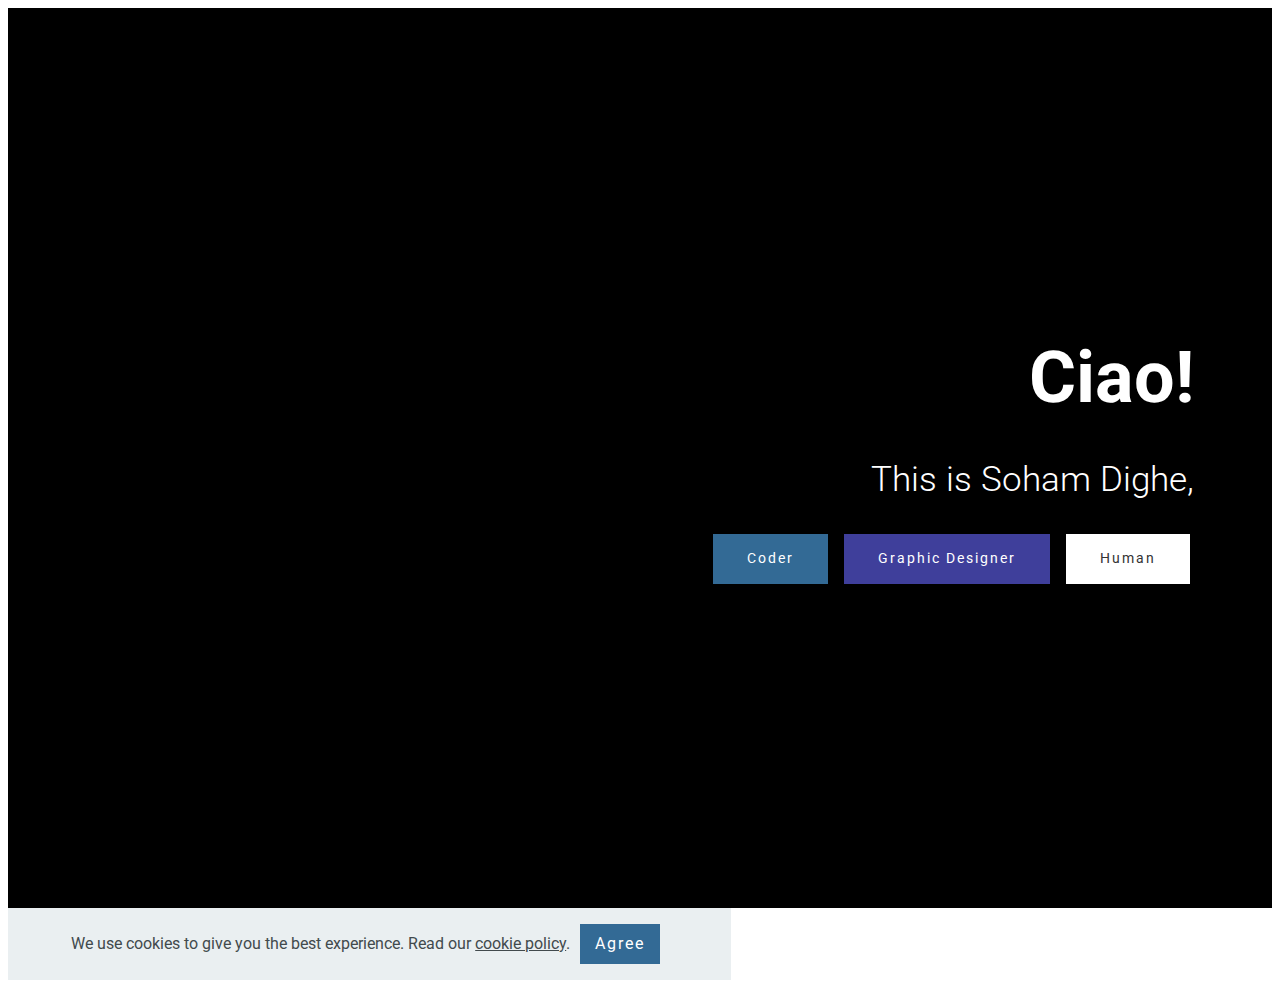
==== code.html @ 7a7db903 "added page code.html" ====
<!DOCTYPE html>
<html amp >
<head>
  <!-- Site made with Mobirise Website Builder v4.12.3, https://mobirise.com -->
  <meta charset="UTF-8">
  <meta http-equiv="X-UA-Compatible" content="IE=edge">
  <meta name="generator" content="Mobirise v4.12.3, mobirise.com">
  <meta name="twitter:card" content="summary_large_image"/>
  <meta name="twitter:image:src" content="assets/images/code-meta.png">
  <meta property="og:image" content="assets/images/code-meta.png">
  <meta name="twitter:title" content="Code ">
  <meta name="viewport" content="width=device-width, initial-scale=1, minimum-scale=1">
  <link rel="shortcut icon" href="assets/images/lightning-128x128.png" type="image/x-icon">
  <meta name="description" content="This is where I have documented  my journey as someone who codes. ">
  <meta name="amp-script-src" content="">
  
  <title>Code </title>
  
<link rel="canonical" href="code.html">
 <style amp-boilerplate>body{-webkit-animation:-amp-start 8s steps(1,end) 0s 1 normal both;-moz-animation:-amp-start 8s steps(1,end) 0s 1 normal both;-ms-animation:-amp-start 8s steps(1,end) 0s 1 normal both;animation:-amp-start 8s steps(1,end) 0s 1 normal both}@-webkit-keyframes -amp-start{from{visibility:hidden}to{visibility:visible}}@-moz-keyframes -amp-start{from{visibility:hidden}to{visibility:visible}}@-ms-keyframes -amp-start{from{visibility:hidden}to{visibility:visible}}@-o-keyframes -amp-start{from{visibility:hidden}to{visibility:visible}}@keyframes -amp-start{from{visibility:hidden}to{visibility:visible}}</style>
<noscript><style amp-boilerplate>body{-webkit-animation:none;-moz-animation:none;-ms-animation:none;animation:none}</style></noscript>
<link href="https://fonts.googleapis.com/css?family=Roboto:100,100i,300,300i,400,400i,500,500i,700,700i,900,900i&subset=cyrillic&display=swap" rel="stylesheet">
 
 <style amp-custom> 
div,span,h1,h2,h3,h4,h5,h6,p,blockquote,a,ol,ul,li,figcaption,textarea,input{font: inherit;}*{-webkit-box-sizing: border-box;box-sizing: border-box;outline: none;}*:focus{outline: none;}body{position: relative;font-style: normal;line-height: 1;color: #3f485d;}section{background-color: #eeeeee;background-position: 50% 50%;background-repeat: no-repeat;background-size: cover;overflow: hidden;padding: 30px 0;}h1,h2,h3,h4,h5,h6{margin: 0;padding: 0;}p,li,blockquote{letter-spacing: 0.5px;line-height: 1.7;}ul,ol,blockquote,p{margin-bottom: 0;margin-top: 0;}a{cursor: pointer;}a,a:hover{text-decoration: none;}a.mbr-iconfont:hover{text-decoration: none;}h1,h2,h3,h4,h5,h6,.display-1,.display-2,.display-4,.display-5,.display-7{word-break: break-word;word-wrap: break-word;}b,strong{font-weight: bold;}blockquote{padding: 10px 0 10px 20px;position: relative;border-left: 3px solid;}input:-webkit-autofill,input:-webkit-autofill:hover,input:-webkit-autofill:focus,input:-webkit-autofill:active{-webkit-transition-delay: 9999s;transition-delay: 9999s;-webkit-transition-property: background-color,color;-o-transition-property: background-color,color;transition-property: background-color,color;}html,body{height: auto;min-height: 100vh;}.mbr-section-title{margin: 0;padding: 0;font-style: normal;line-height: 1.2;width: 100%;}.mbr-section-subtitle{line-height: 1.3;width: 100%;}.mbr-text{font-style: normal;line-height: 1.6;width: 100%;}.mbr-white{color: #ffffff;}.mbr-black{color: #000000;}.align-left{text-align: left;}.align-left .list-item{justify-content: flex-start;}.align-center{text-align: center;}.align-center .list-item{justify-content: center;}.align-right{text-align: right;}.align-right .list-item{justify-content: flex-end;}@media (max-width: 767px){.align-left,.align-center,.align-right{text-align: center;}.align-left .list-item,.align-center .list-item,.align-right .list-item{justify-content: center;}}.mbr-light{font-weight: 300;}.mbr-regular{font-weight: 400;}.mbr-semibold{font-weight: 500;}.mbr-bold{font-weight: 700;}.icons-list a{margin: 0 1rem 0 0;}.icons-list a:last-child{margin: 0;}.mbr-figure{align-self: center;}.hidden{visibility: hidden;}.super-hide{display: none;}.inactive{-webkit-user-select: none;-moz-user-select: none;-ms-user-select: none;user-select: none;pointer-events: none;-webkit-user-drag: none;user-drag: none;}.mbr-overlay{position: absolute;bottom: 0;left: 0;right: 0;top: 0;z-index: 0;}.map-placeholder{display: none;}.google-map,.google-map iframe{position: relative;width: 100%;height: 400px;}amp-img{width: 100%;}amp-img img{max-height: 100%;max-width: 100%;}img.mbr-temp{width: 100%;}.rounded{border-radius: 50%;}.is-builder .nodisplay + img[async],.is-builder .nodisplay + img[decoding="async"],.is-builder amp-img > a + img[async],.is-builder amp-img > a + img[decoding="async"]{display: none;}html:not(.is-builder) amp-img > a{position: absolute;top: 0;bottom: 0;left: 0;right: 0;z-index: 1;}.is-builder .temp-amp-sizer{position: absolute;}.is-builder amp-youtube .temp-amp-sizer,.is-builder amp-vimeo .temp-amp-sizer{position: static;}.mobirise-spinner{position: absolute;top: 50%;left: 40%;margin-left: 10%;-webkit-transform: translate3d(-50%,-50%,0);z-index: 4;}.mobirise-spinner em{width: 24px;height: 24px;background: #3ac;border-radius: 100%;display: inline-block;-webkit-animation: slide 1s infinite;}.mobirise-spinner em:nth-child(1){-webkit-animation-delay: 0.1s;}.mobirise-spinner em:nth-child(2){-webkit-animation-delay: 0.2s;}.mobirise-spinner em:nth-child(3){-webkit-animation-delay: 0.3s;}@-moz-keyframes slide{0%{-webkit-transform: scale(1);}50%{opacity: 0.3;-webkit-transform: scale(2);}100%{-webkit-transform: scale(1);}}@-webkit-keyframes slide{0%{-webkit-transform: scale(1);}50%{opacity: 0.3;-webkit-transform: scale(2);}100%{-webkit-transform: scale(1);}}@-o-keyframes slide{0%{-webkit-transform: scale(1);}50%{opacity: 0.3;-webkit-transform: scale(2);}100%{-webkit-transform: scale(1);}}@keyframes slide{0%{-webkit-transform: scale(1);}50%{opacity: 0.3;-webkit-transform: scale(2);}100%{-webkit-transform: scale(1);}}.mobirise-loader .amp-active > div{display: none;}.mbr-flex{display: flex;}.flex-wrap{flex-wrap: wrap;}.mbr-jc-s{justify-content: flex-start;}.mbr-jc-c{justify-content: center;}.mbr-jc-e{justify-content: flex-end;}.mbr-row-reverse{flex-direction: row-reverse;}.mbr-column{flex-direction: column;}amp-img,img{height: 100%;width: 100%;}.hidden-slide{display: none;}.visible-slide{display: flex;}.iconfont-wrapper{display: inline-block;}section,.container,.container-fluid{position: relative;word-wrap: break-word;}.mbr-fullscreen .mbr-overlay{min-height: 100vh;}.mbr-fullscreen{display: flex;align-items: center;height: 100vh;min-height: 100vh;padding: 3rem 0;}.container{padding: 0 1rem;width: 100%;margin-right: auto;margin-left: auto;}@media (max-width: 767px){.container{max-width: 540px;}} @media (min-width: 768px){.container{max-width: 720px;}} @media (min-width: 992px){.container{max-width: 960px;}} @media (min-width: 1200px){.container{max-width: 1140px;}}.container-fluid{width: 100%;padding: 0 1rem;}.btn{position: relative;font-weight: 400;margin: 0.4rem 0.5rem;border: 2px solid;font-style: normal;white-space: normal;transition: all 0.3s ease-in-out,box-shadow 2s ease-in-out,-webkit-box-shadow 2s ease-in-out;display: inline-flex;align-items: center;justify-content: center;word-break: break-word;line-height: 1;letter-spacing: 2px;}.btn-form{padding: 1rem 2rem;}.btn-form:hover{cursor: pointer;}.btn{padding: 1rem 2rem;border-radius: 0px;}.btn-sm{padding: 0.6rem 0.8rem;border-radius: 0px;}.btn-md{padding: 1rem 2rem;border-radius: 0px;}.btn-lg{padding: 1.2rem 3.2rem;border-radius: 0px;}form .btn,form .mbr-section-btn{margin: 0;}.note-popover .btn:after{display: none;}.mbr-section-btn{margin: 0 -0.25rem;font-size: 0;}nav .mbr-section-btn{margin-left: 0rem;margin-right: 0rem;}.btn .mbr-iconfont,.btn.btn-md .mbr-iconfont{cursor: pointer;margin: 0 0.8rem 0 0;}.btn-sm .mbr-iconfont{margin: 0 0.5rem 0 0;}[type="submit"]{-webkit-appearance: none;}section.menu{min-height: 70px;}.menu-container{display: flex;-webkit-box-pack: justify;-ms-flex-pack: justify;justify-content: space-between;align-items: center;min-height: 70px;}@media (max-width: 991px){.menu-container{max-width: 100%;padding: 0.5rem 1rem;}} @media (max-width: 767px){.menu-container{padding: 0.5rem 1rem;}}.navbar{z-index: 100;width: 100%;}.navbar-fixed-top{position: fixed;top: 0;}.navbar-brand{display: flex;align-items: center;word-break: break-word;z-index: 1;}.navbar-logo{margin: 0 0.8rem 0 0;}@media (max-width: 767px){.navbar-logo amp-img{max-height: 35px;max-width: 35px;}}.navbar-caption-wrap{display: flex;}.navbar .navbar-collapse{display: flex;-ms-flex-preferred-size: auto;flex-basis: auto;align-items: center;justify-content: flex-end;}@media (max-width: 991px){.navbar .navbar-collapse{display: none;position: absolute;top: 0;right: 0;height: 100vh;padding: 70px 2rem 1rem;z-index: 1;}}@media (max-width: 991px){.navbar.opened .navbar-collapse.show,.navbar.opened .navbar-collapse.collapsing{display: block;}.is-builder .navbar-collapse{position: fixed;}}.navbar-nav{list-style-type: none;display: flex;flex-wrap: wrap;padding-left: 0;min-width: 10rem;}@media (max-width: 991px){.navbar-nav{flex-direction: column;}} .navbar-nav .mbr-iconfont{margin: 0 0.2rem 0 0;}.nav-item{word-break: break-all;}.nav-link{display: flex;align-items: center;justify-content: center;}.nav-link,.navbar-caption{transition: all 0.2s;letter-spacing: 1px;}.nav-dropdown .dropdown-menu{min-width: 10rem;position: absolute;left: 0;padding: 1.25rem 0;}.nav-dropdown .dropdown-menu .dropdown-item{line-height: 2;display: flex;justify-content: center;align-items: center;padding: 0.25rem 1.5rem;white-space: nowrap;}.nav-dropdown .dropdown-menu .dropdown{position: relative;}.dropdown-menu .dropdown:hover > .dropdown-menu{opacity: 1;pointer-events: all;}.nav-dropdown .dropdown-submenu{top: 0;left: 100%;margin: 0;}.nav-item.dropdown{position: relative;}.nav-item.dropdown .dropdown-menu{opacity: 0;pointer-events: none;}.nav-item.dropdown:hover > .dropdown-menu{opacity: 1;pointer-events: all;}.link.dropdown-toggle:after{content: "";margin-left: 0.25rem;border-top: 0.35em solid;border-right: 0.35em solid transparent;border-left: 0.35em solid transparent;border-bottom: 0;}.navbar .dropdown.open > .dropdown-menu{display: block;}@media (max-width: 991px){.is-builder .nav-dropdown .dropdown-menu{position: relative;}.nav-dropdown .dropdown-submenu{left: 0;}.nav-dropdown .dropdown-menu .dropdown-item{padding: 0.25rem 1.5rem;margin: 0;justify-content: center;}.nav-dropdown .dropdown-menu .dropdown-item:after{right: auto;}.navbar.opened .dropdown-menu{top: 0;}.dropdown-toggle[data-toggle="dropdown-submenu"]:after{content: "";margin-left: 0.25rem;border-top: 0.35em solid;border-right: 0.35em solid transparent;border-left: 0.35em solid transparent;border-bottom: 0;top: 55%;}}.navbar-buttons{display: flex;flex-wrap: wrap;align-items: center;justify-content: center;}@media (max-width: 991px){.navbar-buttons{flex-direction: column;}}.menu-social-list{display: flex;align-items: center;justify-content: center;flex-wrap: wrap;}.menu-social-list a{margin: 0 0.5rem;}.menu-social-list a span{font-size: 1.5rem;}button.navbar-toggler{position: absolute;right: 20px;top: 25px;width: 31px;height: 20px;cursor: pointer;transition: all .2s;-ms-flex-item-align: center;-ms-grid-row-align: center;align-self: center;}.hamburger span{position: absolute;right: 0;width: 30px;height: 2px;border-right: 5px;}.hamburger span:nth-child(1){top: 0;transition: all .2s;}.hamburger span:nth-child(2){top: 8px;transition: all .15s;}.hamburger span:nth-child(3){top: 8px;transition: all .15s;}.hamburger span:nth-child(4){top: 16px;transition: all .2s;}nav.opened .navbar-toggler:not(.hide) .hamburger span:nth-child(4),nav.opened .navbar-toggler:not(.hide) .hamburger span:nth-child(1){top: 8px;width: 0;opacity: 0;right: 50%;transition: all .2s;}nav.opened .navbar-toggler:not(.hide) .hamburger span:nth-child(2){transform: rotate(-45deg);transition: all .25s;}nav.opened .navbar-toggler:not(.hide) .hamburger span:nth-child(3){transform: rotate(45deg);transition: all .25s;}.ampstart-btn.hamburger{position: absolute;top: 25px;right: 20px;margin-left: auto;height: 20px;width: 30px;background: none;border: none;cursor: pointer;z-index: 1000;}@media (min-width: 992px){.ampstart-btn,amp-sidebar{display: none;}.dropdown-menu .dropdown-toggle:after{content: "";border-bottom: 0.35em solid transparent;border-left: 0.35em solid;border-right: 0;border-top: 0.35em solid transparent;margin-left: 0.3rem;margin-top: -0.3077em;position: absolute;right: 1.1538em;top: 50%;}}.close-sidebar{width: 30px;height: 30px;position: relative;cursor: pointer;background-color: transparent;border: none;}.close-sidebar span{position: absolute;left: 0;width: 30px;height: 2px;border-right: 5px;top: 14px;}.close-sidebar span:nth-child(1){transform: rotate(-45deg);}.close-sidebar span:nth-child(2){transform: rotate(45deg);}.builder-sidebar{position: relative;height: 100vh;min-width: 10rem;z-index: 1030;padding: 1rem 2rem;max-width: 20rem;}.builder-sidebar .dropdown:hover > .dropdown-menu{position: relative;text-align: center;}section.sidebar-open:before{content: '';position: fixed;top: 0;bottom: 0;right: 0;left: 0;background-color: rgba(0,0,0,0.2);z-index: 1040;}.is-builder section.horizontal-menu .ampstart-btn{display: none;}.is-builder section.horizontal-menu .dropdown-menu{z-index: auto;opacity: 1;pointer-events: auto;}.is-builder .menu{overflow: visible;}#sidebar{background-color: transparent;}.card-title{margin: 0;}.card{position: relative;background-color: transparent;border: none;border-radius: 0;width: 100%;padding: 0 1rem;}@media (max-width: 767px){.card:not(.last-child){padding-bottom: 30px;}} .card .card-img{width: auto;border-radius: 0;}.card .card-wrapper{height: 100%;}@media (max-width: 767px){.card .card-wrapper{flex-direction: column;}} .card img{height: 100%;-o-object-fit: cover;object-fit: cover;-o-object-position: center;object-position: center;}.card-inner,.items-list{display: flex;flex-direction: column;}.items-list{list-style-type: none;padding: 0;}.items-list .list-item{padding: 1rem 2rem;}.card-head{padding: 1.5rem 2rem;}.card-price-wrap{padding: 1rem 2rem;}.card-button{padding: 1rem;margin: 0;}.timeline-wrap{position: relative;}.timeline-wrap .iconBackground{position: absolute;left: 50%;width: 20px;height: 20px;line-height: 30px;text-align: center;border-radius: 50%;font-size: 30px;display: inline-block;background-color: #000000;top: 20px;margin: 0 0 0 -10px;}@media (max-width: 767px){.timeline-wrap .iconBackground{left: 0;}}.separline{position: relative;}@media (max-width: 767px){.separline:not(.last-child){padding-bottom: 2rem;}} .separline:before{position: absolute;content: "";width: 2px;background-color: #000000;left: calc(50% - 1px);height: calc(100% - 20px);top: 40px;}@media (max-width: 767px){.separline:before{left: 0;}}.gallery-img-wrap{position: relative;height: 100%;}.gallery-img-wrap:hover{cursor: pointer;}.gallery-img-wrap:hover .icon-wrap,.gallery-img-wrap:hover .caption-on-hover{opacity: 1;}.gallery-img-wrap:hover:after{opacity: .5;}.gallery-img-wrap amp-img{height: 100%;}.gallery-img-wrap:after{content: "";position: absolute;top: 0;bottom: 0;left: 0;right: 0;background: #000;opacity: 0;transition: opacity 0.2s;pointer-events: none;}.gallery-img-wrap .icon-wrap,.gallery-img-wrap .img-caption{z-index: 3;pointer-events: none;position: absolute;}.gallery-img-wrap .icon-wrap,.gallery-img-wrap .caption-on-hover{opacity: 0;transition: opacity 0.2s;}.gallery-img-wrap .icon-wrap{left: 50%;top: 50%;transform: translate(-50%,-50%);background-color: #fff;padding: .5rem;border-radius: 50%;}.gallery-img-wrap .amp-iconfont{color: #000;font-size: 1rem;width: 1rem;display: block;}.gallery-img-wrap .img-caption{left: 0;right: 0;}.gallery-img-wrap .img-caption.caption-top{top: 0;}.gallery-img-wrap .img-caption.caption-bottom{bottom: 0;}.gallery-img-wrap .img-caption:not(.caption-on-hover):after{content: "";position: absolute;top: 0;left: 0;right: 0;height: 100%;transition: opacity 0.2s;z-index: -1;pointer-events: none;}@media (max-width: 767px){.gallery-img-wrap:after,.gallery-img-wrap:hover:after,.gallery-img-wrap .icon-wrap{display: none;}.gallery-img-wrap .caption-on-hover{opacity: 1;}}.is-builder .gallery-img-wrap .icon-wrap,.is-builder .gallery-img-wrap .img-caption > *{pointer-events: all;}.amp-carousel-button,.dots-wrapper .dots span{transition: all 0.4s;cursor: pointer;outline: none;}.amp-carousel-button{width: 50px;height: 50px;border-radius: 50%;}.dots-wrapper .dots{display: inline-block;margin: 4px 8px;}.dots-wrapper .dots span{display: block;border-radius: 12px;height: 24px;width: 24px;background-color: #ffffff;border: 10px solid #cccccc;opacity: 0.5;}.dots-wrapper .dots span.current{width: 40px;}.dots-wrapper .dots span:hover,.dots-wrapper .dots span.current{opacity: 1;}.amp-carousel-button-next:after{right: 1rem;}.amp-carousel-button-prev:after{left: 1rem;}button.btn-img{cursor: pointer;}.is-builder .preview button.btn-img{opacity: 0.5;position: relative;pointer-events: none;}amp-image-lightbox,.lightbox{background: rgba(0,0,0,0.8);display: flex;flex-wrap: wrap;align-items: center;justify-content: center;width: 100%;height: 100%;overflow: auto;}amp-image-lightbox a.control,.lightbox a.control{position: absolute;cursor: default;top: 0;right: 0;}amp-image-lightbox .close,.lightbox .close{background: none;border: none;position: absolute;top: 16px;right: 16px;height: 32px;width: 32px;cursor: pointer;z-index: 1000;}amp-image-lightbox .close:before,amp-image-lightbox .close:after,.lightbox .close:before,.lightbox .close:after{position: absolute;top: 0;right: 16px;content: ' ';height: 32px;width: 2px;background-color: #fff;}amp-image-lightbox .close:before,.lightbox .close:before{transform: rotate(45deg);}amp-image-lightbox .close:after,.lightbox .close:after{transform: rotate(-45deg);}amp-image-lightbox .video-block,.lightbox .video-block{width: 100%;}div[submit-success] > *,div[submit-error] > *{padding: 15px;margin-bottom: 1rem;}.form-block{z-index: 1;background-color: transparent;padding: 30px;position: relative;overflow: hidden;}.form-block .mbr-overlay{z-index: -1;}@media (max-width: 991px){.form-block{padding: 15px;}}form input,form textarea,form select{padding: 15px 0.5rem;line-height: 1.45;width: 100%;background: #ffffff;border-width: 1px;border-style: solid;border-color: #767676;border-radius: 0;color: #000000;}form input[type="checkbox"],form input[type="radio"]{border: none;background: none;width: auto;}form .field{padding-bottom: 0.5rem;padding-top: 0.5rem;}form textarea.field-input{height: 200px;}form .fieldset{display: flex;justify-content: center;flex-wrap: wrap;align-items: center;}textarea[type="hidden"]{display: none;}.form-check{margin-bottom: 0;}.form-check-label{padding-left: 0;}.form-check-input{position: relative;margin: 4px;}.form-check-inline{display: inline-flex;align-items: center;padding-left: 0;margin-right: .75rem;}.mbr-row,.mbr-form-row{display: -webkit-box;display: -ms-flexbox;display: flex;-ms-flex-wrap: wrap;flex-wrap: wrap;margin-left: -1rem;margin-right: -1rem;}.mbr-form-row{margin-left: -0.5rem;margin-right: -0.5rem;}.mbr-form-row > [class*="mbr-col"]{padding-left: 0.5rem;padding-right: 0.5rem;}@media (max-width: 767px){.mbr-col,.mbr-col-auto{padding-right: 1rem;padding-left: 1rem;}.mbr-col-sm-12{-ms-flex: 0 0 100%;-webkit-box-flex: 0;flex: 0 0 100%;max-width: 100%;padding-right: 1rem;padding-left: 1rem;}}@media (min-width: 768px){.mbr-col,.mbr-col-auto{padding-right: 1rem;padding-left: 1rem;}.mbr-col-md-2{-ms-flex: 0 0 16.6666666667%;-webkit-box-flex: 0;flex: 0 0 16.6666666667%;max-width: 16.6666666667%;padding-right: 1rem;padding-left: 1rem;}.mbr-col-md-3{-ms-flex: 0 0 25%;-webkit-box-flex: 0;flex: 0 0 25%;max-width: 25%;padding-right: 1rem;padding-left: 1rem;}.mbr-col-md-4{-ms-flex: 0 0 33.3333333333%;-webkit-box-flex: 0;flex: 0 0 33.3333333333%;max-width: 33.3333333333%;padding-right: 1rem;padding-left: 1rem;}.mbr-col-md-5{-ms-flex: 0 0 41.6666666667%;-webkit-box-flex: 0;flex: 0 0 41.6666666667%;max-width: 41.6666666667%;padding-right: 1rem;padding-left: 1rem;}.mbr-col-md-6{-ms-flex: 0 0 50%;-webkit-box-flex: 0;flex: 0 0 50%;max-width: 50%;padding-right: 1rem;padding-left: 1rem;}.mbr-col-md-7{-ms-flex: 0 0 58.3333333333%;-webkit-box-flex: 0;flex: 0 0 58.3333333333%;max-width: 58.3333333333%;padding-right: 1rem;padding-left: 1rem;}.mbr-col-md-8{-ms-flex: 0 0 66.6666666667%;-webkit-box-flex: 0;flex: 0 0 66.6666666667%;max-width: 66.6666666667%;padding-right: 1rem;padding-left: 1rem;}.mbr-col-md-10{-ms-flex: 0 0 83.3333333333%;-webkit-box-flex: 0;flex: 0 0 83.3333333333%;max-width: 83.3333333333%;padding-right: 1rem;padding-left: 1rem;}.mbr-col-md-12{-ms-flex: 0 0 100%;-webkit-box-flex: 0;flex: 0 0 100%;max-width: 100%;padding-right: 1rem;padding-left: 1rem;}}.mbr-col{-ms-flex: 1 1 auto;-webkit-box-flex: 1;flex: 1 1 auto;max-width: 100%;}.mbr-col-auto{-ms-flex: 0 0 auto;flex: 0 0 auto;width: auto;}@media (min-width: 992px){.mbr-col,.mbr-col-auto{padding-right: 1rem;padding-left: 1rem;}.mbr-col-lg-2{-ms-flex: 0 0 16.6666666667%;-webkit-box-flex: 0;flex: 0 0 16.6666666667%;max-width: 16.6666666667%;padding-right: 1rem;padding-left: 1rem;}.mbr-col-lg-3{-ms-flex: 0 0 25%;-webkit-box-flex: 0;flex: 0 0 25%;max-width: 25%;padding-right: 1rem;padding-left: 1rem;}.mbr-col-lg-4{-ms-flex: 0 0 33.3333333333%;-webkit-box-flex: 0;flex: 0 0 33.3333333333%;max-width: 33.3333333333%;padding-right: 1rem;padding-left: 1rem;}.mbr-col-lg-5{-ms-flex: 0 0 41.6666666667%;-webkit-box-flex: 0;flex: 0 0 41.6666666667%;max-width: 41.6666666667%;padding-right: 1rem;padding-left: 1rem;}.mbr-col-lg-6{-ms-flex: 0 0 50%;-webkit-box-flex: 0;flex: 0 0 50%;max-width: 50%;padding-right: 1rem;padding-left: 1rem;}.mbr-col-lg-7{-ms-flex: 0 0 58.3333333333%;-webkit-box-flex: 0;flex: 0 0 58.3333333333%;max-width: 58.3333333333%;padding-right: 1rem;padding-left: 1rem;}.mbr-col-lg-8{-ms-flex: 0 0 66.6666666667%;-webkit-box-flex: 0;flex: 0 0 66.6666666667%;max-width: 66.6666666667%;padding-right: 1rem;padding-left: 1rem;}.mbr-col-lg-9{-ms-flex: 0 0 75%;-webkit-box-flex: 0;flex: 0 0 75%;max-width: 75%;padding-right: 1rem;padding-left: 1rem;}.mbr-col-lg-10{-ms-flex: 0 0 83.3333333333%;-webkit-box-flex: 0;flex: 0 0 83.3333333333%;max-width: 83.3333333333%;padding-right: 1rem;padding-left: 1rem;}.mbr-col-lg-12{-ms-flex: 0 0 100%;-webkit-box-flex: 0;flex: 0 0 100%;max-width: 100%;padding-right: 1rem;padding-left: 1rem;}}@media (min-width: 992px){.lg-pb{padding-bottom: 3rem;}}@media (max-width: 991px){.md-pb{padding-bottom: 3rem;}}.mbr-pt-1,.mbr-py-1{padding-top: 10px;}.mbr-pb-1,.mbr-py-1{padding-bottom: 10px;}.mbr-px-1{padding-left: 10px;padding-right: 10px;}.mbr-p-1{padding: 10px;}.mbr-pt-2,.mbr-py-2{padding-top: 1rem;}.mbr-pb-2,.mbr-py-2{padding-bottom: 1rem;}.mbr-px-2{padding-left: 1rem;padding-right: 1rem;}.mbr-p-2{padding: 1rem;}.mbr-pt-3,.mbr-py-3{padding-top: 25px;}.mbr-pb-3,.mbr-py-3{padding-bottom: 25px;}.mbr-px-3{padding-left: 25px;padding-right: 25px;}.mbr-p-3{padding: 25px;}.mbr-pt-4,.mbr-py-4{padding-top: 2rem;}.mbr-pb-4,.mbr-py-4{padding-bottom: 2rem;}.mbr-px-4{padding-left: 2rem;padding-right: 2rem;}.mbr-p-4{padding: 2rem;}.mbr-pt-5,.mbr-py-5{padding-top: 3rem;}.mbr-pb-5,.mbr-py-5{padding-bottom: 3rem;}.mbr-px-5{padding-left: 3rem;padding-right: 3rem;}.mbr-p-5{padding: 3rem;}@media (max-width: 991px){.mbr-py-4,.mbr-py-5{padding-top: 1rem;padding-bottom: 1rem;}.mbr-px-4,.mbr-px-5{padding-left: 1rem;padding-right: 1rem;}.mbr-p-3,.mbr-p-4,.mbr-p-5{padding: 1rem;}}.mbr-ml-auto{margin-left: auto;}.mbr-mr-auto{margin-right: auto;}.mbr-m-auto{margin: auto;}#scrollToTopMarker{position: absolute;width: 0px;height: 0px;top: 300px;}#scrollToTopButton{position: fixed;bottom: 25px;right: 25px;opacity: .4;z-index: 5000;font-size: 32px;height: 60px;width: 60px;border: none;border-radius: 3px;cursor: pointer;}#scrollToTopButton:focus{outline: none;}#scrollToTopButton a:before{content: '';position: absolute;height: 40%;top: 36%;width: 2px;left: calc(50% - 1px);}#scrollToTopButton a:after{content: '';position: absolute;border-top: 2px solid;border-right: 2px solid;width: 40%;height: 40%;left: calc(30% - 1px);bottom: 30%;transform: rotate(-45deg);}.is-builder #scrollToTopButton a:after{left: 30%;}a{font-style: normal;font-weight: 400;}@media (max-width: 767px){.mbr-section-btn,.mbr-section-title{text-align: center;}}
body{font-family: Roboto;}blockquote{border-color: #336a95;}div[submit-success] > *{background: #0dcd7b;color: #000000;}div[submit-error] > *{background: #a0a0a0;color: #ffffff;}.display-1{font-family: 'Roboto',sans-serif;font-size: 4.5rem;}.display-2{font-family: 'Roboto',sans-serif;font-size: 2.2rem;}.display-4{font-family: 'Roboto',sans-serif;font-size: 0.9rem;}.display-5{font-family: 'Roboto',sans-serif;font-size: 1.8rem;}.display-7{font-family: 'Roboto',sans-serif;font-size: 1.1rem;}.display-1 .mbr-iconfont-btn{font-size: 4.5rem;width: 4.5rem;}.display-2 .mbr-iconfont-btn{font-size: 2.2rem;width: 2.2rem;}.display-4 .mbr-iconfont-btn{font-size: 0.9rem;width: 0.9rem;}.display-5 .mbr-iconfont-btn{font-size: 1.8rem;width: 1.8rem;}.display-7 .mbr-iconfont-btn{font-size: 1.1rem;width: 1.1rem;}@media (max-width: 768px){.display-1{font-size: 3.6rem;font-size: calc( 2.225rem + (4.5 - 2.225) * ((100vw - 20rem) / (48 - 20)));line-height: calc( 1.4 * (2.225rem + (4.5 - 2.225) * ((100vw - 20rem) / (48 - 20))));}.display-2{font-size: 1.76rem;font-size: calc( 1.42rem + (2.2 - 1.42) * ((100vw - 20rem) / (48 - 20)));line-height: calc( 1.4 * (1.42rem + (2.2 - 1.42) * ((100vw - 20rem) / (48 - 20))));}.display-4{font-size: 0.72rem;font-size: calc( 0.965rem + (0.9 - 0.965) * ((100vw - 20rem) / (48 - 20)));line-height: calc( 1.4 * (0.965rem + (0.9 - 0.965) * ((100vw - 20rem) / (48 - 20))));}.display-5{font-size: 1.44rem;font-size: calc( 1.28rem + (1.8 - 1.28) * ((100vw - 20rem) / (48 - 20)));line-height: calc( 1.4 * (1.28rem + (1.8 - 1.28) * ((100vw - 20rem) / (48 - 20))));}}.bg-primary{background-color: #336a95;}.bg-success{background-color: #0dcd7b;}.bg-info{background-color: #3f3f9b;}.bg-warning{background-color: #767676;}.bg-danger{background-color: #a0a0a0;}.btn-primary,.btn-primary:active,.btn-primary.active{background-color: #336a95;border-color: #336a95;color: #ffffff;}.btn-primary:hover,.btn-primary:focus,.btn-primary.focus{color: #ffffff;background-color: #1f415c;border-color: #1f415c;}.btn-primary.disabled,.btn-primary:disabled{color: #ffffff;background-color: #1f415c;border-color: #1f415c;}.btn-secondary,.btn-secondary:active,.btn-secondary.active{background-color: #4addff;border-color: #4addff;color: #003c4a;}.btn-secondary:hover,.btn-secondary:focus,.btn-secondary.focus{color: #003c4a;background-color: #00cdfd;border-color: #00cdfd;}.btn-secondary.disabled,.btn-secondary:disabled{color: #003c4a;background-color: #00cdfd;border-color: #00cdfd;}.btn-info,.btn-info:active,.btn-info.active{background-color: #3f3f9b;border-color: #3f3f9b;color: #ffffff;}.btn-info:hover,.btn-info:focus,.btn-info.focus{color: #ffffff;background-color: #292965;border-color: #292965;}.btn-info.disabled,.btn-info:disabled{color: #ffffff;background-color: #292965;border-color: #292965;}.btn-success,.btn-success:active,.btn-success.active{background-color: #0dcd7b;border-color: #0dcd7b;color: #ffffff;}.btn-success:hover,.btn-success:focus,.btn-success.focus{color: #ffffff;background-color: #088550;border-color: #088550;}.btn-success.disabled,.btn-success:disabled{color: #ffffff;background-color: #088550;border-color: #088550;}.btn-warning,.btn-warning:active,.btn-warning.active{background-color: #767676;border-color: #767676;color: #ffffff;}.btn-warning:hover,.btn-warning:focus,.btn-warning.focus{color: #ffffff;background-color: #505050;border-color: #505050;}.btn-warning.disabled,.btn-warning:disabled{color: #ffffff;background-color: #505050;border-color: #505050;}.btn-danger,.btn-danger:active,.btn-danger.active{background-color: #a0a0a0;border-color: #a0a0a0;color: #ffffff;}.btn-danger:hover,.btn-danger:focus,.btn-danger.focus{color: #ffffff;background-color: #7a7a7a;border-color: #7a7a7a;}.btn-danger.disabled,.btn-danger:disabled{color: #ffffff;background-color: #7a7a7a;border-color: #7a7a7a;}.btn-black,.btn-black:active,.btn-black.active{background-color: #333333;border-color: #333333;color: #ffffff;}.btn-black:hover,.btn-black:focus,.btn-black.focus{color: #ffffff;background-color: #0d0d0d;border-color: #0d0d0d;}.btn-black.disabled,.btn-black:disabled{color: #ffffff;background-color: #0d0d0d;border-color: #0d0d0d;}.btn-white,.btn-white:active,.btn-white.active{background-color: #ffffff;border-color: #ffffff;color: #808080;}.btn-white:hover,.btn-white:focus,.btn-white.focus{color: #808080;background-color: #d9d9d9;border-color: #d9d9d9;}.btn-white.disabled,.btn-white:disabled{color: #808080;background-color: #d9d9d9;border-color: #d9d9d9;}.btn-white,.btn-white:active,.btn-white.active{color: #333333;}.btn-white:hover,.btn-white:focus,.btn-white.focus{color: #333333;}.btn-white.disabled,.btn-white:disabled{color: #333333;}.btn-primary-outline,.btn-primary-outline:active,.btn-primary-outline.active{background: none;border-color: #193449;color: #193449;}.btn-primary-outline:hover,.btn-primary-outline:focus,.btn-primary-outline.focus{color: #ffffff;background-color: #336a95;border-color: #336a95;}.btn-primary-outline.disabled,.btn-primary-outline:disabled{color: #ffffff;background-color: #336a95;border-color: #336a95;}.btn-secondary-outline,.btn-secondary-outline:active,.btn-secondary-outline.active{background: none;border-color: #00b8e3;color: #00b8e3;}.btn-secondary-outline:hover,.btn-secondary-outline:focus,.btn-secondary-outline.focus{color: #003c4a;background-color: #4addff;border-color: #4addff;}.btn-secondary-outline.disabled,.btn-secondary-outline:disabled{color: #003c4a;background-color: #4addff;border-color: #4addff;}.btn-info-outline,.btn-info-outline:active,.btn-info-outline.active{background: none;border-color: #222252;color: #222252;}.btn-info-outline:hover,.btn-info-outline:focus,.btn-info-outline.focus{color: #ffffff;background-color: #3f3f9b;border-color: #3f3f9b;}.btn-info-outline.disabled,.btn-info-outline:disabled{color: #ffffff;background-color: #3f3f9b;border-color: #3f3f9b;}.btn-success-outline,.btn-success-outline:active,.btn-success-outline.active{background: none;border-color: #076d41;color: #076d41;}.btn-success-outline:hover,.btn-success-outline:focus,.btn-success-outline.focus{color: #ffffff;background-color: #0dcd7b;border-color: #0dcd7b;}.btn-success-outline.disabled,.btn-success-outline:disabled{color: #ffffff;background-color: #0dcd7b;border-color: #0dcd7b;}.btn-warning-outline,.btn-warning-outline:active,.btn-warning-outline.active{background: none;border-color: #434343;color: #434343;}.btn-warning-outline:hover,.btn-warning-outline:focus,.btn-warning-outline.focus{color: #ffffff;background-color: #767676;border-color: #767676;}.btn-warning-outline.disabled,.btn-warning-outline:disabled{color: #ffffff;background-color: #767676;border-color: #767676;}.btn-danger-outline,.btn-danger-outline:active,.btn-danger-outline.active{background: none;border-color: #6d6d6d;color: #6d6d6d;}.btn-danger-outline:hover,.btn-danger-outline:focus,.btn-danger-outline.focus{color: #ffffff;background-color: #a0a0a0;border-color: #a0a0a0;}.btn-danger-outline.disabled,.btn-danger-outline:disabled{color: #ffffff;background-color: #a0a0a0;border-color: #a0a0a0;}.btn-black-outline,.btn-black-outline:active,.btn-black-outline.active{background: none;border-color: #000000;color: #000000;}.btn-black-outline:hover,.btn-black-outline:focus,.btn-black-outline.focus{color: #ffffff;background-color: #333333;border-color: #333333;}.btn-black-outline.disabled,.btn-black-outline:disabled{color: #ffffff;background-color: #333333;border-color: #333333;}.btn-white-outline,.btn-white-outline:active,.btn-white-outline.active{background: none;border-color: #ffffff;color: #ffffff;}.btn-white-outline:hover,.btn-white-outline:focus,.btn-white-outline.focus{color: #333333;background-color: #ffffff;border-color: #ffffff;}.text-primary{color: #336a95;}.text-secondary{color: #4addff;}.text-success{color: #0dcd7b;}.text-info{color: #3f3f9b;}.text-warning{color: #767676;}.text-danger{color: #a0a0a0;}.text-white{color: #ffffff;}.text-black{color: #000000;}a.text-primary:hover,a.text-primary:focus{color: #193449;}a.text-secondary:hover,a.text-secondary:focus{color: #00b8e3;}a.text-success:hover,a.text-success:focus{color: #076d41;}a.text-info:hover,a.text-info:focus{color: #222252;}a.text-warning:hover,a.text-warning:focus{color: #434343;}a.text-danger:hover,a.text-danger:focus{color: #6d6d6d;}a.text-white:hover,a.text-white:focus{color: #b3b3b3;}a.text-black:hover,a.text-black:focus{color: #4d4d4d;}.alert-success{background-color: #0dcd7b;}.alert-info{background-color: #3f3f9b;}.alert-warning{background-color: #767676;}.alert-danger{background-color: #a0a0a0;}a,a:hover{color: #336a95;}.mbr-plan-header.bg-primary .mbr-plan-subtitle,.mbr-plan-header.bg-primary .mbr-plan-price-desc{color: #77a9d0;}.mbr-plan-header.bg-success .mbr-plan-subtitle,.mbr-plan-header.bg-success .mbr-plan-price-desc{color: #acfad9;}.mbr-plan-header.bg-info .mbr-plan-subtitle,.mbr-plan-header.bg-info .mbr-plan-price-desc{color: #8a8acf;}.mbr-plan-header.bg-warning .mbr-plan-subtitle,.mbr-plan-header.bg-warning .mbr-plan-price-desc{color: #b6b6b6;}.mbr-plan-header.bg-danger .mbr-plan-subtitle,.mbr-plan-header.bg-danger .mbr-plan-price-desc{color: #e0e0e0;}.mobirise-spinner em:nth-child(1){background: #336a95;}.mobirise-spinner em:nth-child(2){background: #4addff;}.mobirise-spinner em:nth-child(3){background: #0dcd7b;}#scrollToTopMarker{display: none;}#scrollToTopButton{background-color: #4ea2e3;}#scrollToTopButton a:before{background: #ffffff;}#scrollToTopButton a:after{border-top-color: #ffffff;border-right-color: #ffffff;}.cid-rWJ1pus4PV{background-color: #000000;}.cid-rWJ1pus4PV .mbr-section-title{text-align: right;}.cid-rWJ1pus4PV .mbr-section-subtitle{text-align: right;}
.engine{position: absolute;text-indent: -2400px;text-align: center;padding: 0;top: 0;left: -2400px;}[class*="-iconfont"]{display: inline-flex;}</style>
 
  <script async  src="https://cdn.ampproject.org/v0.js"></script>
  <script async custom-element="amp-analytics" src="https://cdn.ampproject.org/v0/amp-analytics-0.1.js"></script>
  
  
  <script async custom-element="amp-user-notification" src="https://cdn.ampproject.org/v0/amp-user-notification-0.1.js"></script>
  </head>
<body>
  <section class="header1 cid-rWJ1pus4PV mbr-fullscreen" id="header1-1">

    

    <div class="container">
        <h1 class="mbr-section-title mbr-fonts-style align-right mbr-bold mbr-white mbr-pt-1 mbr-pb-3 display-1">
            <strong>Ciao!</strong></h1>
        <h3 class="mbr-section-subtitle mbr-fonts-style align-right mbr-white mbr-light mbr-pt-1 mbr-pb-3 display-2">This is Soham Dighe,</h3>
        
        <div class="mbr-section-btn align-right"><a class="btn btn-md btn-primary display-4" href="index.html">
                Coder</a> <a class="btn btn-md btn-info display-4" href="index.html">
                Graphic Designer</a> <a class="btn btn-md btn-white display-4" href="index.html">Human</a></div>
    </div>

</section>


  
  
<section class="engine"><a href="https://mobirise.info/r">bootstrap templates</a></section><amp-user-notification class="display-7" id="amp-cookies-notification" style="color:#424a4d; background:rgba(234, 239, 241, 0.99); padding: 10px 5%; display:inline-block; font-size:inherit; text-align: center;" layout="nodisplay">We use cookies to give you the best experience. Read our <a style="color: #424a4d; text-decoration: underline;" href="privacy.html">cookie policy</a>.<button class="btn btn-sm btn-primary display-7" on="tap:amp-cookies-notification.dismiss,amp-cookies-notification.hide" style="display: inline-block; cursor: pointer; margin-left: 10px; font-size:inherit;">Agree</button></amp-user-notification>
 </body>
</html>
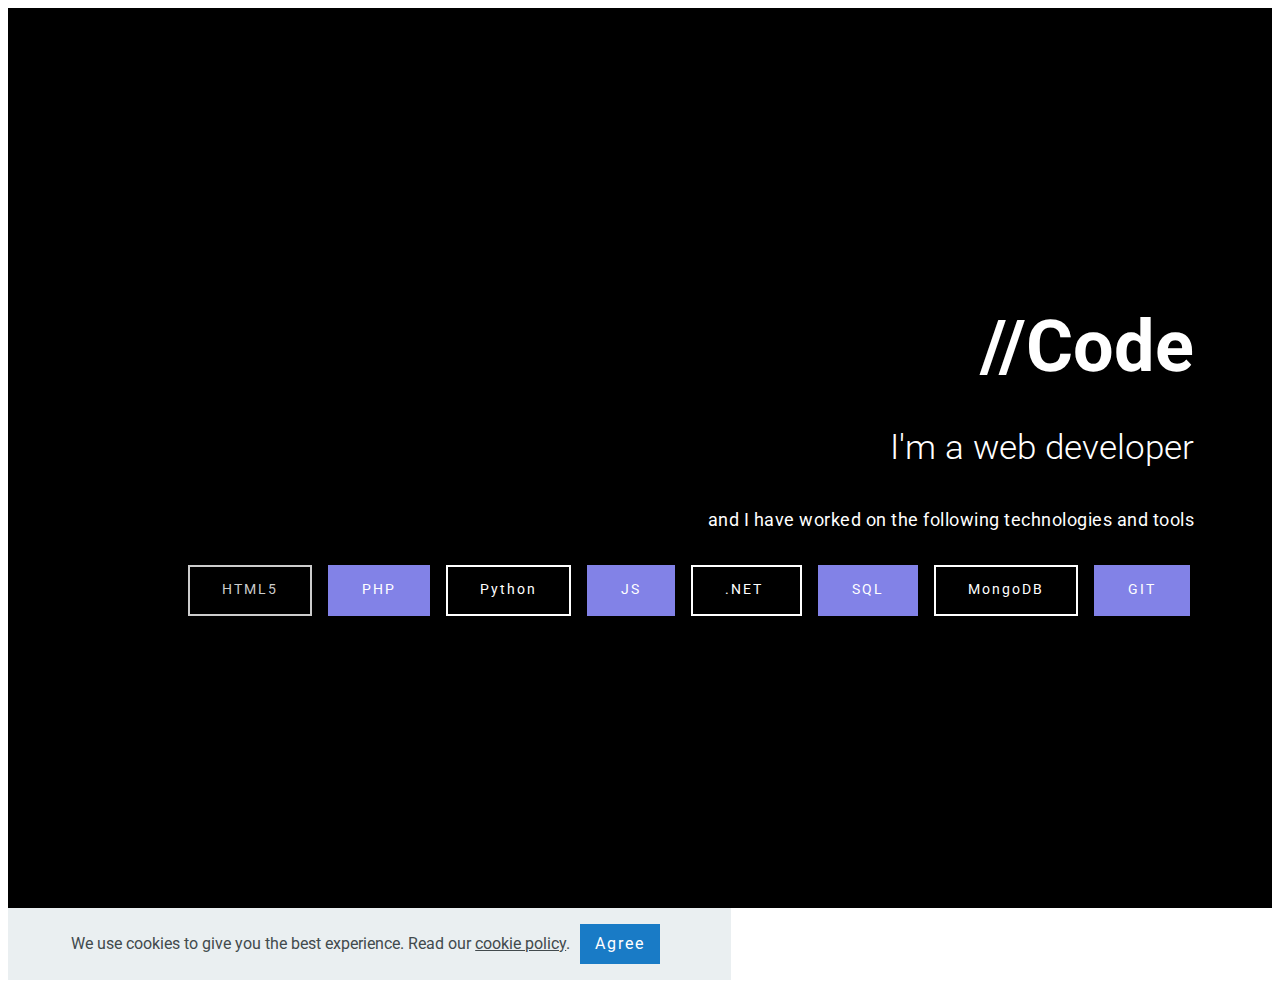
==== commit feb91a2f: "code page updated with technologies" ====
--- a/code.html
+++ b/code.html
@@ -23,7 +23,7 @@
  
  <style amp-custom> 
 div,span,h1,h2,h3,h4,h5,h6,p,blockquote,a,ol,ul,li,figcaption,textarea,input{font: inherit;}*{-webkit-box-sizing: border-box;box-sizing: border-box;outline: none;}*:focus{outline: none;}body{position: relative;font-style: normal;line-height: 1;color: #3f485d;}section{background-color: #eeeeee;background-position: 50% 50%;background-repeat: no-repeat;background-size: cover;overflow: hidden;padding: 30px 0;}h1,h2,h3,h4,h5,h6{margin: 0;padding: 0;}p,li,blockquote{letter-spacing: 0.5px;line-height: 1.7;}ul,ol,blockquote,p{margin-bottom: 0;margin-top: 0;}a{cursor: pointer;}a,a:hover{text-decoration: none;}a.mbr-iconfont:hover{text-decoration: none;}h1,h2,h3,h4,h5,h6,.display-1,.display-2,.display-4,.display-5,.display-7{word-break: break-word;word-wrap: break-word;}b,strong{font-weight: bold;}blockquote{padding: 10px 0 10px 20px;position: relative;border-left: 3px solid;}input:-webkit-autofill,input:-webkit-autofill:hover,input:-webkit-autofill:focus,input:-webkit-autofill:active{-webkit-transition-delay: 9999s;transition-delay: 9999s;-webkit-transition-property: background-color,color;-o-transition-property: background-color,color;transition-property: background-color,color;}html,body{height: auto;min-height: 100vh;}.mbr-section-title{margin: 0;padding: 0;font-style: normal;line-height: 1.2;width: 100%;}.mbr-section-subtitle{line-height: 1.3;width: 100%;}.mbr-text{font-style: normal;line-height: 1.6;width: 100%;}.mbr-white{color: #ffffff;}.mbr-black{color: #000000;}.align-left{text-align: left;}.align-left .list-item{justify-content: flex-start;}.align-center{text-align: center;}.align-center .list-item{justify-content: center;}.align-right{text-align: right;}.align-right .list-item{justify-content: flex-end;}@media (max-width: 767px){.align-left,.align-center,.align-right{text-align: center;}.align-left .list-item,.align-center .list-item,.align-right .list-item{justify-content: center;}}.mbr-light{font-weight: 300;}.mbr-regular{font-weight: 400;}.mbr-semibold{font-weight: 500;}.mbr-bold{font-weight: 700;}.icons-list a{margin: 0 1rem 0 0;}.icons-list a:last-child{margin: 0;}.mbr-figure{align-self: center;}.hidden{visibility: hidden;}.super-hide{display: none;}.inactive{-webkit-user-select: none;-moz-user-select: none;-ms-user-select: none;user-select: none;pointer-events: none;-webkit-user-drag: none;user-drag: none;}.mbr-overlay{position: absolute;bottom: 0;left: 0;right: 0;top: 0;z-index: 0;}.map-placeholder{display: none;}.google-map,.google-map iframe{position: relative;width: 100%;height: 400px;}amp-img{width: 100%;}amp-img img{max-height: 100%;max-width: 100%;}img.mbr-temp{width: 100%;}.rounded{border-radius: 50%;}.is-builder .nodisplay + img[async],.is-builder .nodisplay + img[decoding="async"],.is-builder amp-img > a + img[async],.is-builder amp-img > a + img[decoding="async"]{display: none;}html:not(.is-builder) amp-img > a{position: absolute;top: 0;bottom: 0;left: 0;right: 0;z-index: 1;}.is-builder .temp-amp-sizer{position: absolute;}.is-builder amp-youtube .temp-amp-sizer,.is-builder amp-vimeo .temp-amp-sizer{position: static;}.mobirise-spinner{position: absolute;top: 50%;left: 40%;margin-left: 10%;-webkit-transform: translate3d(-50%,-50%,0);z-index: 4;}.mobirise-spinner em{width: 24px;height: 24px;background: #3ac;border-radius: 100%;display: inline-block;-webkit-animation: slide 1s infinite;}.mobirise-spinner em:nth-child(1){-webkit-animation-delay: 0.1s;}.mobirise-spinner em:nth-child(2){-webkit-animation-delay: 0.2s;}.mobirise-spinner em:nth-child(3){-webkit-animation-delay: 0.3s;}@-moz-keyframes slide{0%{-webkit-transform: scale(1);}50%{opacity: 0.3;-webkit-transform: scale(2);}100%{-webkit-transform: scale(1);}}@-webkit-keyframes slide{0%{-webkit-transform: scale(1);}50%{opacity: 0.3;-webkit-transform: scale(2);}100%{-webkit-transform: scale(1);}}@-o-keyframes slide{0%{-webkit-transform: scale(1);}50%{opacity: 0.3;-webkit-transform: scale(2);}100%{-webkit-transform: scale(1);}}@keyframes slide{0%{-webkit-transform: scale(1);}50%{opacity: 0.3;-webkit-transform: scale(2);}100%{-webkit-transform: scale(1);}}.mobirise-loader .amp-active > div{display: none;}.mbr-flex{display: flex;}.flex-wrap{flex-wrap: wrap;}.mbr-jc-s{justify-content: flex-start;}.mbr-jc-c{justify-content: center;}.mbr-jc-e{justify-content: flex-end;}.mbr-row-reverse{flex-direction: row-reverse;}.mbr-column{flex-direction: column;}amp-img,img{height: 100%;width: 100%;}.hidden-slide{display: none;}.visible-slide{display: flex;}.iconfont-wrapper{display: inline-block;}section,.container,.container-fluid{position: relative;word-wrap: break-word;}.mbr-fullscreen .mbr-overlay{min-height: 100vh;}.mbr-fullscreen{display: flex;align-items: center;height: 100vh;min-height: 100vh;padding: 3rem 0;}.container{padding: 0 1rem;width: 100%;margin-right: auto;margin-left: auto;}@media (max-width: 767px){.container{max-width: 540px;}} @media (min-width: 768px){.container{max-width: 720px;}} @media (min-width: 992px){.container{max-width: 960px;}} @media (min-width: 1200px){.container{max-width: 1140px;}}.container-fluid{width: 100%;padding: 0 1rem;}.btn{position: relative;font-weight: 400;margin: 0.4rem 0.5rem;border: 2px solid;font-style: normal;white-space: normal;transition: all 0.3s ease-in-out,box-shadow 2s ease-in-out,-webkit-box-shadow 2s ease-in-out;display: inline-flex;align-items: center;justify-content: center;word-break: break-word;line-height: 1;letter-spacing: 2px;}.btn-form{padding: 1rem 2rem;}.btn-form:hover{cursor: pointer;}.btn{padding: 1rem 2rem;border-radius: 0px;}.btn-sm{padding: 0.6rem 0.8rem;border-radius: 0px;}.btn-md{padding: 1rem 2rem;border-radius: 0px;}.btn-lg{padding: 1.2rem 3.2rem;border-radius: 0px;}form .btn,form .mbr-section-btn{margin: 0;}.note-popover .btn:after{display: none;}.mbr-section-btn{margin: 0 -0.25rem;font-size: 0;}nav .mbr-section-btn{margin-left: 0rem;margin-right: 0rem;}.btn .mbr-iconfont,.btn.btn-md .mbr-iconfont{cursor: pointer;margin: 0 0.8rem 0 0;}.btn-sm .mbr-iconfont{margin: 0 0.5rem 0 0;}[type="submit"]{-webkit-appearance: none;}section.menu{min-height: 70px;}.menu-container{display: flex;-webkit-box-pack: justify;-ms-flex-pack: justify;justify-content: space-between;align-items: center;min-height: 70px;}@media (max-width: 991px){.menu-container{max-width: 100%;padding: 0.5rem 1rem;}} @media (max-width: 767px){.menu-container{padding: 0.5rem 1rem;}}.navbar{z-index: 100;width: 100%;}.navbar-fixed-top{position: fixed;top: 0;}.navbar-brand{display: flex;align-items: center;word-break: break-word;z-index: 1;}.navbar-logo{margin: 0 0.8rem 0 0;}@media (max-width: 767px){.navbar-logo amp-img{max-height: 35px;max-width: 35px;}}.navbar-caption-wrap{display: flex;}.navbar .navbar-collapse{display: flex;-ms-flex-preferred-size: auto;flex-basis: auto;align-items: center;justify-content: flex-end;}@media (max-width: 991px){.navbar .navbar-collapse{display: none;position: absolute;top: 0;right: 0;height: 100vh;padding: 70px 2rem 1rem;z-index: 1;}}@media (max-width: 991px){.navbar.opened .navbar-collapse.show,.navbar.opened .navbar-collapse.collapsing{display: block;}.is-builder .navbar-collapse{position: fixed;}}.navbar-nav{list-style-type: none;display: flex;flex-wrap: wrap;padding-left: 0;min-width: 10rem;}@media (max-width: 991px){.navbar-nav{flex-direction: column;}} .navbar-nav .mbr-iconfont{margin: 0 0.2rem 0 0;}.nav-item{word-break: break-all;}.nav-link{display: flex;align-items: center;justify-content: center;}.nav-link,.navbar-caption{transition: all 0.2s;letter-spacing: 1px;}.nav-dropdown .dropdown-menu{min-width: 10rem;position: absolute;left: 0;padding: 1.25rem 0;}.nav-dropdown .dropdown-menu .dropdown-item{line-height: 2;display: flex;justify-content: center;align-items: center;padding: 0.25rem 1.5rem;white-space: nowrap;}.nav-dropdown .dropdown-menu .dropdown{position: relative;}.dropdown-menu .dropdown:hover > .dropdown-menu{opacity: 1;pointer-events: all;}.nav-dropdown .dropdown-submenu{top: 0;left: 100%;margin: 0;}.nav-item.dropdown{position: relative;}.nav-item.dropdown .dropdown-menu{opacity: 0;pointer-events: none;}.nav-item.dropdown:hover > .dropdown-menu{opacity: 1;pointer-events: all;}.link.dropdown-toggle:after{content: "";margin-left: 0.25rem;border-top: 0.35em solid;border-right: 0.35em solid transparent;border-left: 0.35em solid transparent;border-bottom: 0;}.navbar .dropdown.open > .dropdown-menu{display: block;}@media (max-width: 991px){.is-builder .nav-dropdown .dropdown-menu{position: relative;}.nav-dropdown .dropdown-submenu{left: 0;}.nav-dropdown .dropdown-menu .dropdown-item{padding: 0.25rem 1.5rem;margin: 0;justify-content: center;}.nav-dropdown .dropdown-menu .dropdown-item:after{right: auto;}.navbar.opened .dropdown-menu{top: 0;}.dropdown-toggle[data-toggle="dropdown-submenu"]:after{content: "";margin-left: 0.25rem;border-top: 0.35em solid;border-right: 0.35em solid transparent;border-left: 0.35em solid transparent;border-bottom: 0;top: 55%;}}.navbar-buttons{display: flex;flex-wrap: wrap;align-items: center;justify-content: center;}@media (max-width: 991px){.navbar-buttons{flex-direction: column;}}.menu-social-list{display: flex;align-items: center;justify-content: center;flex-wrap: wrap;}.menu-social-list a{margin: 0 0.5rem;}.menu-social-list a span{font-size: 1.5rem;}button.navbar-toggler{position: absolute;right: 20px;top: 25px;width: 31px;height: 20px;cursor: pointer;transition: all .2s;-ms-flex-item-align: center;-ms-grid-row-align: center;align-self: center;}.hamburger span{position: absolute;right: 0;width: 30px;height: 2px;border-right: 5px;}.hamburger span:nth-child(1){top: 0;transition: all .2s;}.hamburger span:nth-child(2){top: 8px;transition: all .15s;}.hamburger span:nth-child(3){top: 8px;transition: all .15s;}.hamburger span:nth-child(4){top: 16px;transition: all .2s;}nav.opened .navbar-toggler:not(.hide) .hamburger span:nth-child(4),nav.opened .navbar-toggler:not(.hide) .hamburger span:nth-child(1){top: 8px;width: 0;opacity: 0;right: 50%;transition: all .2s;}nav.opened .navbar-toggler:not(.hide) .hamburger span:nth-child(2){transform: rotate(-45deg);transition: all .25s;}nav.opened .navbar-toggler:not(.hide) .hamburger span:nth-child(3){transform: rotate(45deg);transition: all .25s;}.ampstart-btn.hamburger{position: absolute;top: 25px;right: 20px;margin-left: auto;height: 20px;width: 30px;background: none;border: none;cursor: pointer;z-index: 1000;}@media (min-width: 992px){.ampstart-btn,amp-sidebar{display: none;}.dropdown-menu .dropdown-toggle:after{content: "";border-bottom: 0.35em solid transparent;border-left: 0.35em solid;border-right: 0;border-top: 0.35em solid transparent;margin-left: 0.3rem;margin-top: -0.3077em;position: absolute;right: 1.1538em;top: 50%;}}.close-sidebar{width: 30px;height: 30px;position: relative;cursor: pointer;background-color: transparent;border: none;}.close-sidebar span{position: absolute;left: 0;width: 30px;height: 2px;border-right: 5px;top: 14px;}.close-sidebar span:nth-child(1){transform: rotate(-45deg);}.close-sidebar span:nth-child(2){transform: rotate(45deg);}.builder-sidebar{position: relative;height: 100vh;min-width: 10rem;z-index: 1030;padding: 1rem 2rem;max-width: 20rem;}.builder-sidebar .dropdown:hover > .dropdown-menu{position: relative;text-align: center;}section.sidebar-open:before{content: '';position: fixed;top: 0;bottom: 0;right: 0;left: 0;background-color: rgba(0,0,0,0.2);z-index: 1040;}.is-builder section.horizontal-menu .ampstart-btn{display: none;}.is-builder section.horizontal-menu .dropdown-menu{z-index: auto;opacity: 1;pointer-events: auto;}.is-builder .menu{overflow: visible;}#sidebar{background-color: transparent;}.card-title{margin: 0;}.card{position: relative;background-color: transparent;border: none;border-radius: 0;width: 100%;padding: 0 1rem;}@media (max-width: 767px){.card:not(.last-child){padding-bottom: 30px;}} .card .card-img{width: auto;border-radius: 0;}.card .card-wrapper{height: 100%;}@media (max-width: 767px){.card .card-wrapper{flex-direction: column;}} .card img{height: 100%;-o-object-fit: cover;object-fit: cover;-o-object-position: center;object-position: center;}.card-inner,.items-list{display: flex;flex-direction: column;}.items-list{list-style-type: none;padding: 0;}.items-list .list-item{padding: 1rem 2rem;}.card-head{padding: 1.5rem 2rem;}.card-price-wrap{padding: 1rem 2rem;}.card-button{padding: 1rem;margin: 0;}.timeline-wrap{position: relative;}.timeline-wrap .iconBackground{position: absolute;left: 50%;width: 20px;height: 20px;line-height: 30px;text-align: center;border-radius: 50%;font-size: 30px;display: inline-block;background-color: #000000;top: 20px;margin: 0 0 0 -10px;}@media (max-width: 767px){.timeline-wrap .iconBackground{left: 0;}}.separline{position: relative;}@media (max-width: 767px){.separline:not(.last-child){padding-bottom: 2rem;}} .separline:before{position: absolute;content: "";width: 2px;background-color: #000000;left: calc(50% - 1px);height: calc(100% - 20px);top: 40px;}@media (max-width: 767px){.separline:before{left: 0;}}.gallery-img-wrap{position: relative;height: 100%;}.gallery-img-wrap:hover{cursor: pointer;}.gallery-img-wrap:hover .icon-wrap,.gallery-img-wrap:hover .caption-on-hover{opacity: 1;}.gallery-img-wrap:hover:after{opacity: .5;}.gallery-img-wrap amp-img{height: 100%;}.gallery-img-wrap:after{content: "";position: absolute;top: 0;bottom: 0;left: 0;right: 0;background: #000;opacity: 0;transition: opacity 0.2s;pointer-events: none;}.gallery-img-wrap .icon-wrap,.gallery-img-wrap .img-caption{z-index: 3;pointer-events: none;position: absolute;}.gallery-img-wrap .icon-wrap,.gallery-img-wrap .caption-on-hover{opacity: 0;transition: opacity 0.2s;}.gallery-img-wrap .icon-wrap{left: 50%;top: 50%;transform: translate(-50%,-50%);background-color: #fff;padding: .5rem;border-radius: 50%;}.gallery-img-wrap .amp-iconfont{color: #000;font-size: 1rem;width: 1rem;display: block;}.gallery-img-wrap .img-caption{left: 0;right: 0;}.gallery-img-wrap .img-caption.caption-top{top: 0;}.gallery-img-wrap .img-caption.caption-bottom{bottom: 0;}.gallery-img-wrap .img-caption:not(.caption-on-hover):after{content: "";position: absolute;top: 0;left: 0;right: 0;height: 100%;transition: opacity 0.2s;z-index: -1;pointer-events: none;}@media (max-width: 767px){.gallery-img-wrap:after,.gallery-img-wrap:hover:after,.gallery-img-wrap .icon-wrap{display: none;}.gallery-img-wrap .caption-on-hover{opacity: 1;}}.is-builder .gallery-img-wrap .icon-wrap,.is-builder .gallery-img-wrap .img-caption > *{pointer-events: all;}.amp-carousel-button,.dots-wrapper .dots span{transition: all 0.4s;cursor: pointer;outline: none;}.amp-carousel-button{width: 50px;height: 50px;border-radius: 50%;}.dots-wrapper .dots{display: inline-block;margin: 4px 8px;}.dots-wrapper .dots span{display: block;border-radius: 12px;height: 24px;width: 24px;background-color: #ffffff;border: 10px solid #cccccc;opacity: 0.5;}.dots-wrapper .dots span.current{width: 40px;}.dots-wrapper .dots span:hover,.dots-wrapper .dots span.current{opacity: 1;}.amp-carousel-button-next:after{right: 1rem;}.amp-carousel-button-prev:after{left: 1rem;}button.btn-img{cursor: pointer;}.is-builder .preview button.btn-img{opacity: 0.5;position: relative;pointer-events: none;}amp-image-lightbox,.lightbox{background: rgba(0,0,0,0.8);display: flex;flex-wrap: wrap;align-items: center;justify-content: center;width: 100%;height: 100%;overflow: auto;}amp-image-lightbox a.control,.lightbox a.control{position: absolute;cursor: default;top: 0;right: 0;}amp-image-lightbox .close,.lightbox .close{background: none;border: none;position: absolute;top: 16px;right: 16px;height: 32px;width: 32px;cursor: pointer;z-index: 1000;}amp-image-lightbox .close:before,amp-image-lightbox .close:after,.lightbox .close:before,.lightbox .close:after{position: absolute;top: 0;right: 16px;content: ' ';height: 32px;width: 2px;background-color: #fff;}amp-image-lightbox .close:before,.lightbox .close:before{transform: rotate(45deg);}amp-image-lightbox .close:after,.lightbox .close:after{transform: rotate(-45deg);}amp-image-lightbox .video-block,.lightbox .video-block{width: 100%;}div[submit-success] > *,div[submit-error] > *{padding: 15px;margin-bottom: 1rem;}.form-block{z-index: 1;background-color: transparent;padding: 30px;position: relative;overflow: hidden;}.form-block .mbr-overlay{z-index: -1;}@media (max-width: 991px){.form-block{padding: 15px;}}form input,form textarea,form select{padding: 15px 0.5rem;line-height: 1.45;width: 100%;background: #ffffff;border-width: 1px;border-style: solid;border-color: #767676;border-radius: 0;color: #000000;}form input[type="checkbox"],form input[type="radio"]{border: none;background: none;width: auto;}form .field{padding-bottom: 0.5rem;padding-top: 0.5rem;}form textarea.field-input{height: 200px;}form .fieldset{display: flex;justify-content: center;flex-wrap: wrap;align-items: center;}textarea[type="hidden"]{display: none;}.form-check{margin-bottom: 0;}.form-check-label{padding-left: 0;}.form-check-input{position: relative;margin: 4px;}.form-check-inline{display: inline-flex;align-items: center;padding-left: 0;margin-right: .75rem;}.mbr-row,.mbr-form-row{display: -webkit-box;display: -ms-flexbox;display: flex;-ms-flex-wrap: wrap;flex-wrap: wrap;margin-left: -1rem;margin-right: -1rem;}.mbr-form-row{margin-left: -0.5rem;margin-right: -0.5rem;}.mbr-form-row > [class*="mbr-col"]{padding-left: 0.5rem;padding-right: 0.5rem;}@media (max-width: 767px){.mbr-col,.mbr-col-auto{padding-right: 1rem;padding-left: 1rem;}.mbr-col-sm-12{-ms-flex: 0 0 100%;-webkit-box-flex: 0;flex: 0 0 100%;max-width: 100%;padding-right: 1rem;padding-left: 1rem;}}@media (min-width: 768px){.mbr-col,.mbr-col-auto{padding-right: 1rem;padding-left: 1rem;}.mbr-col-md-2{-ms-flex: 0 0 16.6666666667%;-webkit-box-flex: 0;flex: 0 0 16.6666666667%;max-width: 16.6666666667%;padding-right: 1rem;padding-left: 1rem;}.mbr-col-md-3{-ms-flex: 0 0 25%;-webkit-box-flex: 0;flex: 0 0 25%;max-width: 25%;padding-right: 1rem;padding-left: 1rem;}.mbr-col-md-4{-ms-flex: 0 0 33.3333333333%;-webkit-box-flex: 0;flex: 0 0 33.3333333333%;max-width: 33.3333333333%;padding-right: 1rem;padding-left: 1rem;}.mbr-col-md-5{-ms-flex: 0 0 41.6666666667%;-webkit-box-flex: 0;flex: 0 0 41.6666666667%;max-width: 41.6666666667%;padding-right: 1rem;padding-left: 1rem;}.mbr-col-md-6{-ms-flex: 0 0 50%;-webkit-box-flex: 0;flex: 0 0 50%;max-width: 50%;padding-right: 1rem;padding-left: 1rem;}.mbr-col-md-7{-ms-flex: 0 0 58.3333333333%;-webkit-box-flex: 0;flex: 0 0 58.3333333333%;max-width: 58.3333333333%;padding-right: 1rem;padding-left: 1rem;}.mbr-col-md-8{-ms-flex: 0 0 66.6666666667%;-webkit-box-flex: 0;flex: 0 0 66.6666666667%;max-width: 66.6666666667%;padding-right: 1rem;padding-left: 1rem;}.mbr-col-md-10{-ms-flex: 0 0 83.3333333333%;-webkit-box-flex: 0;flex: 0 0 83.3333333333%;max-width: 83.3333333333%;padding-right: 1rem;padding-left: 1rem;}.mbr-col-md-12{-ms-flex: 0 0 100%;-webkit-box-flex: 0;flex: 0 0 100%;max-width: 100%;padding-right: 1rem;padding-left: 1rem;}}.mbr-col{-ms-flex: 1 1 auto;-webkit-box-flex: 1;flex: 1 1 auto;max-width: 100%;}.mbr-col-auto{-ms-flex: 0 0 auto;flex: 0 0 auto;width: auto;}@media (min-width: 992px){.mbr-col,.mbr-col-auto{padding-right: 1rem;padding-left: 1rem;}.mbr-col-lg-2{-ms-flex: 0 0 16.6666666667%;-webkit-box-flex: 0;flex: 0 0 16.6666666667%;max-width: 16.6666666667%;padding-right: 1rem;padding-left: 1rem;}.mbr-col-lg-3{-ms-flex: 0 0 25%;-webkit-box-flex: 0;flex: 0 0 25%;max-width: 25%;padding-right: 1rem;padding-left: 1rem;}.mbr-col-lg-4{-ms-flex: 0 0 33.3333333333%;-webkit-box-flex: 0;flex: 0 0 33.3333333333%;max-width: 33.3333333333%;padding-right: 1rem;padding-left: 1rem;}.mbr-col-lg-5{-ms-flex: 0 0 41.6666666667%;-webkit-box-flex: 0;flex: 0 0 41.6666666667%;max-width: 41.6666666667%;padding-right: 1rem;padding-left: 1rem;}.mbr-col-lg-6{-ms-flex: 0 0 50%;-webkit-box-flex: 0;flex: 0 0 50%;max-width: 50%;padding-right: 1rem;padding-left: 1rem;}.mbr-col-lg-7{-ms-flex: 0 0 58.3333333333%;-webkit-box-flex: 0;flex: 0 0 58.3333333333%;max-width: 58.3333333333%;padding-right: 1rem;padding-left: 1rem;}.mbr-col-lg-8{-ms-flex: 0 0 66.6666666667%;-webkit-box-flex: 0;flex: 0 0 66.6666666667%;max-width: 66.6666666667%;padding-right: 1rem;padding-left: 1rem;}.mbr-col-lg-9{-ms-flex: 0 0 75%;-webkit-box-flex: 0;flex: 0 0 75%;max-width: 75%;padding-right: 1rem;padding-left: 1rem;}.mbr-col-lg-10{-ms-flex: 0 0 83.3333333333%;-webkit-box-flex: 0;flex: 0 0 83.3333333333%;max-width: 83.3333333333%;padding-right: 1rem;padding-left: 1rem;}.mbr-col-lg-12{-ms-flex: 0 0 100%;-webkit-box-flex: 0;flex: 0 0 100%;max-width: 100%;padding-right: 1rem;padding-left: 1rem;}}@media (min-width: 992px){.lg-pb{padding-bottom: 3rem;}}@media (max-width: 991px){.md-pb{padding-bottom: 3rem;}}.mbr-pt-1,.mbr-py-1{padding-top: 10px;}.mbr-pb-1,.mbr-py-1{padding-bottom: 10px;}.mbr-px-1{padding-left: 10px;padding-right: 10px;}.mbr-p-1{padding: 10px;}.mbr-pt-2,.mbr-py-2{padding-top: 1rem;}.mbr-pb-2,.mbr-py-2{padding-bottom: 1rem;}.mbr-px-2{padding-left: 1rem;padding-right: 1rem;}.mbr-p-2{padding: 1rem;}.mbr-pt-3,.mbr-py-3{padding-top: 25px;}.mbr-pb-3,.mbr-py-3{padding-bottom: 25px;}.mbr-px-3{padding-left: 25px;padding-right: 25px;}.mbr-p-3{padding: 25px;}.mbr-pt-4,.mbr-py-4{padding-top: 2rem;}.mbr-pb-4,.mbr-py-4{padding-bottom: 2rem;}.mbr-px-4{padding-left: 2rem;padding-right: 2rem;}.mbr-p-4{padding: 2rem;}.mbr-pt-5,.mbr-py-5{padding-top: 3rem;}.mbr-pb-5,.mbr-py-5{padding-bottom: 3rem;}.mbr-px-5{padding-left: 3rem;padding-right: 3rem;}.mbr-p-5{padding: 3rem;}@media (max-width: 991px){.mbr-py-4,.mbr-py-5{padding-top: 1rem;padding-bottom: 1rem;}.mbr-px-4,.mbr-px-5{padding-left: 1rem;padding-right: 1rem;}.mbr-p-3,.mbr-p-4,.mbr-p-5{padding: 1rem;}}.mbr-ml-auto{margin-left: auto;}.mbr-mr-auto{margin-right: auto;}.mbr-m-auto{margin: auto;}#scrollToTopMarker{position: absolute;width: 0px;height: 0px;top: 300px;}#scrollToTopButton{position: fixed;bottom: 25px;right: 25px;opacity: .4;z-index: 5000;font-size: 32px;height: 60px;width: 60px;border: none;border-radius: 3px;cursor: pointer;}#scrollToTopButton:focus{outline: none;}#scrollToTopButton a:before{content: '';position: absolute;height: 40%;top: 36%;width: 2px;left: calc(50% - 1px);}#scrollToTopButton a:after{content: '';position: absolute;border-top: 2px solid;border-right: 2px solid;width: 40%;height: 40%;left: calc(30% - 1px);bottom: 30%;transform: rotate(-45deg);}.is-builder #scrollToTopButton a:after{left: 30%;}a{font-style: normal;font-weight: 400;}@media (max-width: 767px){.mbr-section-btn,.mbr-section-title{text-align: center;}}
-body{font-family: Roboto;}blockquote{border-color: #336a95;}div[submit-success] > *{background: #0dcd7b;color: #000000;}div[submit-error] > *{background: #a0a0a0;color: #ffffff;}.display-1{font-family: 'Roboto',sans-serif;font-size: 4.5rem;}.display-2{font-family: 'Roboto',sans-serif;font-size: 2.2rem;}.display-4{font-family: 'Roboto',sans-serif;font-size: 0.9rem;}.display-5{font-family: 'Roboto',sans-serif;font-size: 1.8rem;}.display-7{font-family: 'Roboto',sans-serif;font-size: 1.1rem;}.display-1 .mbr-iconfont-btn{font-size: 4.5rem;width: 4.5rem;}.display-2 .mbr-iconfont-btn{font-size: 2.2rem;width: 2.2rem;}.display-4 .mbr-iconfont-btn{font-size: 0.9rem;width: 0.9rem;}.display-5 .mbr-iconfont-btn{font-size: 1.8rem;width: 1.8rem;}.display-7 .mbr-iconfont-btn{font-size: 1.1rem;width: 1.1rem;}@media (max-width: 768px){.display-1{font-size: 3.6rem;font-size: calc( 2.225rem + (4.5 - 2.225) * ((100vw - 20rem) / (48 - 20)));line-height: calc( 1.4 * (2.225rem + (4.5 - 2.225) * ((100vw - 20rem) / (48 - 20))));}.display-2{font-size: 1.76rem;font-size: calc( 1.42rem + (2.2 - 1.42) * ((100vw - 20rem) / (48 - 20)));line-height: calc( 1.4 * (1.42rem + (2.2 - 1.42) * ((100vw - 20rem) / (48 - 20))));}.display-4{font-size: 0.72rem;font-size: calc( 0.965rem + (0.9 - 0.965) * ((100vw - 20rem) / (48 - 20)));line-height: calc( 1.4 * (0.965rem + (0.9 - 0.965) * ((100vw - 20rem) / (48 - 20))));}.display-5{font-size: 1.44rem;font-size: calc( 1.28rem + (1.8 - 1.28) * ((100vw - 20rem) / (48 - 20)));line-height: calc( 1.4 * (1.28rem + (1.8 - 1.28) * ((100vw - 20rem) / (48 - 20))));}}.bg-primary{background-color: #336a95;}.bg-success{background-color: #0dcd7b;}.bg-info{background-color: #3f3f9b;}.bg-warning{background-color: #767676;}.bg-danger{background-color: #a0a0a0;}.btn-primary,.btn-primary:active,.btn-primary.active{background-color: #336a95;border-color: #336a95;color: #ffffff;}.btn-primary:hover,.btn-primary:focus,.btn-primary.focus{color: #ffffff;background-color: #1f415c;border-color: #1f415c;}.btn-primary.disabled,.btn-primary:disabled{color: #ffffff;background-color: #1f415c;border-color: #1f415c;}.btn-secondary,.btn-secondary:active,.btn-secondary.active{background-color: #4addff;border-color: #4addff;color: #003c4a;}.btn-secondary:hover,.btn-secondary:focus,.btn-secondary.focus{color: #003c4a;background-color: #00cdfd;border-color: #00cdfd;}.btn-secondary.disabled,.btn-secondary:disabled{color: #003c4a;background-color: #00cdfd;border-color: #00cdfd;}.btn-info,.btn-info:active,.btn-info.active{background-color: #3f3f9b;border-color: #3f3f9b;color: #ffffff;}.btn-info:hover,.btn-info:focus,.btn-info.focus{color: #ffffff;background-color: #292965;border-color: #292965;}.btn-info.disabled,.btn-info:disabled{color: #ffffff;background-color: #292965;border-color: #292965;}.btn-success,.btn-success:active,.btn-success.active{background-color: #0dcd7b;border-color: #0dcd7b;color: #ffffff;}.btn-success:hover,.btn-success:focus,.btn-success.focus{color: #ffffff;background-color: #088550;border-color: #088550;}.btn-success.disabled,.btn-success:disabled{color: #ffffff;background-color: #088550;border-color: #088550;}.btn-warning,.btn-warning:active,.btn-warning.active{background-color: #767676;border-color: #767676;color: #ffffff;}.btn-warning:hover,.btn-warning:focus,.btn-warning.focus{color: #ffffff;background-color: #505050;border-color: #505050;}.btn-warning.disabled,.btn-warning:disabled{color: #ffffff;background-color: #505050;border-color: #505050;}.btn-danger,.btn-danger:active,.btn-danger.active{background-color: #a0a0a0;border-color: #a0a0a0;color: #ffffff;}.btn-danger:hover,.btn-danger:focus,.btn-danger.focus{color: #ffffff;background-color: #7a7a7a;border-color: #7a7a7a;}.btn-danger.disabled,.btn-danger:disabled{color: #ffffff;background-color: #7a7a7a;border-color: #7a7a7a;}.btn-black,.btn-black:active,.btn-black.active{background-color: #333333;border-color: #333333;color: #ffffff;}.btn-black:hover,.btn-black:focus,.btn-black.focus{color: #ffffff;background-color: #0d0d0d;border-color: #0d0d0d;}.btn-black.disabled,.btn-black:disabled{color: #ffffff;background-color: #0d0d0d;border-color: #0d0d0d;}.btn-white,.btn-white:active,.btn-white.active{background-color: #ffffff;border-color: #ffffff;color: #808080;}.btn-white:hover,.btn-white:focus,.btn-white.focus{color: #808080;background-color: #d9d9d9;border-color: #d9d9d9;}.btn-white.disabled,.btn-white:disabled{color: #808080;background-color: #d9d9d9;border-color: #d9d9d9;}.btn-white,.btn-white:active,.btn-white.active{color: #333333;}.btn-white:hover,.btn-white:focus,.btn-white.focus{color: #333333;}.btn-white.disabled,.btn-white:disabled{color: #333333;}.btn-primary-outline,.btn-primary-outline:active,.btn-primary-outline.active{background: none;border-color: #193449;color: #193449;}.btn-primary-outline:hover,.btn-primary-outline:focus,.btn-primary-outline.focus{color: #ffffff;background-color: #336a95;border-color: #336a95;}.btn-primary-outline.disabled,.btn-primary-outline:disabled{color: #ffffff;background-color: #336a95;border-color: #336a95;}.btn-secondary-outline,.btn-secondary-outline:active,.btn-secondary-outline.active{background: none;border-color: #00b8e3;color: #00b8e3;}.btn-secondary-outline:hover,.btn-secondary-outline:focus,.btn-secondary-outline.focus{color: #003c4a;background-color: #4addff;border-color: #4addff;}.btn-secondary-outline.disabled,.btn-secondary-outline:disabled{color: #003c4a;background-color: #4addff;border-color: #4addff;}.btn-info-outline,.btn-info-outline:active,.btn-info-outline.active{background: none;border-color: #222252;color: #222252;}.btn-info-outline:hover,.btn-info-outline:focus,.btn-info-outline.focus{color: #ffffff;background-color: #3f3f9b;border-color: #3f3f9b;}.btn-info-outline.disabled,.btn-info-outline:disabled{color: #ffffff;background-color: #3f3f9b;border-color: #3f3f9b;}.btn-success-outline,.btn-success-outline:active,.btn-success-outline.active{background: none;border-color: #076d41;color: #076d41;}.btn-success-outline:hover,.btn-success-outline:focus,.btn-success-outline.focus{color: #ffffff;background-color: #0dcd7b;border-color: #0dcd7b;}.btn-success-outline.disabled,.btn-success-outline:disabled{color: #ffffff;background-color: #0dcd7b;border-color: #0dcd7b;}.btn-warning-outline,.btn-warning-outline:active,.btn-warning-outline.active{background: none;border-color: #434343;color: #434343;}.btn-warning-outline:hover,.btn-warning-outline:focus,.btn-warning-outline.focus{color: #ffffff;background-color: #767676;border-color: #767676;}.btn-warning-outline.disabled,.btn-warning-outline:disabled{color: #ffffff;background-color: #767676;border-color: #767676;}.btn-danger-outline,.btn-danger-outline:active,.btn-danger-outline.active{background: none;border-color: #6d6d6d;color: #6d6d6d;}.btn-danger-outline:hover,.btn-danger-outline:focus,.btn-danger-outline.focus{color: #ffffff;background-color: #a0a0a0;border-color: #a0a0a0;}.btn-danger-outline.disabled,.btn-danger-outline:disabled{color: #ffffff;background-color: #a0a0a0;border-color: #a0a0a0;}.btn-black-outline,.btn-black-outline:active,.btn-black-outline.active{background: none;border-color: #000000;color: #000000;}.btn-black-outline:hover,.btn-black-outline:focus,.btn-black-outline.focus{color: #ffffff;background-color: #333333;border-color: #333333;}.btn-black-outline.disabled,.btn-black-outline:disabled{color: #ffffff;background-color: #333333;border-color: #333333;}.btn-white-outline,.btn-white-outline:active,.btn-white-outline.active{background: none;border-color: #ffffff;color: #ffffff;}.btn-white-outline:hover,.btn-white-outline:focus,.btn-white-outline.focus{color: #333333;background-color: #ffffff;border-color: #ffffff;}.text-primary{color: #336a95;}.text-secondary{color: #4addff;}.text-success{color: #0dcd7b;}.text-info{color: #3f3f9b;}.text-warning{color: #767676;}.text-danger{color: #a0a0a0;}.text-white{color: #ffffff;}.text-black{color: #000000;}a.text-primary:hover,a.text-primary:focus{color: #193449;}a.text-secondary:hover,a.text-secondary:focus{color: #00b8e3;}a.text-success:hover,a.text-success:focus{color: #076d41;}a.text-info:hover,a.text-info:focus{color: #222252;}a.text-warning:hover,a.text-warning:focus{color: #434343;}a.text-danger:hover,a.text-danger:focus{color: #6d6d6d;}a.text-white:hover,a.text-white:focus{color: #b3b3b3;}a.text-black:hover,a.text-black:focus{color: #4d4d4d;}.alert-success{background-color: #0dcd7b;}.alert-info{background-color: #3f3f9b;}.alert-warning{background-color: #767676;}.alert-danger{background-color: #a0a0a0;}a,a:hover{color: #336a95;}.mbr-plan-header.bg-primary .mbr-plan-subtitle,.mbr-plan-header.bg-primary .mbr-plan-price-desc{color: #77a9d0;}.mbr-plan-header.bg-success .mbr-plan-subtitle,.mbr-plan-header.bg-success .mbr-plan-price-desc{color: #acfad9;}.mbr-plan-header.bg-info .mbr-plan-subtitle,.mbr-plan-header.bg-info .mbr-plan-price-desc{color: #8a8acf;}.mbr-plan-header.bg-warning .mbr-plan-subtitle,.mbr-plan-header.bg-warning .mbr-plan-price-desc{color: #b6b6b6;}.mbr-plan-header.bg-danger .mbr-plan-subtitle,.mbr-plan-header.bg-danger .mbr-plan-price-desc{color: #e0e0e0;}.mobirise-spinner em:nth-child(1){background: #336a95;}.mobirise-spinner em:nth-child(2){background: #4addff;}.mobirise-spinner em:nth-child(3){background: #0dcd7b;}#scrollToTopMarker{display: none;}#scrollToTopButton{background-color: #4ea2e3;}#scrollToTopButton a:before{background: #ffffff;}#scrollToTopButton a:after{border-top-color: #ffffff;border-right-color: #ffffff;}.cid-rWJ1pus4PV{background-color: #000000;}.cid-rWJ1pus4PV .mbr-section-title{text-align: right;}.cid-rWJ1pus4PV .mbr-section-subtitle{text-align: right;}
+body{font-family: Roboto;}blockquote{border-color: #197bc6;}div[submit-success] > *{background: #0dcd7b;color: #000000;}div[submit-error] > *{background: #ffffff;color: #000000;}.display-1{font-family: 'Roboto',sans-serif;font-size: 4.5rem;}.display-2{font-family: 'Roboto',sans-serif;font-size: 2.2rem;}.display-4{font-family: 'Roboto',sans-serif;font-size: 0.9rem;}.display-5{font-family: 'Roboto',sans-serif;font-size: 1.8rem;}.display-7{font-family: 'Roboto',sans-serif;font-size: 1.1rem;}.display-1 .mbr-iconfont-btn{font-size: 4.5rem;width: 4.5rem;}.display-2 .mbr-iconfont-btn{font-size: 2.2rem;width: 2.2rem;}.display-4 .mbr-iconfont-btn{font-size: 0.9rem;width: 0.9rem;}.display-5 .mbr-iconfont-btn{font-size: 1.8rem;width: 1.8rem;}.display-7 .mbr-iconfont-btn{font-size: 1.1rem;width: 1.1rem;}@media (max-width: 768px){.display-1{font-size: 3.6rem;font-size: calc( 2.225rem + (4.5 - 2.225) * ((100vw - 20rem) / (48 - 20)));line-height: calc( 1.4 * (2.225rem + (4.5 - 2.225) * ((100vw - 20rem) / (48 - 20))));}.display-2{font-size: 1.76rem;font-size: calc( 1.42rem + (2.2 - 1.42) * ((100vw - 20rem) / (48 - 20)));line-height: calc( 1.4 * (1.42rem + (2.2 - 1.42) * ((100vw - 20rem) / (48 - 20))));}.display-4{font-size: 0.72rem;font-size: calc( 0.965rem + (0.9 - 0.965) * ((100vw - 20rem) / (48 - 20)));line-height: calc( 1.4 * (0.965rem + (0.9 - 0.965) * ((100vw - 20rem) / (48 - 20))));}.display-5{font-size: 1.44rem;font-size: calc( 1.28rem + (1.8 - 1.28) * ((100vw - 20rem) / (48 - 20)));line-height: calc( 1.4 * (1.28rem + (1.8 - 1.28) * ((100vw - 20rem) / (48 - 20))));}}.bg-primary{background-color: #197bc6;}.bg-success{background-color: #0dcd7b;}.bg-info{background-color: #8282e7;}.bg-warning{background-color: #767676;}.bg-danger{background-color: #ffffff;}.btn-primary,.btn-primary:active,.btn-primary.active{background-color: #197bc6;border-color: #197bc6;color: #ffffff;}.btn-primary:hover,.btn-primary:focus,.btn-primary.focus{color: #ffffff;background-color: #105182;border-color: #105182;}.btn-primary.disabled,.btn-primary:disabled{color: #ffffff;background-color: #105182;border-color: #105182;}.btn-secondary,.btn-secondary:active,.btn-secondary.active{background-color: #4addff;border-color: #4addff;color: #003c4a;}.btn-secondary:hover,.btn-secondary:focus,.btn-secondary.focus{color: #003c4a;background-color: #00cdfd;border-color: #00cdfd;}.btn-secondary.disabled,.btn-secondary:disabled{color: #003c4a;background-color: #00cdfd;border-color: #00cdfd;}.btn-info,.btn-info:active,.btn-info.active{background-color: #8282e7;border-color: #8282e7;color: #ffffff;}.btn-info:hover,.btn-info:focus,.btn-info.focus{color: #ffffff;background-color: #4242db;border-color: #4242db;}.btn-info.disabled,.btn-info:disabled{color: #ffffff;background-color: #4242db;border-color: #4242db;}.btn-success,.btn-success:active,.btn-success.active{background-color: #0dcd7b;border-color: #0dcd7b;color: #ffffff;}.btn-success:hover,.btn-success:focus,.btn-success.focus{color: #ffffff;background-color: #088550;border-color: #088550;}.btn-success.disabled,.btn-success:disabled{color: #ffffff;background-color: #088550;border-color: #088550;}.btn-warning,.btn-warning:active,.btn-warning.active{background-color: #767676;border-color: #767676;color: #ffffff;}.btn-warning:hover,.btn-warning:focus,.btn-warning.focus{color: #ffffff;background-color: #505050;border-color: #505050;}.btn-warning.disabled,.btn-warning:disabled{color: #ffffff;background-color: #505050;border-color: #505050;}.btn-danger,.btn-danger:active,.btn-danger.active{background-color: #ffffff;border-color: #ffffff;color: #808080;}.btn-danger:hover,.btn-danger:focus,.btn-danger.focus{color: #808080;background-color: #d9d9d9;border-color: #d9d9d9;}.btn-danger.disabled,.btn-danger:disabled{color: #808080;background-color: #d9d9d9;border-color: #d9d9d9;}.btn-black,.btn-black:active,.btn-black.active{background-color: #333333;border-color: #333333;color: #ffffff;}.btn-black:hover,.btn-black:focus,.btn-black.focus{color: #ffffff;background-color: #0d0d0d;border-color: #0d0d0d;}.btn-black.disabled,.btn-black:disabled{color: #ffffff;background-color: #0d0d0d;border-color: #0d0d0d;}.btn-white,.btn-white:active,.btn-white.active{background-color: #ffffff;border-color: #ffffff;color: #808080;}.btn-white:hover,.btn-white:focus,.btn-white.focus{color: #808080;background-color: #d9d9d9;border-color: #d9d9d9;}.btn-white.disabled,.btn-white:disabled{color: #808080;background-color: #d9d9d9;border-color: #d9d9d9;}.btn-white,.btn-white:active,.btn-white.active{color: #333333;}.btn-white:hover,.btn-white:focus,.btn-white.focus{color: #333333;}.btn-white.disabled,.btn-white:disabled{color: #333333;}.btn-primary-outline,.btn-primary-outline:active,.btn-primary-outline.active{background: none;border-color: #0e436b;color: #0e436b;}.btn-primary-outline:hover,.btn-primary-outline:focus,.btn-primary-outline.focus{color: #ffffff;background-color: #197bc6;border-color: #197bc6;}.btn-primary-outline.disabled,.btn-primary-outline:disabled{color: #ffffff;background-color: #197bc6;border-color: #197bc6;}.btn-secondary-outline,.btn-secondary-outline:active,.btn-secondary-outline.active{background: none;border-color: #00b8e3;color: #00b8e3;}.btn-secondary-outline:hover,.btn-secondary-outline:focus,.btn-secondary-outline.focus{color: #003c4a;background-color: #4addff;border-color: #4addff;}.btn-secondary-outline.disabled,.btn-secondary-outline:disabled{color: #003c4a;background-color: #4addff;border-color: #4addff;}.btn-info-outline,.btn-info-outline:active,.btn-info-outline.active{background: none;border-color: #2c2cd7;color: #2c2cd7;}.btn-info-outline:hover,.btn-info-outline:focus,.btn-info-outline.focus{color: #ffffff;background-color: #8282e7;border-color: #8282e7;}.btn-info-outline.disabled,.btn-info-outline:disabled{color: #ffffff;background-color: #8282e7;border-color: #8282e7;}.btn-success-outline,.btn-success-outline:active,.btn-success-outline.active{background: none;border-color: #076d41;color: #076d41;}.btn-success-outline:hover,.btn-success-outline:focus,.btn-success-outline.focus{color: #ffffff;background-color: #0dcd7b;border-color: #0dcd7b;}.btn-success-outline.disabled,.btn-success-outline:disabled{color: #ffffff;background-color: #0dcd7b;border-color: #0dcd7b;}.btn-warning-outline,.btn-warning-outline:active,.btn-warning-outline.active{background: none;border-color: #434343;color: #434343;}.btn-warning-outline:hover,.btn-warning-outline:focus,.btn-warning-outline.focus{color: #ffffff;background-color: #767676;border-color: #767676;}.btn-warning-outline.disabled,.btn-warning-outline:disabled{color: #ffffff;background-color: #767676;border-color: #767676;}.btn-danger-outline,.btn-danger-outline:active,.btn-danger-outline.active{background: none;border-color: #cccccc;color: #cccccc;}.btn-danger-outline:hover,.btn-danger-outline:focus,.btn-danger-outline.focus{color: #808080;background-color: #ffffff;border-color: #ffffff;}.btn-danger-outline.disabled,.btn-danger-outline:disabled{color: #808080;background-color: #ffffff;border-color: #ffffff;}.btn-black-outline,.btn-black-outline:active,.btn-black-outline.active{background: none;border-color: #000000;color: #000000;}.btn-black-outline:hover,.btn-black-outline:focus,.btn-black-outline.focus{color: #ffffff;background-color: #333333;border-color: #333333;}.btn-black-outline.disabled,.btn-black-outline:disabled{color: #ffffff;background-color: #333333;border-color: #333333;}.btn-white-outline,.btn-white-outline:active,.btn-white-outline.active{background: none;border-color: #ffffff;color: #ffffff;}.btn-white-outline:hover,.btn-white-outline:focus,.btn-white-outline.focus{color: #333333;background-color: #ffffff;border-color: #ffffff;}.text-primary{color: #197bc6;}.text-secondary{color: #4addff;}.text-success{color: #0dcd7b;}.text-info{color: #8282e7;}.text-warning{color: #767676;}.text-danger{color: #ffffff;}.text-white{color: #ffffff;}.text-black{color: #000000;}a.text-primary:hover,a.text-primary:focus{color: #0e436b;}a.text-secondary:hover,a.text-secondary:focus{color: #00b8e3;}a.text-success:hover,a.text-success:focus{color: #076d41;}a.text-info:hover,a.text-info:focus{color: #2c2cd7;}a.text-warning:hover,a.text-warning:focus{color: #434343;}a.text-danger:hover,a.text-danger:focus{color: #cccccc;}a.text-white:hover,a.text-white:focus{color: #b3b3b3;}a.text-black:hover,a.text-black:focus{color: #4d4d4d;}.alert-success{background-color: #0dcd7b;}.alert-info{background-color: #8282e7;}.alert-warning{background-color: #767676;}.alert-danger{background-color: #ffffff;}a,a:hover{color: #197bc6;}.mbr-plan-header.bg-primary .mbr-plan-subtitle,.mbr-plan-header.bg-primary .mbr-plan-price-desc{color: #71b7ed;}.mbr-plan-header.bg-success .mbr-plan-subtitle,.mbr-plan-header.bg-success .mbr-plan-price-desc{color: #acfad9;}.mbr-plan-header.bg-info .mbr-plan-subtitle,.mbr-plan-header.bg-info .mbr-plan-price-desc{color: #ffffff;}.mbr-plan-header.bg-warning .mbr-plan-subtitle,.mbr-plan-header.bg-warning .mbr-plan-price-desc{color: #b6b6b6;}.mbr-plan-header.bg-danger .mbr-plan-subtitle,.mbr-plan-header.bg-danger .mbr-plan-price-desc{color: #ffffff;}.mobirise-spinner em:nth-child(1){background: #197bc6;}.mobirise-spinner em:nth-child(2){background: #4addff;}.mobirise-spinner em:nth-child(3){background: #0dcd7b;}#scrollToTopMarker{display: none;}#scrollToTopButton{background-color: #4ea2e3;}#scrollToTopButton a:before{background: #ffffff;}#scrollToTopButton a:after{border-top-color: #ffffff;border-right-color: #ffffff;}.cid-rWJ1pus4PV{background-color: #000000;}.cid-rWJ1pus4PV .mbr-section-title{text-align: right;}.cid-rWJ1pus4PV .mbr-section-subtitle{text-align: right;}
 .engine{position: absolute;text-indent: -2400px;text-align: center;padding: 0;top: 0;left: -2400px;}[class*="-iconfont"]{display: inline-flex;}</style>
  
   <script async  src="https://cdn.ampproject.org/v0.js"></script>
@@ -39,12 +39,11 @@
 
     <div class="container">
         <h1 class="mbr-section-title mbr-fonts-style align-right mbr-bold mbr-white mbr-pt-1 mbr-pb-3 display-1">
-            <strong>Ciao!</strong></h1>
-        <h3 class="mbr-section-subtitle mbr-fonts-style align-right mbr-white mbr-light mbr-pt-1 mbr-pb-3 display-2">This is Soham Dighe,</h3>
-        
-        <div class="mbr-section-btn align-right"><a class="btn btn-md btn-primary display-4" href="index.html">
-                Coder</a> <a class="btn btn-md btn-info display-4" href="index.html">
-                Graphic Designer</a> <a class="btn btn-md btn-white display-4" href="index.html">Human</a></div>
+            <strong>//Code</strong></h1>
+        <h3 class="mbr-section-subtitle mbr-fonts-style align-right mbr-white mbr-light mbr-pt-1 mbr-pb-3 display-2">I'm a web developer</h3>
+        <p class="mbr-fonts-style mbr-text align-right mbr-pt-1 mbr-pb-3 mbr-white display-7">and I have worked on the following technologies and tools</p>
+        <div class="mbr-section-btn align-right"><a class="btn btn-md btn-danger-outline display-4" href="code.html">
+                HTML5</a> <a class="btn btn-md btn-info display-4" href="code.html">PHP</a> <a class="btn btn-md btn-white-outline display-4" href="#top">Python</a> <a class="btn btn-md btn-info display-4" href="#top">JS</a> <a class="btn btn-md btn-white-outline display-4" href="#top">.NET&nbsp;</a> <a class="btn btn-md btn-info display-4" href="#top">SQL</a> <a class="btn btn-md btn-white-outline display-4" href="#top">MongoDB</a> <a class="btn btn-md btn-info display-4" href="#top">GIT</a></div>
     </div>
 
 </section>
@@ -52,6 +51,6 @@
 
   
   
-<section class="engine"><a href="https://mobirise.info/r">bootstrap templates</a></section><amp-user-notification class="display-7" id="amp-cookies-notification" style="color:#424a4d; background:rgba(234, 239, 241, 0.99); padding: 10px 5%; display:inline-block; font-size:inherit; text-align: center;" layout="nodisplay">We use cookies to give you the best experience. Read our <a style="color: #424a4d; text-decoration: underline;" href="privacy.html">cookie policy</a>.<button class="btn btn-sm btn-primary display-7" on="tap:amp-cookies-notification.dismiss,amp-cookies-notification.hide" style="display: inline-block; cursor: pointer; margin-left: 10px; font-size:inherit;">Agree</button></amp-user-notification>
+<section class="engine"><a href="https://mobirise.info/o">portfolio web templates</a></section><amp-user-notification class="display-7" id="amp-cookies-notification" style="color:#424a4d; background:rgba(234, 239, 241, 0.99); padding: 10px 5%; display:inline-block; font-size:inherit; text-align: center;" layout="nodisplay">We use cookies to give you the best experience. Read our <a style="color: #424a4d; text-decoration: underline;" href="privacy.html">cookie policy</a>.<button class="btn btn-sm btn-primary display-7" on="tap:amp-cookies-notification.dismiss,amp-cookies-notification.hide" style="display: inline-block; cursor: pointer; margin-left: 10px; font-size:inherit;">Agree</button></amp-user-notification>
  </body>
 </html>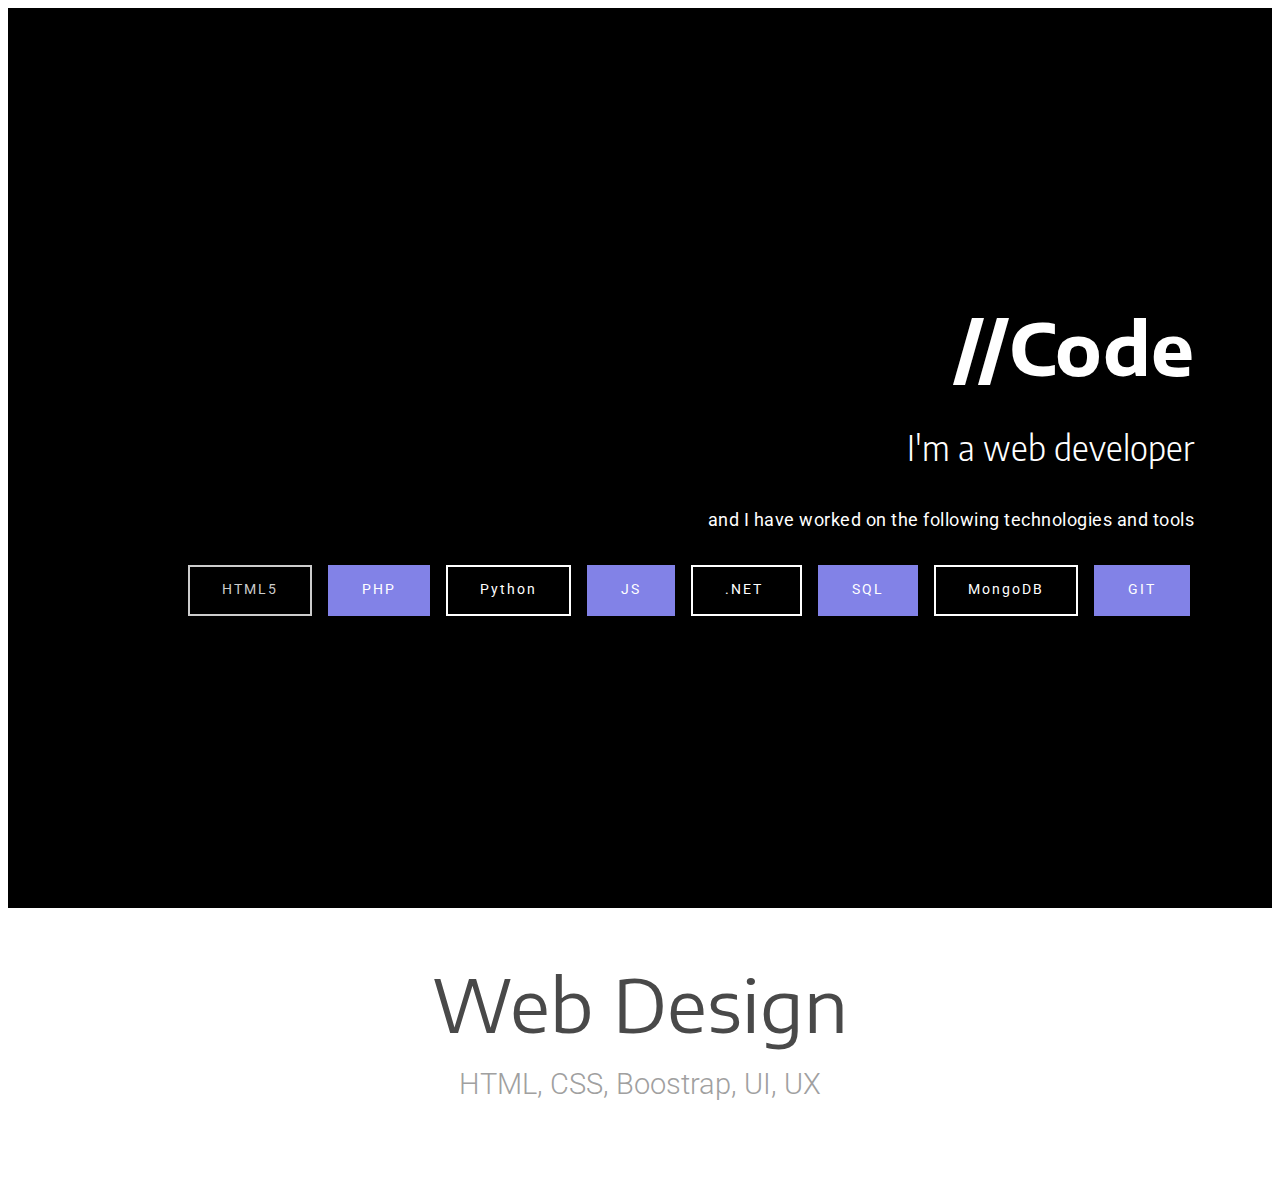
==== commit 752ad3b3: "new updates" ====
--- a/code.html
+++ b/code.html
@@ -19,19 +19,20 @@
 <link rel="canonical" href="code.html">
  <style amp-boilerplate>body{-webkit-animation:-amp-start 8s steps(1,end) 0s 1 normal both;-moz-animation:-amp-start 8s steps(1,end) 0s 1 normal both;-ms-animation:-amp-start 8s steps(1,end) 0s 1 normal both;animation:-amp-start 8s steps(1,end) 0s 1 normal both}@-webkit-keyframes -amp-start{from{visibility:hidden}to{visibility:visible}}@-moz-keyframes -amp-start{from{visibility:hidden}to{visibility:visible}}@-ms-keyframes -amp-start{from{visibility:hidden}to{visibility:visible}}@-o-keyframes -amp-start{from{visibility:hidden}to{visibility:visible}}@keyframes -amp-start{from{visibility:hidden}to{visibility:visible}}</style>
 <noscript><style amp-boilerplate>body{-webkit-animation:none;-moz-animation:none;-ms-animation:none;animation:none}</style></noscript>
-<link href="https://fonts.googleapis.com/css?family=Roboto:100,100i,300,300i,400,400i,500,500i,700,700i,900,900i&subset=cyrillic&display=swap" rel="stylesheet">
+<link href="https://fonts.googleapis.com/css?family=Encode+Sans+Semi+Expanded:100,200,300,400,500,600,700,800,900&display=swap" rel="stylesheet">
+ <link href="https://fonts.googleapis.com/css?family=Encode+Sans+Semi+Condensed:100,200,300,400,500,600,700,800,900&display=swap" rel="stylesheet">
+ <link href="https://fonts.googleapis.com/css?family=Roboto:100,100i,300,300i,400,400i,500,500i,700,700i,900,900i&display=swap" rel="stylesheet">
  
  <style amp-custom> 
 div,span,h1,h2,h3,h4,h5,h6,p,blockquote,a,ol,ul,li,figcaption,textarea,input{font: inherit;}*{-webkit-box-sizing: border-box;box-sizing: border-box;outline: none;}*:focus{outline: none;}body{position: relative;font-style: normal;line-height: 1;color: #3f485d;}section{background-color: #eeeeee;background-position: 50% 50%;background-repeat: no-repeat;background-size: cover;overflow: hidden;padding: 30px 0;}h1,h2,h3,h4,h5,h6{margin: 0;padding: 0;}p,li,blockquote{letter-spacing: 0.5px;line-height: 1.7;}ul,ol,blockquote,p{margin-bottom: 0;margin-top: 0;}a{cursor: pointer;}a,a:hover{text-decoration: none;}a.mbr-iconfont:hover{text-decoration: none;}h1,h2,h3,h4,h5,h6,.display-1,.display-2,.display-4,.display-5,.display-7{word-break: break-word;word-wrap: break-word;}b,strong{font-weight: bold;}blockquote{padding: 10px 0 10px 20px;position: relative;border-left: 3px solid;}input:-webkit-autofill,input:-webkit-autofill:hover,input:-webkit-autofill:focus,input:-webkit-autofill:active{-webkit-transition-delay: 9999s;transition-delay: 9999s;-webkit-transition-property: background-color,color;-o-transition-property: background-color,color;transition-property: background-color,color;}html,body{height: auto;min-height: 100vh;}.mbr-section-title{margin: 0;padding: 0;font-style: normal;line-height: 1.2;width: 100%;}.mbr-section-subtitle{line-height: 1.3;width: 100%;}.mbr-text{font-style: normal;line-height: 1.6;width: 100%;}.mbr-white{color: #ffffff;}.mbr-black{color: #000000;}.align-left{text-align: left;}.align-left .list-item{justify-content: flex-start;}.align-center{text-align: center;}.align-center .list-item{justify-content: center;}.align-right{text-align: right;}.align-right .list-item{justify-content: flex-end;}@media (max-width: 767px){.align-left,.align-center,.align-right{text-align: center;}.align-left .list-item,.align-center .list-item,.align-right .list-item{justify-content: center;}}.mbr-light{font-weight: 300;}.mbr-regular{font-weight: 400;}.mbr-semibold{font-weight: 500;}.mbr-bold{font-weight: 700;}.icons-list a{margin: 0 1rem 0 0;}.icons-list a:last-child{margin: 0;}.mbr-figure{align-self: center;}.hidden{visibility: hidden;}.super-hide{display: none;}.inactive{-webkit-user-select: none;-moz-user-select: none;-ms-user-select: none;user-select: none;pointer-events: none;-webkit-user-drag: none;user-drag: none;}.mbr-overlay{position: absolute;bottom: 0;left: 0;right: 0;top: 0;z-index: 0;}.map-placeholder{display: none;}.google-map,.google-map iframe{position: relative;width: 100%;height: 400px;}amp-img{width: 100%;}amp-img img{max-height: 100%;max-width: 100%;}img.mbr-temp{width: 100%;}.rounded{border-radius: 50%;}.is-builder .nodisplay + img[async],.is-builder .nodisplay + img[decoding="async"],.is-builder amp-img > a + img[async],.is-builder amp-img > a + img[decoding="async"]{display: none;}html:not(.is-builder) amp-img > a{position: absolute;top: 0;bottom: 0;left: 0;right: 0;z-index: 1;}.is-builder .temp-amp-sizer{position: absolute;}.is-builder amp-youtube .temp-amp-sizer,.is-builder amp-vimeo .temp-amp-sizer{position: static;}.mobirise-spinner{position: absolute;top: 50%;left: 40%;margin-left: 10%;-webkit-transform: translate3d(-50%,-50%,0);z-index: 4;}.mobirise-spinner em{width: 24px;height: 24px;background: #3ac;border-radius: 100%;display: inline-block;-webkit-animation: slide 1s infinite;}.mobirise-spinner em:nth-child(1){-webkit-animation-delay: 0.1s;}.mobirise-spinner em:nth-child(2){-webkit-animation-delay: 0.2s;}.mobirise-spinner em:nth-child(3){-webkit-animation-delay: 0.3s;}@-moz-keyframes slide{0%{-webkit-transform: scale(1);}50%{opacity: 0.3;-webkit-transform: scale(2);}100%{-webkit-transform: scale(1);}}@-webkit-keyframes slide{0%{-webkit-transform: scale(1);}50%{opacity: 0.3;-webkit-transform: scale(2);}100%{-webkit-transform: scale(1);}}@-o-keyframes slide{0%{-webkit-transform: scale(1);}50%{opacity: 0.3;-webkit-transform: scale(2);}100%{-webkit-transform: scale(1);}}@keyframes slide{0%{-webkit-transform: scale(1);}50%{opacity: 0.3;-webkit-transform: scale(2);}100%{-webkit-transform: scale(1);}}.mobirise-loader .amp-active > div{display: none;}.mbr-flex{display: flex;}.flex-wrap{flex-wrap: wrap;}.mbr-jc-s{justify-content: flex-start;}.mbr-jc-c{justify-content: center;}.mbr-jc-e{justify-content: flex-end;}.mbr-row-reverse{flex-direction: row-reverse;}.mbr-column{flex-direction: column;}amp-img,img{height: 100%;width: 100%;}.hidden-slide{display: none;}.visible-slide{display: flex;}.iconfont-wrapper{display: inline-block;}section,.container,.container-fluid{position: relative;word-wrap: break-word;}.mbr-fullscreen .mbr-overlay{min-height: 100vh;}.mbr-fullscreen{display: flex;align-items: center;height: 100vh;min-height: 100vh;padding: 3rem 0;}.container{padding: 0 1rem;width: 100%;margin-right: auto;margin-left: auto;}@media (max-width: 767px){.container{max-width: 540px;}} @media (min-width: 768px){.container{max-width: 720px;}} @media (min-width: 992px){.container{max-width: 960px;}} @media (min-width: 1200px){.container{max-width: 1140px;}}.container-fluid{width: 100%;padding: 0 1rem;}.btn{position: relative;font-weight: 400;margin: 0.4rem 0.5rem;border: 2px solid;font-style: normal;white-space: normal;transition: all 0.3s ease-in-out,box-shadow 2s ease-in-out,-webkit-box-shadow 2s ease-in-out;display: inline-flex;align-items: center;justify-content: center;word-break: break-word;line-height: 1;letter-spacing: 2px;}.btn-form{padding: 1rem 2rem;}.btn-form:hover{cursor: pointer;}.btn{padding: 1rem 2rem;border-radius: 0px;}.btn-sm{padding: 0.6rem 0.8rem;border-radius: 0px;}.btn-md{padding: 1rem 2rem;border-radius: 0px;}.btn-lg{padding: 1.2rem 3.2rem;border-radius: 0px;}form .btn,form .mbr-section-btn{margin: 0;}.note-popover .btn:after{display: none;}.mbr-section-btn{margin: 0 -0.25rem;font-size: 0;}nav .mbr-section-btn{margin-left: 0rem;margin-right: 0rem;}.btn .mbr-iconfont,.btn.btn-md .mbr-iconfont{cursor: pointer;margin: 0 0.8rem 0 0;}.btn-sm .mbr-iconfont{margin: 0 0.5rem 0 0;}[type="submit"]{-webkit-appearance: none;}section.menu{min-height: 70px;}.menu-container{display: flex;-webkit-box-pack: justify;-ms-flex-pack: justify;justify-content: space-between;align-items: center;min-height: 70px;}@media (max-width: 991px){.menu-container{max-width: 100%;padding: 0.5rem 1rem;}} @media (max-width: 767px){.menu-container{padding: 0.5rem 1rem;}}.navbar{z-index: 100;width: 100%;}.navbar-fixed-top{position: fixed;top: 0;}.navbar-brand{display: flex;align-items: center;word-break: break-word;z-index: 1;}.navbar-logo{margin: 0 0.8rem 0 0;}@media (max-width: 767px){.navbar-logo amp-img{max-height: 35px;max-width: 35px;}}.navbar-caption-wrap{display: flex;}.navbar .navbar-collapse{display: flex;-ms-flex-preferred-size: auto;flex-basis: auto;align-items: center;justify-content: flex-end;}@media (max-width: 991px){.navbar .navbar-collapse{display: none;position: absolute;top: 0;right: 0;height: 100vh;padding: 70px 2rem 1rem;z-index: 1;}}@media (max-width: 991px){.navbar.opened .navbar-collapse.show,.navbar.opened .navbar-collapse.collapsing{display: block;}.is-builder .navbar-collapse{position: fixed;}}.navbar-nav{list-style-type: none;display: flex;flex-wrap: wrap;padding-left: 0;min-width: 10rem;}@media (max-width: 991px){.navbar-nav{flex-direction: column;}} .navbar-nav .mbr-iconfont{margin: 0 0.2rem 0 0;}.nav-item{word-break: break-all;}.nav-link{display: flex;align-items: center;justify-content: center;}.nav-link,.navbar-caption{transition: all 0.2s;letter-spacing: 1px;}.nav-dropdown .dropdown-menu{min-width: 10rem;position: absolute;left: 0;padding: 1.25rem 0;}.nav-dropdown .dropdown-menu .dropdown-item{line-height: 2;display: flex;justify-content: center;align-items: center;padding: 0.25rem 1.5rem;white-space: nowrap;}.nav-dropdown .dropdown-menu .dropdown{position: relative;}.dropdown-menu .dropdown:hover > .dropdown-menu{opacity: 1;pointer-events: all;}.nav-dropdown .dropdown-submenu{top: 0;left: 100%;margin: 0;}.nav-item.dropdown{position: relative;}.nav-item.dropdown .dropdown-menu{opacity: 0;pointer-events: none;}.nav-item.dropdown:hover > .dropdown-menu{opacity: 1;pointer-events: all;}.link.dropdown-toggle:after{content: "";margin-left: 0.25rem;border-top: 0.35em solid;border-right: 0.35em solid transparent;border-left: 0.35em solid transparent;border-bottom: 0;}.navbar .dropdown.open > .dropdown-menu{display: block;}@media (max-width: 991px){.is-builder .nav-dropdown .dropdown-menu{position: relative;}.nav-dropdown .dropdown-submenu{left: 0;}.nav-dropdown .dropdown-menu .dropdown-item{padding: 0.25rem 1.5rem;margin: 0;justify-content: center;}.nav-dropdown .dropdown-menu .dropdown-item:after{right: auto;}.navbar.opened .dropdown-menu{top: 0;}.dropdown-toggle[data-toggle="dropdown-submenu"]:after{content: "";margin-left: 0.25rem;border-top: 0.35em solid;border-right: 0.35em solid transparent;border-left: 0.35em solid transparent;border-bottom: 0;top: 55%;}}.navbar-buttons{display: flex;flex-wrap: wrap;align-items: center;justify-content: center;}@media (max-width: 991px){.navbar-buttons{flex-direction: column;}}.menu-social-list{display: flex;align-items: center;justify-content: center;flex-wrap: wrap;}.menu-social-list a{margin: 0 0.5rem;}.menu-social-list a span{font-size: 1.5rem;}button.navbar-toggler{position: absolute;right: 20px;top: 25px;width: 31px;height: 20px;cursor: pointer;transition: all .2s;-ms-flex-item-align: center;-ms-grid-row-align: center;align-self: center;}.hamburger span{position: absolute;right: 0;width: 30px;height: 2px;border-right: 5px;}.hamburger span:nth-child(1){top: 0;transition: all .2s;}.hamburger span:nth-child(2){top: 8px;transition: all .15s;}.hamburger span:nth-child(3){top: 8px;transition: all .15s;}.hamburger span:nth-child(4){top: 16px;transition: all .2s;}nav.opened .navbar-toggler:not(.hide) .hamburger span:nth-child(4),nav.opened .navbar-toggler:not(.hide) .hamburger span:nth-child(1){top: 8px;width: 0;opacity: 0;right: 50%;transition: all .2s;}nav.opened .navbar-toggler:not(.hide) .hamburger span:nth-child(2){transform: rotate(-45deg);transition: all .25s;}nav.opened .navbar-toggler:not(.hide) .hamburger span:nth-child(3){transform: rotate(45deg);transition: all .25s;}.ampstart-btn.hamburger{position: absolute;top: 25px;right: 20px;margin-left: auto;height: 20px;width: 30px;background: none;border: none;cursor: pointer;z-index: 1000;}@media (min-width: 992px){.ampstart-btn,amp-sidebar{display: none;}.dropdown-menu .dropdown-toggle:after{content: "";border-bottom: 0.35em solid transparent;border-left: 0.35em solid;border-right: 0;border-top: 0.35em solid transparent;margin-left: 0.3rem;margin-top: -0.3077em;position: absolute;right: 1.1538em;top: 50%;}}.close-sidebar{width: 30px;height: 30px;position: relative;cursor: pointer;background-color: transparent;border: none;}.close-sidebar span{position: absolute;left: 0;width: 30px;height: 2px;border-right: 5px;top: 14px;}.close-sidebar span:nth-child(1){transform: rotate(-45deg);}.close-sidebar span:nth-child(2){transform: rotate(45deg);}.builder-sidebar{position: relative;height: 100vh;min-width: 10rem;z-index: 1030;padding: 1rem 2rem;max-width: 20rem;}.builder-sidebar .dropdown:hover > .dropdown-menu{position: relative;text-align: center;}section.sidebar-open:before{content: '';position: fixed;top: 0;bottom: 0;right: 0;left: 0;background-color: rgba(0,0,0,0.2);z-index: 1040;}.is-builder section.horizontal-menu .ampstart-btn{display: none;}.is-builder section.horizontal-menu .dropdown-menu{z-index: auto;opacity: 1;pointer-events: auto;}.is-builder .menu{overflow: visible;}#sidebar{background-color: transparent;}.card-title{margin: 0;}.card{position: relative;background-color: transparent;border: none;border-radius: 0;width: 100%;padding: 0 1rem;}@media (max-width: 767px){.card:not(.last-child){padding-bottom: 30px;}} .card .card-img{width: auto;border-radius: 0;}.card .card-wrapper{height: 100%;}@media (max-width: 767px){.card .card-wrapper{flex-direction: column;}} .card img{height: 100%;-o-object-fit: cover;object-fit: cover;-o-object-position: center;object-position: center;}.card-inner,.items-list{display: flex;flex-direction: column;}.items-list{list-style-type: none;padding: 0;}.items-list .list-item{padding: 1rem 2rem;}.card-head{padding: 1.5rem 2rem;}.card-price-wrap{padding: 1rem 2rem;}.card-button{padding: 1rem;margin: 0;}.timeline-wrap{position: relative;}.timeline-wrap .iconBackground{position: absolute;left: 50%;width: 20px;height: 20px;line-height: 30px;text-align: center;border-radius: 50%;font-size: 30px;display: inline-block;background-color: #000000;top: 20px;margin: 0 0 0 -10px;}@media (max-width: 767px){.timeline-wrap .iconBackground{left: 0;}}.separline{position: relative;}@media (max-width: 767px){.separline:not(.last-child){padding-bottom: 2rem;}} .separline:before{position: absolute;content: "";width: 2px;background-color: #000000;left: calc(50% - 1px);height: calc(100% - 20px);top: 40px;}@media (max-width: 767px){.separline:before{left: 0;}}.gallery-img-wrap{position: relative;height: 100%;}.gallery-img-wrap:hover{cursor: pointer;}.gallery-img-wrap:hover .icon-wrap,.gallery-img-wrap:hover .caption-on-hover{opacity: 1;}.gallery-img-wrap:hover:after{opacity: .5;}.gallery-img-wrap amp-img{height: 100%;}.gallery-img-wrap:after{content: "";position: absolute;top: 0;bottom: 0;left: 0;right: 0;background: #000;opacity: 0;transition: opacity 0.2s;pointer-events: none;}.gallery-img-wrap .icon-wrap,.gallery-img-wrap .img-caption{z-index: 3;pointer-events: none;position: absolute;}.gallery-img-wrap .icon-wrap,.gallery-img-wrap .caption-on-hover{opacity: 0;transition: opacity 0.2s;}.gallery-img-wrap .icon-wrap{left: 50%;top: 50%;transform: translate(-50%,-50%);background-color: #fff;padding: .5rem;border-radius: 50%;}.gallery-img-wrap .amp-iconfont{color: #000;font-size: 1rem;width: 1rem;display: block;}.gallery-img-wrap .img-caption{left: 0;right: 0;}.gallery-img-wrap .img-caption.caption-top{top: 0;}.gallery-img-wrap .img-caption.caption-bottom{bottom: 0;}.gallery-img-wrap .img-caption:not(.caption-on-hover):after{content: "";position: absolute;top: 0;left: 0;right: 0;height: 100%;transition: opacity 0.2s;z-index: -1;pointer-events: none;}@media (max-width: 767px){.gallery-img-wrap:after,.gallery-img-wrap:hover:after,.gallery-img-wrap .icon-wrap{display: none;}.gallery-img-wrap .caption-on-hover{opacity: 1;}}.is-builder .gallery-img-wrap .icon-wrap,.is-builder .gallery-img-wrap .img-caption > *{pointer-events: all;}.amp-carousel-button,.dots-wrapper .dots span{transition: all 0.4s;cursor: pointer;outline: none;}.amp-carousel-button{width: 50px;height: 50px;border-radius: 50%;}.dots-wrapper .dots{display: inline-block;margin: 4px 8px;}.dots-wrapper .dots span{display: block;border-radius: 12px;height: 24px;width: 24px;background-color: #ffffff;border: 10px solid #cccccc;opacity: 0.5;}.dots-wrapper .dots span.current{width: 40px;}.dots-wrapper .dots span:hover,.dots-wrapper .dots span.current{opacity: 1;}.amp-carousel-button-next:after{right: 1rem;}.amp-carousel-button-prev:after{left: 1rem;}button.btn-img{cursor: pointer;}.is-builder .preview button.btn-img{opacity: 0.5;position: relative;pointer-events: none;}amp-image-lightbox,.lightbox{background: rgba(0,0,0,0.8);display: flex;flex-wrap: wrap;align-items: center;justify-content: center;width: 100%;height: 100%;overflow: auto;}amp-image-lightbox a.control,.lightbox a.control{position: absolute;cursor: default;top: 0;right: 0;}amp-image-lightbox .close,.lightbox .close{background: none;border: none;position: absolute;top: 16px;right: 16px;height: 32px;width: 32px;cursor: pointer;z-index: 1000;}amp-image-lightbox .close:before,amp-image-lightbox .close:after,.lightbox .close:before,.lightbox .close:after{position: absolute;top: 0;right: 16px;content: ' ';height: 32px;width: 2px;background-color: #fff;}amp-image-lightbox .close:before,.lightbox .close:before{transform: rotate(45deg);}amp-image-lightbox .close:after,.lightbox .close:after{transform: rotate(-45deg);}amp-image-lightbox .video-block,.lightbox .video-block{width: 100%;}div[submit-success] > *,div[submit-error] > *{padding: 15px;margin-bottom: 1rem;}.form-block{z-index: 1;background-color: transparent;padding: 30px;position: relative;overflow: hidden;}.form-block .mbr-overlay{z-index: -1;}@media (max-width: 991px){.form-block{padding: 15px;}}form input,form textarea,form select{padding: 15px 0.5rem;line-height: 1.45;width: 100%;background: #ffffff;border-width: 1px;border-style: solid;border-color: #767676;border-radius: 0;color: #000000;}form input[type="checkbox"],form input[type="radio"]{border: none;background: none;width: auto;}form .field{padding-bottom: 0.5rem;padding-top: 0.5rem;}form textarea.field-input{height: 200px;}form .fieldset{display: flex;justify-content: center;flex-wrap: wrap;align-items: center;}textarea[type="hidden"]{display: none;}.form-check{margin-bottom: 0;}.form-check-label{padding-left: 0;}.form-check-input{position: relative;margin: 4px;}.form-check-inline{display: inline-flex;align-items: center;padding-left: 0;margin-right: .75rem;}.mbr-row,.mbr-form-row{display: -webkit-box;display: -ms-flexbox;display: flex;-ms-flex-wrap: wrap;flex-wrap: wrap;margin-left: -1rem;margin-right: -1rem;}.mbr-form-row{margin-left: -0.5rem;margin-right: -0.5rem;}.mbr-form-row > [class*="mbr-col"]{padding-left: 0.5rem;padding-right: 0.5rem;}@media (max-width: 767px){.mbr-col,.mbr-col-auto{padding-right: 1rem;padding-left: 1rem;}.mbr-col-sm-12{-ms-flex: 0 0 100%;-webkit-box-flex: 0;flex: 0 0 100%;max-width: 100%;padding-right: 1rem;padding-left: 1rem;}}@media (min-width: 768px){.mbr-col,.mbr-col-auto{padding-right: 1rem;padding-left: 1rem;}.mbr-col-md-2{-ms-flex: 0 0 16.6666666667%;-webkit-box-flex: 0;flex: 0 0 16.6666666667%;max-width: 16.6666666667%;padding-right: 1rem;padding-left: 1rem;}.mbr-col-md-3{-ms-flex: 0 0 25%;-webkit-box-flex: 0;flex: 0 0 25%;max-width: 25%;padding-right: 1rem;padding-left: 1rem;}.mbr-col-md-4{-ms-flex: 0 0 33.3333333333%;-webkit-box-flex: 0;flex: 0 0 33.3333333333%;max-width: 33.3333333333%;padding-right: 1rem;padding-left: 1rem;}.mbr-col-md-5{-ms-flex: 0 0 41.6666666667%;-webkit-box-flex: 0;flex: 0 0 41.6666666667%;max-width: 41.6666666667%;padding-right: 1rem;padding-left: 1rem;}.mbr-col-md-6{-ms-flex: 0 0 50%;-webkit-box-flex: 0;flex: 0 0 50%;max-width: 50%;padding-right: 1rem;padding-left: 1rem;}.mbr-col-md-7{-ms-flex: 0 0 58.3333333333%;-webkit-box-flex: 0;flex: 0 0 58.3333333333%;max-width: 58.3333333333%;padding-right: 1rem;padding-left: 1rem;}.mbr-col-md-8{-ms-flex: 0 0 66.6666666667%;-webkit-box-flex: 0;flex: 0 0 66.6666666667%;max-width: 66.6666666667%;padding-right: 1rem;padding-left: 1rem;}.mbr-col-md-10{-ms-flex: 0 0 83.3333333333%;-webkit-box-flex: 0;flex: 0 0 83.3333333333%;max-width: 83.3333333333%;padding-right: 1rem;padding-left: 1rem;}.mbr-col-md-12{-ms-flex: 0 0 100%;-webkit-box-flex: 0;flex: 0 0 100%;max-width: 100%;padding-right: 1rem;padding-left: 1rem;}}.mbr-col{-ms-flex: 1 1 auto;-webkit-box-flex: 1;flex: 1 1 auto;max-width: 100%;}.mbr-col-auto{-ms-flex: 0 0 auto;flex: 0 0 auto;width: auto;}@media (min-width: 992px){.mbr-col,.mbr-col-auto{padding-right: 1rem;padding-left: 1rem;}.mbr-col-lg-2{-ms-flex: 0 0 16.6666666667%;-webkit-box-flex: 0;flex: 0 0 16.6666666667%;max-width: 16.6666666667%;padding-right: 1rem;padding-left: 1rem;}.mbr-col-lg-3{-ms-flex: 0 0 25%;-webkit-box-flex: 0;flex: 0 0 25%;max-width: 25%;padding-right: 1rem;padding-left: 1rem;}.mbr-col-lg-4{-ms-flex: 0 0 33.3333333333%;-webkit-box-flex: 0;flex: 0 0 33.3333333333%;max-width: 33.3333333333%;padding-right: 1rem;padding-left: 1rem;}.mbr-col-lg-5{-ms-flex: 0 0 41.6666666667%;-webkit-box-flex: 0;flex: 0 0 41.6666666667%;max-width: 41.6666666667%;padding-right: 1rem;padding-left: 1rem;}.mbr-col-lg-6{-ms-flex: 0 0 50%;-webkit-box-flex: 0;flex: 0 0 50%;max-width: 50%;padding-right: 1rem;padding-left: 1rem;}.mbr-col-lg-7{-ms-flex: 0 0 58.3333333333%;-webkit-box-flex: 0;flex: 0 0 58.3333333333%;max-width: 58.3333333333%;padding-right: 1rem;padding-left: 1rem;}.mbr-col-lg-8{-ms-flex: 0 0 66.6666666667%;-webkit-box-flex: 0;flex: 0 0 66.6666666667%;max-width: 66.6666666667%;padding-right: 1rem;padding-left: 1rem;}.mbr-col-lg-9{-ms-flex: 0 0 75%;-webkit-box-flex: 0;flex: 0 0 75%;max-width: 75%;padding-right: 1rem;padding-left: 1rem;}.mbr-col-lg-10{-ms-flex: 0 0 83.3333333333%;-webkit-box-flex: 0;flex: 0 0 83.3333333333%;max-width: 83.3333333333%;padding-right: 1rem;padding-left: 1rem;}.mbr-col-lg-12{-ms-flex: 0 0 100%;-webkit-box-flex: 0;flex: 0 0 100%;max-width: 100%;padding-right: 1rem;padding-left: 1rem;}}@media (min-width: 992px){.lg-pb{padding-bottom: 3rem;}}@media (max-width: 991px){.md-pb{padding-bottom: 3rem;}}.mbr-pt-1,.mbr-py-1{padding-top: 10px;}.mbr-pb-1,.mbr-py-1{padding-bottom: 10px;}.mbr-px-1{padding-left: 10px;padding-right: 10px;}.mbr-p-1{padding: 10px;}.mbr-pt-2,.mbr-py-2{padding-top: 1rem;}.mbr-pb-2,.mbr-py-2{padding-bottom: 1rem;}.mbr-px-2{padding-left: 1rem;padding-right: 1rem;}.mbr-p-2{padding: 1rem;}.mbr-pt-3,.mbr-py-3{padding-top: 25px;}.mbr-pb-3,.mbr-py-3{padding-bottom: 25px;}.mbr-px-3{padding-left: 25px;padding-right: 25px;}.mbr-p-3{padding: 25px;}.mbr-pt-4,.mbr-py-4{padding-top: 2rem;}.mbr-pb-4,.mbr-py-4{padding-bottom: 2rem;}.mbr-px-4{padding-left: 2rem;padding-right: 2rem;}.mbr-p-4{padding: 2rem;}.mbr-pt-5,.mbr-py-5{padding-top: 3rem;}.mbr-pb-5,.mbr-py-5{padding-bottom: 3rem;}.mbr-px-5{padding-left: 3rem;padding-right: 3rem;}.mbr-p-5{padding: 3rem;}@media (max-width: 991px){.mbr-py-4,.mbr-py-5{padding-top: 1rem;padding-bottom: 1rem;}.mbr-px-4,.mbr-px-5{padding-left: 1rem;padding-right: 1rem;}.mbr-p-3,.mbr-p-4,.mbr-p-5{padding: 1rem;}}.mbr-ml-auto{margin-left: auto;}.mbr-mr-auto{margin-right: auto;}.mbr-m-auto{margin: auto;}#scrollToTopMarker{position: absolute;width: 0px;height: 0px;top: 300px;}#scrollToTopButton{position: fixed;bottom: 25px;right: 25px;opacity: .4;z-index: 5000;font-size: 32px;height: 60px;width: 60px;border: none;border-radius: 3px;cursor: pointer;}#scrollToTopButton:focus{outline: none;}#scrollToTopButton a:before{content: '';position: absolute;height: 40%;top: 36%;width: 2px;left: calc(50% - 1px);}#scrollToTopButton a:after{content: '';position: absolute;border-top: 2px solid;border-right: 2px solid;width: 40%;height: 40%;left: calc(30% - 1px);bottom: 30%;transform: rotate(-45deg);}.is-builder #scrollToTopButton a:after{left: 30%;}a{font-style: normal;font-weight: 400;}@media (max-width: 767px){.mbr-section-btn,.mbr-section-title{text-align: center;}}
-body{font-family: Roboto;}blockquote{border-color: #197bc6;}div[submit-success] > *{background: #0dcd7b;color: #000000;}div[submit-error] > *{background: #ffffff;color: #000000;}.display-1{font-family: 'Roboto',sans-serif;font-size: 4.5rem;}.display-2{font-family: 'Roboto',sans-serif;font-size: 2.2rem;}.display-4{font-family: 'Roboto',sans-serif;font-size: 0.9rem;}.display-5{font-family: 'Roboto',sans-serif;font-size: 1.8rem;}.display-7{font-family: 'Roboto',sans-serif;font-size: 1.1rem;}.display-1 .mbr-iconfont-btn{font-size: 4.5rem;width: 4.5rem;}.display-2 .mbr-iconfont-btn{font-size: 2.2rem;width: 2.2rem;}.display-4 .mbr-iconfont-btn{font-size: 0.9rem;width: 0.9rem;}.display-5 .mbr-iconfont-btn{font-size: 1.8rem;width: 1.8rem;}.display-7 .mbr-iconfont-btn{font-size: 1.1rem;width: 1.1rem;}@media (max-width: 768px){.display-1{font-size: 3.6rem;font-size: calc( 2.225rem + (4.5 - 2.225) * ((100vw - 20rem) / (48 - 20)));line-height: calc( 1.4 * (2.225rem + (4.5 - 2.225) * ((100vw - 20rem) / (48 - 20))));}.display-2{font-size: 1.76rem;font-size: calc( 1.42rem + (2.2 - 1.42) * ((100vw - 20rem) / (48 - 20)));line-height: calc( 1.4 * (1.42rem + (2.2 - 1.42) * ((100vw - 20rem) / (48 - 20))));}.display-4{font-size: 0.72rem;font-size: calc( 0.965rem + (0.9 - 0.965) * ((100vw - 20rem) / (48 - 20)));line-height: calc( 1.4 * (0.965rem + (0.9 - 0.965) * ((100vw - 20rem) / (48 - 20))));}.display-5{font-size: 1.44rem;font-size: calc( 1.28rem + (1.8 - 1.28) * ((100vw - 20rem) / (48 - 20)));line-height: calc( 1.4 * (1.28rem + (1.8 - 1.28) * ((100vw - 20rem) / (48 - 20))));}}.bg-primary{background-color: #197bc6;}.bg-success{background-color: #0dcd7b;}.bg-info{background-color: #8282e7;}.bg-warning{background-color: #767676;}.bg-danger{background-color: #ffffff;}.btn-primary,.btn-primary:active,.btn-primary.active{background-color: #197bc6;border-color: #197bc6;color: #ffffff;}.btn-primary:hover,.btn-primary:focus,.btn-primary.focus{color: #ffffff;background-color: #105182;border-color: #105182;}.btn-primary.disabled,.btn-primary:disabled{color: #ffffff;background-color: #105182;border-color: #105182;}.btn-secondary,.btn-secondary:active,.btn-secondary.active{background-color: #4addff;border-color: #4addff;color: #003c4a;}.btn-secondary:hover,.btn-secondary:focus,.btn-secondary.focus{color: #003c4a;background-color: #00cdfd;border-color: #00cdfd;}.btn-secondary.disabled,.btn-secondary:disabled{color: #003c4a;background-color: #00cdfd;border-color: #00cdfd;}.btn-info,.btn-info:active,.btn-info.active{background-color: #8282e7;border-color: #8282e7;color: #ffffff;}.btn-info:hover,.btn-info:focus,.btn-info.focus{color: #ffffff;background-color: #4242db;border-color: #4242db;}.btn-info.disabled,.btn-info:disabled{color: #ffffff;background-color: #4242db;border-color: #4242db;}.btn-success,.btn-success:active,.btn-success.active{background-color: #0dcd7b;border-color: #0dcd7b;color: #ffffff;}.btn-success:hover,.btn-success:focus,.btn-success.focus{color: #ffffff;background-color: #088550;border-color: #088550;}.btn-success.disabled,.btn-success:disabled{color: #ffffff;background-color: #088550;border-color: #088550;}.btn-warning,.btn-warning:active,.btn-warning.active{background-color: #767676;border-color: #767676;color: #ffffff;}.btn-warning:hover,.btn-warning:focus,.btn-warning.focus{color: #ffffff;background-color: #505050;border-color: #505050;}.btn-warning.disabled,.btn-warning:disabled{color: #ffffff;background-color: #505050;border-color: #505050;}.btn-danger,.btn-danger:active,.btn-danger.active{background-color: #ffffff;border-color: #ffffff;color: #808080;}.btn-danger:hover,.btn-danger:focus,.btn-danger.focus{color: #808080;background-color: #d9d9d9;border-color: #d9d9d9;}.btn-danger.disabled,.btn-danger:disabled{color: #808080;background-color: #d9d9d9;border-color: #d9d9d9;}.btn-black,.btn-black:active,.btn-black.active{background-color: #333333;border-color: #333333;color: #ffffff;}.btn-black:hover,.btn-black:focus,.btn-black.focus{color: #ffffff;background-color: #0d0d0d;border-color: #0d0d0d;}.btn-black.disabled,.btn-black:disabled{color: #ffffff;background-color: #0d0d0d;border-color: #0d0d0d;}.btn-white,.btn-white:active,.btn-white.active{background-color: #ffffff;border-color: #ffffff;color: #808080;}.btn-white:hover,.btn-white:focus,.btn-white.focus{color: #808080;background-color: #d9d9d9;border-color: #d9d9d9;}.btn-white.disabled,.btn-white:disabled{color: #808080;background-color: #d9d9d9;border-color: #d9d9d9;}.btn-white,.btn-white:active,.btn-white.active{color: #333333;}.btn-white:hover,.btn-white:focus,.btn-white.focus{color: #333333;}.btn-white.disabled,.btn-white:disabled{color: #333333;}.btn-primary-outline,.btn-primary-outline:active,.btn-primary-outline.active{background: none;border-color: #0e436b;color: #0e436b;}.btn-primary-outline:hover,.btn-primary-outline:focus,.btn-primary-outline.focus{color: #ffffff;background-color: #197bc6;border-color: #197bc6;}.btn-primary-outline.disabled,.btn-primary-outline:disabled{color: #ffffff;background-color: #197bc6;border-color: #197bc6;}.btn-secondary-outline,.btn-secondary-outline:active,.btn-secondary-outline.active{background: none;border-color: #00b8e3;color: #00b8e3;}.btn-secondary-outline:hover,.btn-secondary-outline:focus,.btn-secondary-outline.focus{color: #003c4a;background-color: #4addff;border-color: #4addff;}.btn-secondary-outline.disabled,.btn-secondary-outline:disabled{color: #003c4a;background-color: #4addff;border-color: #4addff;}.btn-info-outline,.btn-info-outline:active,.btn-info-outline.active{background: none;border-color: #2c2cd7;color: #2c2cd7;}.btn-info-outline:hover,.btn-info-outline:focus,.btn-info-outline.focus{color: #ffffff;background-color: #8282e7;border-color: #8282e7;}.btn-info-outline.disabled,.btn-info-outline:disabled{color: #ffffff;background-color: #8282e7;border-color: #8282e7;}.btn-success-outline,.btn-success-outline:active,.btn-success-outline.active{background: none;border-color: #076d41;color: #076d41;}.btn-success-outline:hover,.btn-success-outline:focus,.btn-success-outline.focus{color: #ffffff;background-color: #0dcd7b;border-color: #0dcd7b;}.btn-success-outline.disabled,.btn-success-outline:disabled{color: #ffffff;background-color: #0dcd7b;border-color: #0dcd7b;}.btn-warning-outline,.btn-warning-outline:active,.btn-warning-outline.active{background: none;border-color: #434343;color: #434343;}.btn-warning-outline:hover,.btn-warning-outline:focus,.btn-warning-outline.focus{color: #ffffff;background-color: #767676;border-color: #767676;}.btn-warning-outline.disabled,.btn-warning-outline:disabled{color: #ffffff;background-color: #767676;border-color: #767676;}.btn-danger-outline,.btn-danger-outline:active,.btn-danger-outline.active{background: none;border-color: #cccccc;color: #cccccc;}.btn-danger-outline:hover,.btn-danger-outline:focus,.btn-danger-outline.focus{color: #808080;background-color: #ffffff;border-color: #ffffff;}.btn-danger-outline.disabled,.btn-danger-outline:disabled{color: #808080;background-color: #ffffff;border-color: #ffffff;}.btn-black-outline,.btn-black-outline:active,.btn-black-outline.active{background: none;border-color: #000000;color: #000000;}.btn-black-outline:hover,.btn-black-outline:focus,.btn-black-outline.focus{color: #ffffff;background-color: #333333;border-color: #333333;}.btn-black-outline.disabled,.btn-black-outline:disabled{color: #ffffff;background-color: #333333;border-color: #333333;}.btn-white-outline,.btn-white-outline:active,.btn-white-outline.active{background: none;border-color: #ffffff;color: #ffffff;}.btn-white-outline:hover,.btn-white-outline:focus,.btn-white-outline.focus{color: #333333;background-color: #ffffff;border-color: #ffffff;}.text-primary{color: #197bc6;}.text-secondary{color: #4addff;}.text-success{color: #0dcd7b;}.text-info{color: #8282e7;}.text-warning{color: #767676;}.text-danger{color: #ffffff;}.text-white{color: #ffffff;}.text-black{color: #000000;}a.text-primary:hover,a.text-primary:focus{color: #0e436b;}a.text-secondary:hover,a.text-secondary:focus{color: #00b8e3;}a.text-success:hover,a.text-success:focus{color: #076d41;}a.text-info:hover,a.text-info:focus{color: #2c2cd7;}a.text-warning:hover,a.text-warning:focus{color: #434343;}a.text-danger:hover,a.text-danger:focus{color: #cccccc;}a.text-white:hover,a.text-white:focus{color: #b3b3b3;}a.text-black:hover,a.text-black:focus{color: #4d4d4d;}.alert-success{background-color: #0dcd7b;}.alert-info{background-color: #8282e7;}.alert-warning{background-color: #767676;}.alert-danger{background-color: #ffffff;}a,a:hover{color: #197bc6;}.mbr-plan-header.bg-primary .mbr-plan-subtitle,.mbr-plan-header.bg-primary .mbr-plan-price-desc{color: #71b7ed;}.mbr-plan-header.bg-success .mbr-plan-subtitle,.mbr-plan-header.bg-success .mbr-plan-price-desc{color: #acfad9;}.mbr-plan-header.bg-info .mbr-plan-subtitle,.mbr-plan-header.bg-info .mbr-plan-price-desc{color: #ffffff;}.mbr-plan-header.bg-warning .mbr-plan-subtitle,.mbr-plan-header.bg-warning .mbr-plan-price-desc{color: #b6b6b6;}.mbr-plan-header.bg-danger .mbr-plan-subtitle,.mbr-plan-header.bg-danger .mbr-plan-price-desc{color: #ffffff;}.mobirise-spinner em:nth-child(1){background: #197bc6;}.mobirise-spinner em:nth-child(2){background: #4addff;}.mobirise-spinner em:nth-child(3){background: #0dcd7b;}#scrollToTopMarker{display: none;}#scrollToTopButton{background-color: #4ea2e3;}#scrollToTopButton a:before{background: #ffffff;}#scrollToTopButton a:after{border-top-color: #ffffff;border-right-color: #ffffff;}.cid-rWJ1pus4PV{background-color: #000000;}.cid-rWJ1pus4PV .mbr-section-title{text-align: right;}.cid-rWJ1pus4PV .mbr-section-subtitle{text-align: right;}
+body{font-family: Roboto;}blockquote{border-color: #197bc6;}div[submit-success] > *{background: #0dcd7b;color: #000000;}div[submit-error] > *{background: #ffffff;color: #000000;}.display-1{font-family: 'Encode Sans Semi Expanded',sans-serif;font-size: 4.5rem;}.display-2{font-family: 'Encode Sans Semi Condensed',sans-serif;font-size: 2.2rem;}.display-4{font-family: 'Roboto',sans-serif;font-size: 0.9rem;}.display-5{font-family: 'Roboto',sans-serif;font-size: 1.8rem;}.display-7{font-family: 'Roboto',sans-serif;font-size: 1.1rem;}.display-1 .mbr-iconfont-btn{font-size: 4.5rem;width: 4.5rem;}.display-2 .mbr-iconfont-btn{font-size: 2.2rem;width: 2.2rem;}.display-4 .mbr-iconfont-btn{font-size: 0.9rem;width: 0.9rem;}.display-5 .mbr-iconfont-btn{font-size: 1.8rem;width: 1.8rem;}.display-7 .mbr-iconfont-btn{font-size: 1.1rem;width: 1.1rem;}@media (max-width: 768px){.display-1{font-size: 3.6rem;font-size: calc( 2.225rem + (4.5 - 2.225) * ((100vw - 20rem) / (48 - 20)));line-height: calc( 1.4 * (2.225rem + (4.5 - 2.225) * ((100vw - 20rem) / (48 - 20))));}.display-2{font-size: 1.76rem;font-size: calc( 1.42rem + (2.2 - 1.42) * ((100vw - 20rem) / (48 - 20)));line-height: calc( 1.4 * (1.42rem + (2.2 - 1.42) * ((100vw - 20rem) / (48 - 20))));}.display-4{font-size: 0.72rem;font-size: calc( 0.965rem + (0.9 - 0.965) * ((100vw - 20rem) / (48 - 20)));line-height: calc( 1.4 * (0.965rem + (0.9 - 0.965) * ((100vw - 20rem) / (48 - 20))));}.display-5{font-size: 1.44rem;font-size: calc( 1.28rem + (1.8 - 1.28) * ((100vw - 20rem) / (48 - 20)));line-height: calc( 1.4 * (1.28rem + (1.8 - 1.28) * ((100vw - 20rem) / (48 - 20))));}}.bg-primary{background-color: #197bc6;}.bg-success{background-color: #0dcd7b;}.bg-info{background-color: #8282e7;}.bg-warning{background-color: #767676;}.bg-danger{background-color: #ffffff;}.btn-primary,.btn-primary:active,.btn-primary.active{background-color: #197bc6;border-color: #197bc6;color: #ffffff;}.btn-primary:hover,.btn-primary:focus,.btn-primary.focus{color: #ffffff;background-color: #105182;border-color: #105182;}.btn-primary.disabled,.btn-primary:disabled{color: #ffffff;background-color: #105182;border-color: #105182;}.btn-secondary,.btn-secondary:active,.btn-secondary.active{background-color: #4addff;border-color: #4addff;color: #003c4a;}.btn-secondary:hover,.btn-secondary:focus,.btn-secondary.focus{color: #003c4a;background-color: #00cdfd;border-color: #00cdfd;}.btn-secondary.disabled,.btn-secondary:disabled{color: #003c4a;background-color: #00cdfd;border-color: #00cdfd;}.btn-info,.btn-info:active,.btn-info.active{background-color: #8282e7;border-color: #8282e7;color: #ffffff;}.btn-info:hover,.btn-info:focus,.btn-info.focus{color: #ffffff;background-color: #4242db;border-color: #4242db;}.btn-info.disabled,.btn-info:disabled{color: #ffffff;background-color: #4242db;border-color: #4242db;}.btn-success,.btn-success:active,.btn-success.active{background-color: #0dcd7b;border-color: #0dcd7b;color: #ffffff;}.btn-success:hover,.btn-success:focus,.btn-success.focus{color: #ffffff;background-color: #088550;border-color: #088550;}.btn-success.disabled,.btn-success:disabled{color: #ffffff;background-color: #088550;border-color: #088550;}.btn-warning,.btn-warning:active,.btn-warning.active{background-color: #767676;border-color: #767676;color: #ffffff;}.btn-warning:hover,.btn-warning:focus,.btn-warning.focus{color: #ffffff;background-color: #505050;border-color: #505050;}.btn-warning.disabled,.btn-warning:disabled{color: #ffffff;background-color: #505050;border-color: #505050;}.btn-danger,.btn-danger:active,.btn-danger.active{background-color: #ffffff;border-color: #ffffff;color: #808080;}.btn-danger:hover,.btn-danger:focus,.btn-danger.focus{color: #808080;background-color: #d9d9d9;border-color: #d9d9d9;}.btn-danger.disabled,.btn-danger:disabled{color: #808080;background-color: #d9d9d9;border-color: #d9d9d9;}.btn-black,.btn-black:active,.btn-black.active{background-color: #333333;border-color: #333333;color: #ffffff;}.btn-black:hover,.btn-black:focus,.btn-black.focus{color: #ffffff;background-color: #0d0d0d;border-color: #0d0d0d;}.btn-black.disabled,.btn-black:disabled{color: #ffffff;background-color: #0d0d0d;border-color: #0d0d0d;}.btn-white,.btn-white:active,.btn-white.active{background-color: #ffffff;border-color: #ffffff;color: #808080;}.btn-white:hover,.btn-white:focus,.btn-white.focus{color: #808080;background-color: #d9d9d9;border-color: #d9d9d9;}.btn-white.disabled,.btn-white:disabled{color: #808080;background-color: #d9d9d9;border-color: #d9d9d9;}.btn-white,.btn-white:active,.btn-white.active{color: #333333;}.btn-white:hover,.btn-white:focus,.btn-white.focus{color: #333333;}.btn-white.disabled,.btn-white:disabled{color: #333333;}.btn-primary-outline,.btn-primary-outline:active,.btn-primary-outline.active{background: none;border-color: #0e436b;color: #0e436b;}.btn-primary-outline:hover,.btn-primary-outline:focus,.btn-primary-outline.focus{color: #ffffff;background-color: #197bc6;border-color: #197bc6;}.btn-primary-outline.disabled,.btn-primary-outline:disabled{color: #ffffff;background-color: #197bc6;border-color: #197bc6;}.btn-secondary-outline,.btn-secondary-outline:active,.btn-secondary-outline.active{background: none;border-color: #00b8e3;color: #00b8e3;}.btn-secondary-outline:hover,.btn-secondary-outline:focus,.btn-secondary-outline.focus{color: #003c4a;background-color: #4addff;border-color: #4addff;}.btn-secondary-outline.disabled,.btn-secondary-outline:disabled{color: #003c4a;background-color: #4addff;border-color: #4addff;}.btn-info-outline,.btn-info-outline:active,.btn-info-outline.active{background: none;border-color: #2c2cd7;color: #2c2cd7;}.btn-info-outline:hover,.btn-info-outline:focus,.btn-info-outline.focus{color: #ffffff;background-color: #8282e7;border-color: #8282e7;}.btn-info-outline.disabled,.btn-info-outline:disabled{color: #ffffff;background-color: #8282e7;border-color: #8282e7;}.btn-success-outline,.btn-success-outline:active,.btn-success-outline.active{background: none;border-color: #076d41;color: #076d41;}.btn-success-outline:hover,.btn-success-outline:focus,.btn-success-outline.focus{color: #ffffff;background-color: #0dcd7b;border-color: #0dcd7b;}.btn-success-outline.disabled,.btn-success-outline:disabled{color: #ffffff;background-color: #0dcd7b;border-color: #0dcd7b;}.btn-warning-outline,.btn-warning-outline:active,.btn-warning-outline.active{background: none;border-color: #434343;color: #434343;}.btn-warning-outline:hover,.btn-warning-outline:focus,.btn-warning-outline.focus{color: #ffffff;background-color: #767676;border-color: #767676;}.btn-warning-outline.disabled,.btn-warning-outline:disabled{color: #ffffff;background-color: #767676;border-color: #767676;}.btn-danger-outline,.btn-danger-outline:active,.btn-danger-outline.active{background: none;border-color: #cccccc;color: #cccccc;}.btn-danger-outline:hover,.btn-danger-outline:focus,.btn-danger-outline.focus{color: #808080;background-color: #ffffff;border-color: #ffffff;}.btn-danger-outline.disabled,.btn-danger-outline:disabled{color: #808080;background-color: #ffffff;border-color: #ffffff;}.btn-black-outline,.btn-black-outline:active,.btn-black-outline.active{background: none;border-color: #000000;color: #000000;}.btn-black-outline:hover,.btn-black-outline:focus,.btn-black-outline.focus{color: #ffffff;background-color: #333333;border-color: #333333;}.btn-black-outline.disabled,.btn-black-outline:disabled{color: #ffffff;background-color: #333333;border-color: #333333;}.btn-white-outline,.btn-white-outline:active,.btn-white-outline.active{background: none;border-color: #ffffff;color: #ffffff;}.btn-white-outline:hover,.btn-white-outline:focus,.btn-white-outline.focus{color: #333333;background-color: #ffffff;border-color: #ffffff;}.text-primary{color: #197bc6;}.text-secondary{color: #4addff;}.text-success{color: #0dcd7b;}.text-info{color: #8282e7;}.text-warning{color: #767676;}.text-danger{color: #ffffff;}.text-white{color: #ffffff;}.text-black{color: #000000;}a.text-primary:hover,a.text-primary:focus{color: #0e436b;}a.text-secondary:hover,a.text-secondary:focus{color: #00b8e3;}a.text-success:hover,a.text-success:focus{color: #076d41;}a.text-info:hover,a.text-info:focus{color: #2c2cd7;}a.text-warning:hover,a.text-warning:focus{color: #434343;}a.text-danger:hover,a.text-danger:focus{color: #cccccc;}a.text-white:hover,a.text-white:focus{color: #b3b3b3;}a.text-black:hover,a.text-black:focus{color: #4d4d4d;}.alert-success{background-color: #0dcd7b;}.alert-info{background-color: #8282e7;}.alert-warning{background-color: #767676;}.alert-danger{background-color: #ffffff;}a,a:hover{color: #197bc6;}.mbr-plan-header.bg-primary .mbr-plan-subtitle,.mbr-plan-header.bg-primary .mbr-plan-price-desc{color: #71b7ed;}.mbr-plan-header.bg-success .mbr-plan-subtitle,.mbr-plan-header.bg-success .mbr-plan-price-desc{color: #acfad9;}.mbr-plan-header.bg-info .mbr-plan-subtitle,.mbr-plan-header.bg-info .mbr-plan-price-desc{color: #ffffff;}.mbr-plan-header.bg-warning .mbr-plan-subtitle,.mbr-plan-header.bg-warning .mbr-plan-price-desc{color: #b6b6b6;}.mbr-plan-header.bg-danger .mbr-plan-subtitle,.mbr-plan-header.bg-danger .mbr-plan-price-desc{color: #ffffff;}.mobirise-spinner em:nth-child(1){background: #197bc6;}.mobirise-spinner em:nth-child(2){background: #4addff;}.mobirise-spinner em:nth-child(3){background: #0dcd7b;}#scrollToTopMarker{display: none;}#scrollToTopButton{background-color: #4ea2e3;}#scrollToTopButton a:before{background: #ffffff;}#scrollToTopButton a:after{border-top-color: #ffffff;border-right-color: #ffffff;}.cid-rWJ1pus4PV{background-color: #000000;}.cid-rWJ1pus4PV .mbr-section-title{text-align: right;}.cid-rWJ1pus4PV .mbr-section-subtitle{text-align: right;}.cid-s4Uq2yH43T{padding-top: 60px;padding-bottom: 60px;background-color: #ffffff;}.cid-s4Uq2yH43T H2{color: #494949;}.cid-s4Uq2yH43T .mbr-section-subtitle{color: #a0a0a0;}
 .engine{position: absolute;text-indent: -2400px;text-align: center;padding: 0;top: 0;left: -2400px;}[class*="-iconfont"]{display: inline-flex;}</style>
  
   <script async  src="https://cdn.ampproject.org/v0.js"></script>
   <script async custom-element="amp-analytics" src="https://cdn.ampproject.org/v0/amp-analytics-0.1.js"></script>
   
   
-  <script async custom-element="amp-user-notification" src="https://cdn.ampproject.org/v0/amp-user-notification-0.1.js"></script>
-  </head>
+</head>
 <body>
   <section class="header1 cid-rWJ1pus4PV mbr-fullscreen" id="header1-1">
 
@@ -48,9 +49,24 @@
 
 </section>
 
+<section class="engine"><a href="https://mobirise.info/m">site design templates</a></section><section class="mbr-section content18 cid-s4Uq2yH43T" id="content18-3">
+
+    
+
+    <div class="container">
+        <div class="mbr-row mbr-jc-c">
+            <div class="mbr-col-sm-12 mbr-col-md-12 mbr-col-lg-8">
+                <h2 class="mbr-title align-center mbr-fonts-style mbr-bold mbr-white mbr-pb-2 display-1"><span style="font-weight: normal;">Web Design</span></h2>
+                <h3 class="mbr-section-subtitle align-center mbr-light  mbr-fonts-style mbr-white mbr-pt-1 mbr-pb-3 display-5">
+                    HTML, CSS, Boostrap, UI, UX</h3>
+                
+            </div>
+        </div>
+    </div>
+</section>
+
 
   
   
-<section class="engine"><a href="https://mobirise.info/o">portfolio web templates</a></section><amp-user-notification class="display-7" id="amp-cookies-notification" style="color:#424a4d; background:rgba(234, 239, 241, 0.99); padding: 10px 5%; display:inline-block; font-size:inherit; text-align: center;" layout="nodisplay">We use cookies to give you the best experience. Read our <a style="color: #424a4d; text-decoration: underline;" href="privacy.html">cookie policy</a>.<button class="btn btn-sm btn-primary display-7" on="tap:amp-cookies-notification.dismiss,amp-cookies-notification.hide" style="display: inline-block; cursor: pointer; margin-left: 10px; font-size:inherit;">Agree</button></amp-user-notification>
- </body>
+</body>
 </html>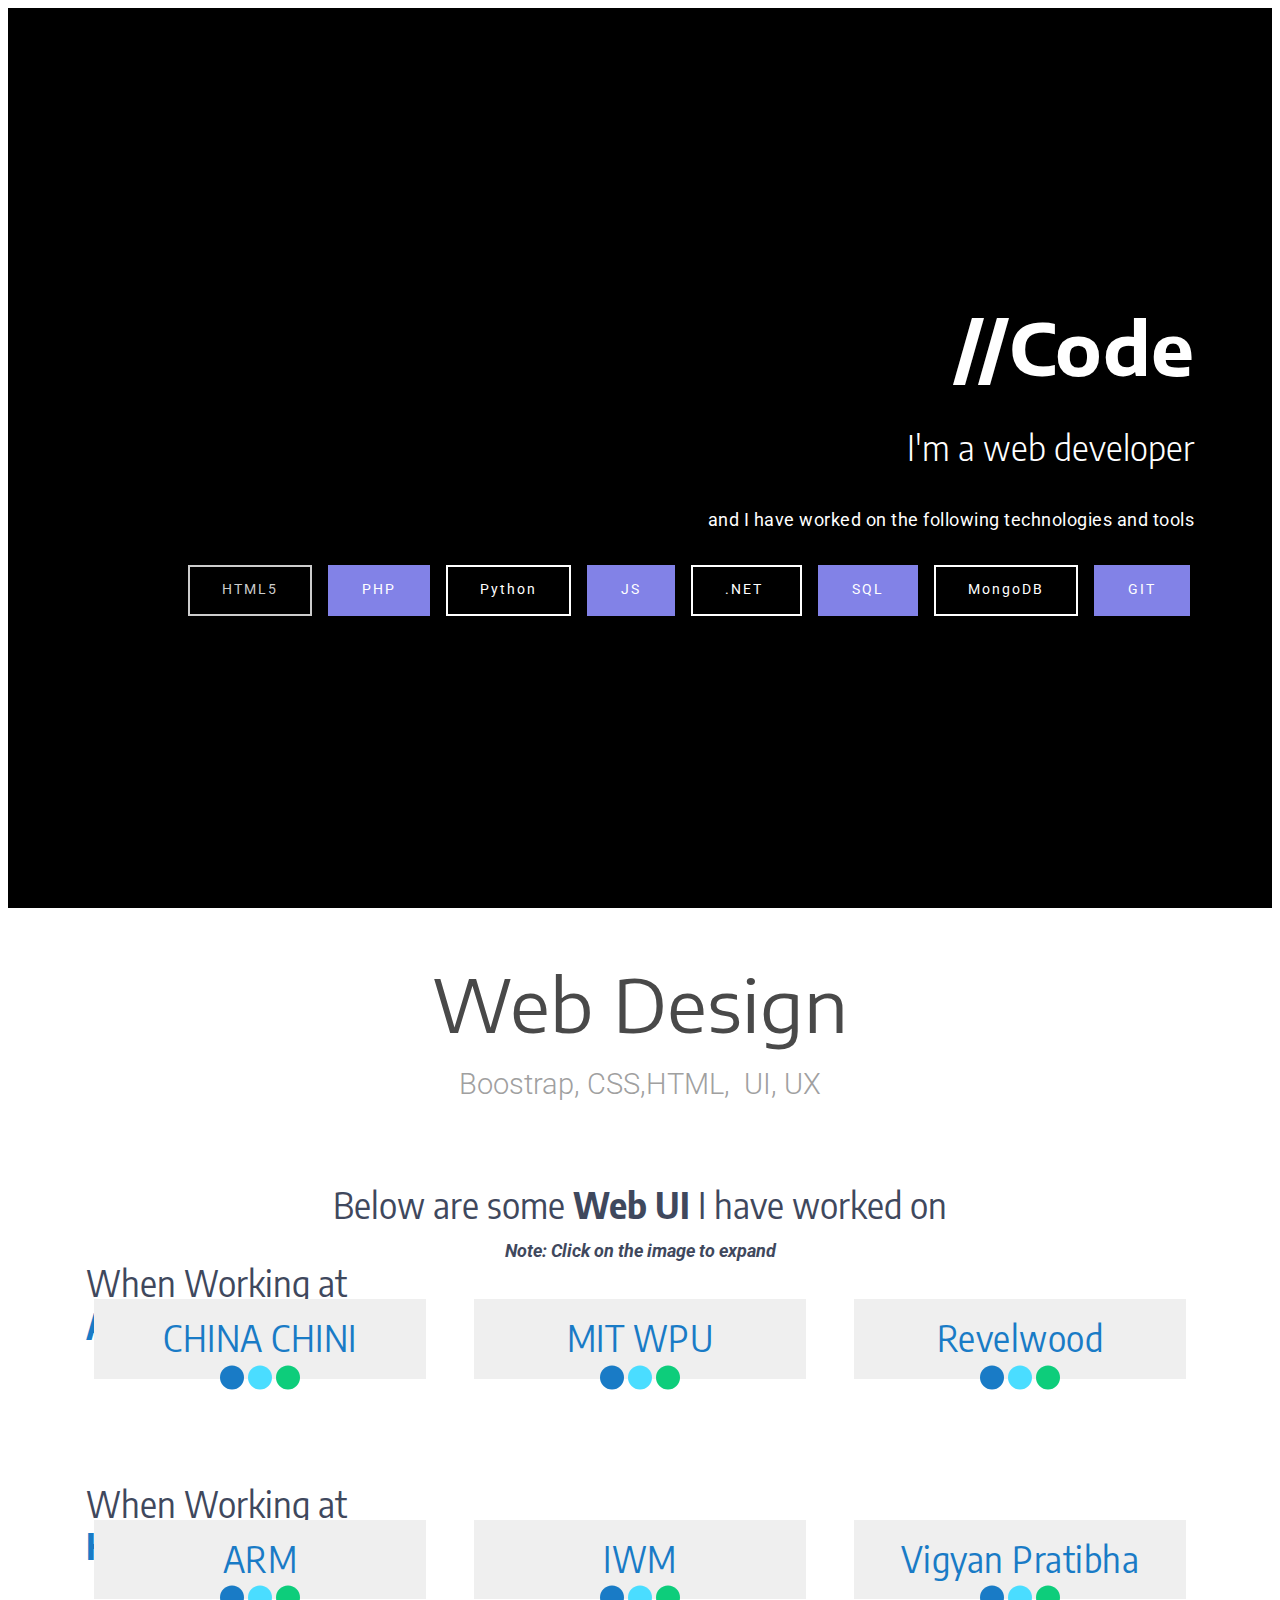
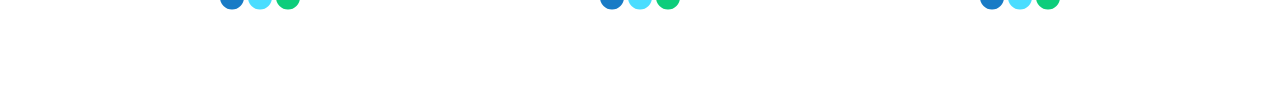
==== commit 961da1c4: "updates to the code page. web design section added" ====
--- a/code.html
+++ b/code.html
@@ -25,11 +25,12 @@
  
  <style amp-custom> 
 div,span,h1,h2,h3,h4,h5,h6,p,blockquote,a,ol,ul,li,figcaption,textarea,input{font: inherit;}*{-webkit-box-sizing: border-box;box-sizing: border-box;outline: none;}*:focus{outline: none;}body{position: relative;font-style: normal;line-height: 1;color: #3f485d;}section{background-color: #eeeeee;background-position: 50% 50%;background-repeat: no-repeat;background-size: cover;overflow: hidden;padding: 30px 0;}h1,h2,h3,h4,h5,h6{margin: 0;padding: 0;}p,li,blockquote{letter-spacing: 0.5px;line-height: 1.7;}ul,ol,blockquote,p{margin-bottom: 0;margin-top: 0;}a{cursor: pointer;}a,a:hover{text-decoration: none;}a.mbr-iconfont:hover{text-decoration: none;}h1,h2,h3,h4,h5,h6,.display-1,.display-2,.display-4,.display-5,.display-7{word-break: break-word;word-wrap: break-word;}b,strong{font-weight: bold;}blockquote{padding: 10px 0 10px 20px;position: relative;border-left: 3px solid;}input:-webkit-autofill,input:-webkit-autofill:hover,input:-webkit-autofill:focus,input:-webkit-autofill:active{-webkit-transition-delay: 9999s;transition-delay: 9999s;-webkit-transition-property: background-color,color;-o-transition-property: background-color,color;transition-property: background-color,color;}html,body{height: auto;min-height: 100vh;}.mbr-section-title{margin: 0;padding: 0;font-style: normal;line-height: 1.2;width: 100%;}.mbr-section-subtitle{line-height: 1.3;width: 100%;}.mbr-text{font-style: normal;line-height: 1.6;width: 100%;}.mbr-white{color: #ffffff;}.mbr-black{color: #000000;}.align-left{text-align: left;}.align-left .list-item{justify-content: flex-start;}.align-center{text-align: center;}.align-center .list-item{justify-content: center;}.align-right{text-align: right;}.align-right .list-item{justify-content: flex-end;}@media (max-width: 767px){.align-left,.align-center,.align-right{text-align: center;}.align-left .list-item,.align-center .list-item,.align-right .list-item{justify-content: center;}}.mbr-light{font-weight: 300;}.mbr-regular{font-weight: 400;}.mbr-semibold{font-weight: 500;}.mbr-bold{font-weight: 700;}.icons-list a{margin: 0 1rem 0 0;}.icons-list a:last-child{margin: 0;}.mbr-figure{align-self: center;}.hidden{visibility: hidden;}.super-hide{display: none;}.inactive{-webkit-user-select: none;-moz-user-select: none;-ms-user-select: none;user-select: none;pointer-events: none;-webkit-user-drag: none;user-drag: none;}.mbr-overlay{position: absolute;bottom: 0;left: 0;right: 0;top: 0;z-index: 0;}.map-placeholder{display: none;}.google-map,.google-map iframe{position: relative;width: 100%;height: 400px;}amp-img{width: 100%;}amp-img img{max-height: 100%;max-width: 100%;}img.mbr-temp{width: 100%;}.rounded{border-radius: 50%;}.is-builder .nodisplay + img[async],.is-builder .nodisplay + img[decoding="async"],.is-builder amp-img > a + img[async],.is-builder amp-img > a + img[decoding="async"]{display: none;}html:not(.is-builder) amp-img > a{position: absolute;top: 0;bottom: 0;left: 0;right: 0;z-index: 1;}.is-builder .temp-amp-sizer{position: absolute;}.is-builder amp-youtube .temp-amp-sizer,.is-builder amp-vimeo .temp-amp-sizer{position: static;}.mobirise-spinner{position: absolute;top: 50%;left: 40%;margin-left: 10%;-webkit-transform: translate3d(-50%,-50%,0);z-index: 4;}.mobirise-spinner em{width: 24px;height: 24px;background: #3ac;border-radius: 100%;display: inline-block;-webkit-animation: slide 1s infinite;}.mobirise-spinner em:nth-child(1){-webkit-animation-delay: 0.1s;}.mobirise-spinner em:nth-child(2){-webkit-animation-delay: 0.2s;}.mobirise-spinner em:nth-child(3){-webkit-animation-delay: 0.3s;}@-moz-keyframes slide{0%{-webkit-transform: scale(1);}50%{opacity: 0.3;-webkit-transform: scale(2);}100%{-webkit-transform: scale(1);}}@-webkit-keyframes slide{0%{-webkit-transform: scale(1);}50%{opacity: 0.3;-webkit-transform: scale(2);}100%{-webkit-transform: scale(1);}}@-o-keyframes slide{0%{-webkit-transform: scale(1);}50%{opacity: 0.3;-webkit-transform: scale(2);}100%{-webkit-transform: scale(1);}}@keyframes slide{0%{-webkit-transform: scale(1);}50%{opacity: 0.3;-webkit-transform: scale(2);}100%{-webkit-transform: scale(1);}}.mobirise-loader .amp-active > div{display: none;}.mbr-flex{display: flex;}.flex-wrap{flex-wrap: wrap;}.mbr-jc-s{justify-content: flex-start;}.mbr-jc-c{justify-content: center;}.mbr-jc-e{justify-content: flex-end;}.mbr-row-reverse{flex-direction: row-reverse;}.mbr-column{flex-direction: column;}amp-img,img{height: 100%;width: 100%;}.hidden-slide{display: none;}.visible-slide{display: flex;}.iconfont-wrapper{display: inline-block;}section,.container,.container-fluid{position: relative;word-wrap: break-word;}.mbr-fullscreen .mbr-overlay{min-height: 100vh;}.mbr-fullscreen{display: flex;align-items: center;height: 100vh;min-height: 100vh;padding: 3rem 0;}.container{padding: 0 1rem;width: 100%;margin-right: auto;margin-left: auto;}@media (max-width: 767px){.container{max-width: 540px;}} @media (min-width: 768px){.container{max-width: 720px;}} @media (min-width: 992px){.container{max-width: 960px;}} @media (min-width: 1200px){.container{max-width: 1140px;}}.container-fluid{width: 100%;padding: 0 1rem;}.btn{position: relative;font-weight: 400;margin: 0.4rem 0.5rem;border: 2px solid;font-style: normal;white-space: normal;transition: all 0.3s ease-in-out,box-shadow 2s ease-in-out,-webkit-box-shadow 2s ease-in-out;display: inline-flex;align-items: center;justify-content: center;word-break: break-word;line-height: 1;letter-spacing: 2px;}.btn-form{padding: 1rem 2rem;}.btn-form:hover{cursor: pointer;}.btn{padding: 1rem 2rem;border-radius: 0px;}.btn-sm{padding: 0.6rem 0.8rem;border-radius: 0px;}.btn-md{padding: 1rem 2rem;border-radius: 0px;}.btn-lg{padding: 1.2rem 3.2rem;border-radius: 0px;}form .btn,form .mbr-section-btn{margin: 0;}.note-popover .btn:after{display: none;}.mbr-section-btn{margin: 0 -0.25rem;font-size: 0;}nav .mbr-section-btn{margin-left: 0rem;margin-right: 0rem;}.btn .mbr-iconfont,.btn.btn-md .mbr-iconfont{cursor: pointer;margin: 0 0.8rem 0 0;}.btn-sm .mbr-iconfont{margin: 0 0.5rem 0 0;}[type="submit"]{-webkit-appearance: none;}section.menu{min-height: 70px;}.menu-container{display: flex;-webkit-box-pack: justify;-ms-flex-pack: justify;justify-content: space-between;align-items: center;min-height: 70px;}@media (max-width: 991px){.menu-container{max-width: 100%;padding: 0.5rem 1rem;}} @media (max-width: 767px){.menu-container{padding: 0.5rem 1rem;}}.navbar{z-index: 100;width: 100%;}.navbar-fixed-top{position: fixed;top: 0;}.navbar-brand{display: flex;align-items: center;word-break: break-word;z-index: 1;}.navbar-logo{margin: 0 0.8rem 0 0;}@media (max-width: 767px){.navbar-logo amp-img{max-height: 35px;max-width: 35px;}}.navbar-caption-wrap{display: flex;}.navbar .navbar-collapse{display: flex;-ms-flex-preferred-size: auto;flex-basis: auto;align-items: center;justify-content: flex-end;}@media (max-width: 991px){.navbar .navbar-collapse{display: none;position: absolute;top: 0;right: 0;height: 100vh;padding: 70px 2rem 1rem;z-index: 1;}}@media (max-width: 991px){.navbar.opened .navbar-collapse.show,.navbar.opened .navbar-collapse.collapsing{display: block;}.is-builder .navbar-collapse{position: fixed;}}.navbar-nav{list-style-type: none;display: flex;flex-wrap: wrap;padding-left: 0;min-width: 10rem;}@media (max-width: 991px){.navbar-nav{flex-direction: column;}} .navbar-nav .mbr-iconfont{margin: 0 0.2rem 0 0;}.nav-item{word-break: break-all;}.nav-link{display: flex;align-items: center;justify-content: center;}.nav-link,.navbar-caption{transition: all 0.2s;letter-spacing: 1px;}.nav-dropdown .dropdown-menu{min-width: 10rem;position: absolute;left: 0;padding: 1.25rem 0;}.nav-dropdown .dropdown-menu .dropdown-item{line-height: 2;display: flex;justify-content: center;align-items: center;padding: 0.25rem 1.5rem;white-space: nowrap;}.nav-dropdown .dropdown-menu .dropdown{position: relative;}.dropdown-menu .dropdown:hover > .dropdown-menu{opacity: 1;pointer-events: all;}.nav-dropdown .dropdown-submenu{top: 0;left: 100%;margin: 0;}.nav-item.dropdown{position: relative;}.nav-item.dropdown .dropdown-menu{opacity: 0;pointer-events: none;}.nav-item.dropdown:hover > .dropdown-menu{opacity: 1;pointer-events: all;}.link.dropdown-toggle:after{content: "";margin-left: 0.25rem;border-top: 0.35em solid;border-right: 0.35em solid transparent;border-left: 0.35em solid transparent;border-bottom: 0;}.navbar .dropdown.open > .dropdown-menu{display: block;}@media (max-width: 991px){.is-builder .nav-dropdown .dropdown-menu{position: relative;}.nav-dropdown .dropdown-submenu{left: 0;}.nav-dropdown .dropdown-menu .dropdown-item{padding: 0.25rem 1.5rem;margin: 0;justify-content: center;}.nav-dropdown .dropdown-menu .dropdown-item:after{right: auto;}.navbar.opened .dropdown-menu{top: 0;}.dropdown-toggle[data-toggle="dropdown-submenu"]:after{content: "";margin-left: 0.25rem;border-top: 0.35em solid;border-right: 0.35em solid transparent;border-left: 0.35em solid transparent;border-bottom: 0;top: 55%;}}.navbar-buttons{display: flex;flex-wrap: wrap;align-items: center;justify-content: center;}@media (max-width: 991px){.navbar-buttons{flex-direction: column;}}.menu-social-list{display: flex;align-items: center;justify-content: center;flex-wrap: wrap;}.menu-social-list a{margin: 0 0.5rem;}.menu-social-list a span{font-size: 1.5rem;}button.navbar-toggler{position: absolute;right: 20px;top: 25px;width: 31px;height: 20px;cursor: pointer;transition: all .2s;-ms-flex-item-align: center;-ms-grid-row-align: center;align-self: center;}.hamburger span{position: absolute;right: 0;width: 30px;height: 2px;border-right: 5px;}.hamburger span:nth-child(1){top: 0;transition: all .2s;}.hamburger span:nth-child(2){top: 8px;transition: all .15s;}.hamburger span:nth-child(3){top: 8px;transition: all .15s;}.hamburger span:nth-child(4){top: 16px;transition: all .2s;}nav.opened .navbar-toggler:not(.hide) .hamburger span:nth-child(4),nav.opened .navbar-toggler:not(.hide) .hamburger span:nth-child(1){top: 8px;width: 0;opacity: 0;right: 50%;transition: all .2s;}nav.opened .navbar-toggler:not(.hide) .hamburger span:nth-child(2){transform: rotate(-45deg);transition: all .25s;}nav.opened .navbar-toggler:not(.hide) .hamburger span:nth-child(3){transform: rotate(45deg);transition: all .25s;}.ampstart-btn.hamburger{position: absolute;top: 25px;right: 20px;margin-left: auto;height: 20px;width: 30px;background: none;border: none;cursor: pointer;z-index: 1000;}@media (min-width: 992px){.ampstart-btn,amp-sidebar{display: none;}.dropdown-menu .dropdown-toggle:after{content: "";border-bottom: 0.35em solid transparent;border-left: 0.35em solid;border-right: 0;border-top: 0.35em solid transparent;margin-left: 0.3rem;margin-top: -0.3077em;position: absolute;right: 1.1538em;top: 50%;}}.close-sidebar{width: 30px;height: 30px;position: relative;cursor: pointer;background-color: transparent;border: none;}.close-sidebar span{position: absolute;left: 0;width: 30px;height: 2px;border-right: 5px;top: 14px;}.close-sidebar span:nth-child(1){transform: rotate(-45deg);}.close-sidebar span:nth-child(2){transform: rotate(45deg);}.builder-sidebar{position: relative;height: 100vh;min-width: 10rem;z-index: 1030;padding: 1rem 2rem;max-width: 20rem;}.builder-sidebar .dropdown:hover > .dropdown-menu{position: relative;text-align: center;}section.sidebar-open:before{content: '';position: fixed;top: 0;bottom: 0;right: 0;left: 0;background-color: rgba(0,0,0,0.2);z-index: 1040;}.is-builder section.horizontal-menu .ampstart-btn{display: none;}.is-builder section.horizontal-menu .dropdown-menu{z-index: auto;opacity: 1;pointer-events: auto;}.is-builder .menu{overflow: visible;}#sidebar{background-color: transparent;}.card-title{margin: 0;}.card{position: relative;background-color: transparent;border: none;border-radius: 0;width: 100%;padding: 0 1rem;}@media (max-width: 767px){.card:not(.last-child){padding-bottom: 30px;}} .card .card-img{width: auto;border-radius: 0;}.card .card-wrapper{height: 100%;}@media (max-width: 767px){.card .card-wrapper{flex-direction: column;}} .card img{height: 100%;-o-object-fit: cover;object-fit: cover;-o-object-position: center;object-position: center;}.card-inner,.items-list{display: flex;flex-direction: column;}.items-list{list-style-type: none;padding: 0;}.items-list .list-item{padding: 1rem 2rem;}.card-head{padding: 1.5rem 2rem;}.card-price-wrap{padding: 1rem 2rem;}.card-button{padding: 1rem;margin: 0;}.timeline-wrap{position: relative;}.timeline-wrap .iconBackground{position: absolute;left: 50%;width: 20px;height: 20px;line-height: 30px;text-align: center;border-radius: 50%;font-size: 30px;display: inline-block;background-color: #000000;top: 20px;margin: 0 0 0 -10px;}@media (max-width: 767px){.timeline-wrap .iconBackground{left: 0;}}.separline{position: relative;}@media (max-width: 767px){.separline:not(.last-child){padding-bottom: 2rem;}} .separline:before{position: absolute;content: "";width: 2px;background-color: #000000;left: calc(50% - 1px);height: calc(100% - 20px);top: 40px;}@media (max-width: 767px){.separline:before{left: 0;}}.gallery-img-wrap{position: relative;height: 100%;}.gallery-img-wrap:hover{cursor: pointer;}.gallery-img-wrap:hover .icon-wrap,.gallery-img-wrap:hover .caption-on-hover{opacity: 1;}.gallery-img-wrap:hover:after{opacity: .5;}.gallery-img-wrap amp-img{height: 100%;}.gallery-img-wrap:after{content: "";position: absolute;top: 0;bottom: 0;left: 0;right: 0;background: #000;opacity: 0;transition: opacity 0.2s;pointer-events: none;}.gallery-img-wrap .icon-wrap,.gallery-img-wrap .img-caption{z-index: 3;pointer-events: none;position: absolute;}.gallery-img-wrap .icon-wrap,.gallery-img-wrap .caption-on-hover{opacity: 0;transition: opacity 0.2s;}.gallery-img-wrap .icon-wrap{left: 50%;top: 50%;transform: translate(-50%,-50%);background-color: #fff;padding: .5rem;border-radius: 50%;}.gallery-img-wrap .amp-iconfont{color: #000;font-size: 1rem;width: 1rem;display: block;}.gallery-img-wrap .img-caption{left: 0;right: 0;}.gallery-img-wrap .img-caption.caption-top{top: 0;}.gallery-img-wrap .img-caption.caption-bottom{bottom: 0;}.gallery-img-wrap .img-caption:not(.caption-on-hover):after{content: "";position: absolute;top: 0;left: 0;right: 0;height: 100%;transition: opacity 0.2s;z-index: -1;pointer-events: none;}@media (max-width: 767px){.gallery-img-wrap:after,.gallery-img-wrap:hover:after,.gallery-img-wrap .icon-wrap{display: none;}.gallery-img-wrap .caption-on-hover{opacity: 1;}}.is-builder .gallery-img-wrap .icon-wrap,.is-builder .gallery-img-wrap .img-caption > *{pointer-events: all;}.amp-carousel-button,.dots-wrapper .dots span{transition: all 0.4s;cursor: pointer;outline: none;}.amp-carousel-button{width: 50px;height: 50px;border-radius: 50%;}.dots-wrapper .dots{display: inline-block;margin: 4px 8px;}.dots-wrapper .dots span{display: block;border-radius: 12px;height: 24px;width: 24px;background-color: #ffffff;border: 10px solid #cccccc;opacity: 0.5;}.dots-wrapper .dots span.current{width: 40px;}.dots-wrapper .dots span:hover,.dots-wrapper .dots span.current{opacity: 1;}.amp-carousel-button-next:after{right: 1rem;}.amp-carousel-button-prev:after{left: 1rem;}button.btn-img{cursor: pointer;}.is-builder .preview button.btn-img{opacity: 0.5;position: relative;pointer-events: none;}amp-image-lightbox,.lightbox{background: rgba(0,0,0,0.8);display: flex;flex-wrap: wrap;align-items: center;justify-content: center;width: 100%;height: 100%;overflow: auto;}amp-image-lightbox a.control,.lightbox a.control{position: absolute;cursor: default;top: 0;right: 0;}amp-image-lightbox .close,.lightbox .close{background: none;border: none;position: absolute;top: 16px;right: 16px;height: 32px;width: 32px;cursor: pointer;z-index: 1000;}amp-image-lightbox .close:before,amp-image-lightbox .close:after,.lightbox .close:before,.lightbox .close:after{position: absolute;top: 0;right: 16px;content: ' ';height: 32px;width: 2px;background-color: #fff;}amp-image-lightbox .close:before,.lightbox .close:before{transform: rotate(45deg);}amp-image-lightbox .close:after,.lightbox .close:after{transform: rotate(-45deg);}amp-image-lightbox .video-block,.lightbox .video-block{width: 100%;}div[submit-success] > *,div[submit-error] > *{padding: 15px;margin-bottom: 1rem;}.form-block{z-index: 1;background-color: transparent;padding: 30px;position: relative;overflow: hidden;}.form-block .mbr-overlay{z-index: -1;}@media (max-width: 991px){.form-block{padding: 15px;}}form input,form textarea,form select{padding: 15px 0.5rem;line-height: 1.45;width: 100%;background: #ffffff;border-width: 1px;border-style: solid;border-color: #767676;border-radius: 0;color: #000000;}form input[type="checkbox"],form input[type="radio"]{border: none;background: none;width: auto;}form .field{padding-bottom: 0.5rem;padding-top: 0.5rem;}form textarea.field-input{height: 200px;}form .fieldset{display: flex;justify-content: center;flex-wrap: wrap;align-items: center;}textarea[type="hidden"]{display: none;}.form-check{margin-bottom: 0;}.form-check-label{padding-left: 0;}.form-check-input{position: relative;margin: 4px;}.form-check-inline{display: inline-flex;align-items: center;padding-left: 0;margin-right: .75rem;}.mbr-row,.mbr-form-row{display: -webkit-box;display: -ms-flexbox;display: flex;-ms-flex-wrap: wrap;flex-wrap: wrap;margin-left: -1rem;margin-right: -1rem;}.mbr-form-row{margin-left: -0.5rem;margin-right: -0.5rem;}.mbr-form-row > [class*="mbr-col"]{padding-left: 0.5rem;padding-right: 0.5rem;}@media (max-width: 767px){.mbr-col,.mbr-col-auto{padding-right: 1rem;padding-left: 1rem;}.mbr-col-sm-12{-ms-flex: 0 0 100%;-webkit-box-flex: 0;flex: 0 0 100%;max-width: 100%;padding-right: 1rem;padding-left: 1rem;}}@media (min-width: 768px){.mbr-col,.mbr-col-auto{padding-right: 1rem;padding-left: 1rem;}.mbr-col-md-2{-ms-flex: 0 0 16.6666666667%;-webkit-box-flex: 0;flex: 0 0 16.6666666667%;max-width: 16.6666666667%;padding-right: 1rem;padding-left: 1rem;}.mbr-col-md-3{-ms-flex: 0 0 25%;-webkit-box-flex: 0;flex: 0 0 25%;max-width: 25%;padding-right: 1rem;padding-left: 1rem;}.mbr-col-md-4{-ms-flex: 0 0 33.3333333333%;-webkit-box-flex: 0;flex: 0 0 33.3333333333%;max-width: 33.3333333333%;padding-right: 1rem;padding-left: 1rem;}.mbr-col-md-5{-ms-flex: 0 0 41.6666666667%;-webkit-box-flex: 0;flex: 0 0 41.6666666667%;max-width: 41.6666666667%;padding-right: 1rem;padding-left: 1rem;}.mbr-col-md-6{-ms-flex: 0 0 50%;-webkit-box-flex: 0;flex: 0 0 50%;max-width: 50%;padding-right: 1rem;padding-left: 1rem;}.mbr-col-md-7{-ms-flex: 0 0 58.3333333333%;-webkit-box-flex: 0;flex: 0 0 58.3333333333%;max-width: 58.3333333333%;padding-right: 1rem;padding-left: 1rem;}.mbr-col-md-8{-ms-flex: 0 0 66.6666666667%;-webkit-box-flex: 0;flex: 0 0 66.6666666667%;max-width: 66.6666666667%;padding-right: 1rem;padding-left: 1rem;}.mbr-col-md-10{-ms-flex: 0 0 83.3333333333%;-webkit-box-flex: 0;flex: 0 0 83.3333333333%;max-width: 83.3333333333%;padding-right: 1rem;padding-left: 1rem;}.mbr-col-md-12{-ms-flex: 0 0 100%;-webkit-box-flex: 0;flex: 0 0 100%;max-width: 100%;padding-right: 1rem;padding-left: 1rem;}}.mbr-col{-ms-flex: 1 1 auto;-webkit-box-flex: 1;flex: 1 1 auto;max-width: 100%;}.mbr-col-auto{-ms-flex: 0 0 auto;flex: 0 0 auto;width: auto;}@media (min-width: 992px){.mbr-col,.mbr-col-auto{padding-right: 1rem;padding-left: 1rem;}.mbr-col-lg-2{-ms-flex: 0 0 16.6666666667%;-webkit-box-flex: 0;flex: 0 0 16.6666666667%;max-width: 16.6666666667%;padding-right: 1rem;padding-left: 1rem;}.mbr-col-lg-3{-ms-flex: 0 0 25%;-webkit-box-flex: 0;flex: 0 0 25%;max-width: 25%;padding-right: 1rem;padding-left: 1rem;}.mbr-col-lg-4{-ms-flex: 0 0 33.3333333333%;-webkit-box-flex: 0;flex: 0 0 33.3333333333%;max-width: 33.3333333333%;padding-right: 1rem;padding-left: 1rem;}.mbr-col-lg-5{-ms-flex: 0 0 41.6666666667%;-webkit-box-flex: 0;flex: 0 0 41.6666666667%;max-width: 41.6666666667%;padding-right: 1rem;padding-left: 1rem;}.mbr-col-lg-6{-ms-flex: 0 0 50%;-webkit-box-flex: 0;flex: 0 0 50%;max-width: 50%;padding-right: 1rem;padding-left: 1rem;}.mbr-col-lg-7{-ms-flex: 0 0 58.3333333333%;-webkit-box-flex: 0;flex: 0 0 58.3333333333%;max-width: 58.3333333333%;padding-right: 1rem;padding-left: 1rem;}.mbr-col-lg-8{-ms-flex: 0 0 66.6666666667%;-webkit-box-flex: 0;flex: 0 0 66.6666666667%;max-width: 66.6666666667%;padding-right: 1rem;padding-left: 1rem;}.mbr-col-lg-9{-ms-flex: 0 0 75%;-webkit-box-flex: 0;flex: 0 0 75%;max-width: 75%;padding-right: 1rem;padding-left: 1rem;}.mbr-col-lg-10{-ms-flex: 0 0 83.3333333333%;-webkit-box-flex: 0;flex: 0 0 83.3333333333%;max-width: 83.3333333333%;padding-right: 1rem;padding-left: 1rem;}.mbr-col-lg-12{-ms-flex: 0 0 100%;-webkit-box-flex: 0;flex: 0 0 100%;max-width: 100%;padding-right: 1rem;padding-left: 1rem;}}@media (min-width: 992px){.lg-pb{padding-bottom: 3rem;}}@media (max-width: 991px){.md-pb{padding-bottom: 3rem;}}.mbr-pt-1,.mbr-py-1{padding-top: 10px;}.mbr-pb-1,.mbr-py-1{padding-bottom: 10px;}.mbr-px-1{padding-left: 10px;padding-right: 10px;}.mbr-p-1{padding: 10px;}.mbr-pt-2,.mbr-py-2{padding-top: 1rem;}.mbr-pb-2,.mbr-py-2{padding-bottom: 1rem;}.mbr-px-2{padding-left: 1rem;padding-right: 1rem;}.mbr-p-2{padding: 1rem;}.mbr-pt-3,.mbr-py-3{padding-top: 25px;}.mbr-pb-3,.mbr-py-3{padding-bottom: 25px;}.mbr-px-3{padding-left: 25px;padding-right: 25px;}.mbr-p-3{padding: 25px;}.mbr-pt-4,.mbr-py-4{padding-top: 2rem;}.mbr-pb-4,.mbr-py-4{padding-bottom: 2rem;}.mbr-px-4{padding-left: 2rem;padding-right: 2rem;}.mbr-p-4{padding: 2rem;}.mbr-pt-5,.mbr-py-5{padding-top: 3rem;}.mbr-pb-5,.mbr-py-5{padding-bottom: 3rem;}.mbr-px-5{padding-left: 3rem;padding-right: 3rem;}.mbr-p-5{padding: 3rem;}@media (max-width: 991px){.mbr-py-4,.mbr-py-5{padding-top: 1rem;padding-bottom: 1rem;}.mbr-px-4,.mbr-px-5{padding-left: 1rem;padding-right: 1rem;}.mbr-p-3,.mbr-p-4,.mbr-p-5{padding: 1rem;}}.mbr-ml-auto{margin-left: auto;}.mbr-mr-auto{margin-right: auto;}.mbr-m-auto{margin: auto;}#scrollToTopMarker{position: absolute;width: 0px;height: 0px;top: 300px;}#scrollToTopButton{position: fixed;bottom: 25px;right: 25px;opacity: .4;z-index: 5000;font-size: 32px;height: 60px;width: 60px;border: none;border-radius: 3px;cursor: pointer;}#scrollToTopButton:focus{outline: none;}#scrollToTopButton a:before{content: '';position: absolute;height: 40%;top: 36%;width: 2px;left: calc(50% - 1px);}#scrollToTopButton a:after{content: '';position: absolute;border-top: 2px solid;border-right: 2px solid;width: 40%;height: 40%;left: calc(30% - 1px);bottom: 30%;transform: rotate(-45deg);}.is-builder #scrollToTopButton a:after{left: 30%;}a{font-style: normal;font-weight: 400;}@media (max-width: 767px){.mbr-section-btn,.mbr-section-title{text-align: center;}}
-body{font-family: Roboto;}blockquote{border-color: #197bc6;}div[submit-success] > *{background: #0dcd7b;color: #000000;}div[submit-error] > *{background: #ffffff;color: #000000;}.display-1{font-family: 'Encode Sans Semi Expanded',sans-serif;font-size: 4.5rem;}.display-2{font-family: 'Encode Sans Semi Condensed',sans-serif;font-size: 2.2rem;}.display-4{font-family: 'Roboto',sans-serif;font-size: 0.9rem;}.display-5{font-family: 'Roboto',sans-serif;font-size: 1.8rem;}.display-7{font-family: 'Roboto',sans-serif;font-size: 1.1rem;}.display-1 .mbr-iconfont-btn{font-size: 4.5rem;width: 4.5rem;}.display-2 .mbr-iconfont-btn{font-size: 2.2rem;width: 2.2rem;}.display-4 .mbr-iconfont-btn{font-size: 0.9rem;width: 0.9rem;}.display-5 .mbr-iconfont-btn{font-size: 1.8rem;width: 1.8rem;}.display-7 .mbr-iconfont-btn{font-size: 1.1rem;width: 1.1rem;}@media (max-width: 768px){.display-1{font-size: 3.6rem;font-size: calc( 2.225rem + (4.5 - 2.225) * ((100vw - 20rem) / (48 - 20)));line-height: calc( 1.4 * (2.225rem + (4.5 - 2.225) * ((100vw - 20rem) / (48 - 20))));}.display-2{font-size: 1.76rem;font-size: calc( 1.42rem + (2.2 - 1.42) * ((100vw - 20rem) / (48 - 20)));line-height: calc( 1.4 * (1.42rem + (2.2 - 1.42) * ((100vw - 20rem) / (48 - 20))));}.display-4{font-size: 0.72rem;font-size: calc( 0.965rem + (0.9 - 0.965) * ((100vw - 20rem) / (48 - 20)));line-height: calc( 1.4 * (0.965rem + (0.9 - 0.965) * ((100vw - 20rem) / (48 - 20))));}.display-5{font-size: 1.44rem;font-size: calc( 1.28rem + (1.8 - 1.28) * ((100vw - 20rem) / (48 - 20)));line-height: calc( 1.4 * (1.28rem + (1.8 - 1.28) * ((100vw - 20rem) / (48 - 20))));}}.bg-primary{background-color: #197bc6;}.bg-success{background-color: #0dcd7b;}.bg-info{background-color: #8282e7;}.bg-warning{background-color: #767676;}.bg-danger{background-color: #ffffff;}.btn-primary,.btn-primary:active,.btn-primary.active{background-color: #197bc6;border-color: #197bc6;color: #ffffff;}.btn-primary:hover,.btn-primary:focus,.btn-primary.focus{color: #ffffff;background-color: #105182;border-color: #105182;}.btn-primary.disabled,.btn-primary:disabled{color: #ffffff;background-color: #105182;border-color: #105182;}.btn-secondary,.btn-secondary:active,.btn-secondary.active{background-color: #4addff;border-color: #4addff;color: #003c4a;}.btn-secondary:hover,.btn-secondary:focus,.btn-secondary.focus{color: #003c4a;background-color: #00cdfd;border-color: #00cdfd;}.btn-secondary.disabled,.btn-secondary:disabled{color: #003c4a;background-color: #00cdfd;border-color: #00cdfd;}.btn-info,.btn-info:active,.btn-info.active{background-color: #8282e7;border-color: #8282e7;color: #ffffff;}.btn-info:hover,.btn-info:focus,.btn-info.focus{color: #ffffff;background-color: #4242db;border-color: #4242db;}.btn-info.disabled,.btn-info:disabled{color: #ffffff;background-color: #4242db;border-color: #4242db;}.btn-success,.btn-success:active,.btn-success.active{background-color: #0dcd7b;border-color: #0dcd7b;color: #ffffff;}.btn-success:hover,.btn-success:focus,.btn-success.focus{color: #ffffff;background-color: #088550;border-color: #088550;}.btn-success.disabled,.btn-success:disabled{color: #ffffff;background-color: #088550;border-color: #088550;}.btn-warning,.btn-warning:active,.btn-warning.active{background-color: #767676;border-color: #767676;color: #ffffff;}.btn-warning:hover,.btn-warning:focus,.btn-warning.focus{color: #ffffff;background-color: #505050;border-color: #505050;}.btn-warning.disabled,.btn-warning:disabled{color: #ffffff;background-color: #505050;border-color: #505050;}.btn-danger,.btn-danger:active,.btn-danger.active{background-color: #ffffff;border-color: #ffffff;color: #808080;}.btn-danger:hover,.btn-danger:focus,.btn-danger.focus{color: #808080;background-color: #d9d9d9;border-color: #d9d9d9;}.btn-danger.disabled,.btn-danger:disabled{color: #808080;background-color: #d9d9d9;border-color: #d9d9d9;}.btn-black,.btn-black:active,.btn-black.active{background-color: #333333;border-color: #333333;color: #ffffff;}.btn-black:hover,.btn-black:focus,.btn-black.focus{color: #ffffff;background-color: #0d0d0d;border-color: #0d0d0d;}.btn-black.disabled,.btn-black:disabled{color: #ffffff;background-color: #0d0d0d;border-color: #0d0d0d;}.btn-white,.btn-white:active,.btn-white.active{background-color: #ffffff;border-color: #ffffff;color: #808080;}.btn-white:hover,.btn-white:focus,.btn-white.focus{color: #808080;background-color: #d9d9d9;border-color: #d9d9d9;}.btn-white.disabled,.btn-white:disabled{color: #808080;background-color: #d9d9d9;border-color: #d9d9d9;}.btn-white,.btn-white:active,.btn-white.active{color: #333333;}.btn-white:hover,.btn-white:focus,.btn-white.focus{color: #333333;}.btn-white.disabled,.btn-white:disabled{color: #333333;}.btn-primary-outline,.btn-primary-outline:active,.btn-primary-outline.active{background: none;border-color: #0e436b;color: #0e436b;}.btn-primary-outline:hover,.btn-primary-outline:focus,.btn-primary-outline.focus{color: #ffffff;background-color: #197bc6;border-color: #197bc6;}.btn-primary-outline.disabled,.btn-primary-outline:disabled{color: #ffffff;background-color: #197bc6;border-color: #197bc6;}.btn-secondary-outline,.btn-secondary-outline:active,.btn-secondary-outline.active{background: none;border-color: #00b8e3;color: #00b8e3;}.btn-secondary-outline:hover,.btn-secondary-outline:focus,.btn-secondary-outline.focus{color: #003c4a;background-color: #4addff;border-color: #4addff;}.btn-secondary-outline.disabled,.btn-secondary-outline:disabled{color: #003c4a;background-color: #4addff;border-color: #4addff;}.btn-info-outline,.btn-info-outline:active,.btn-info-outline.active{background: none;border-color: #2c2cd7;color: #2c2cd7;}.btn-info-outline:hover,.btn-info-outline:focus,.btn-info-outline.focus{color: #ffffff;background-color: #8282e7;border-color: #8282e7;}.btn-info-outline.disabled,.btn-info-outline:disabled{color: #ffffff;background-color: #8282e7;border-color: #8282e7;}.btn-success-outline,.btn-success-outline:active,.btn-success-outline.active{background: none;border-color: #076d41;color: #076d41;}.btn-success-outline:hover,.btn-success-outline:focus,.btn-success-outline.focus{color: #ffffff;background-color: #0dcd7b;border-color: #0dcd7b;}.btn-success-outline.disabled,.btn-success-outline:disabled{color: #ffffff;background-color: #0dcd7b;border-color: #0dcd7b;}.btn-warning-outline,.btn-warning-outline:active,.btn-warning-outline.active{background: none;border-color: #434343;color: #434343;}.btn-warning-outline:hover,.btn-warning-outline:focus,.btn-warning-outline.focus{color: #ffffff;background-color: #767676;border-color: #767676;}.btn-warning-outline.disabled,.btn-warning-outline:disabled{color: #ffffff;background-color: #767676;border-color: #767676;}.btn-danger-outline,.btn-danger-outline:active,.btn-danger-outline.active{background: none;border-color: #cccccc;color: #cccccc;}.btn-danger-outline:hover,.btn-danger-outline:focus,.btn-danger-outline.focus{color: #808080;background-color: #ffffff;border-color: #ffffff;}.btn-danger-outline.disabled,.btn-danger-outline:disabled{color: #808080;background-color: #ffffff;border-color: #ffffff;}.btn-black-outline,.btn-black-outline:active,.btn-black-outline.active{background: none;border-color: #000000;color: #000000;}.btn-black-outline:hover,.btn-black-outline:focus,.btn-black-outline.focus{color: #ffffff;background-color: #333333;border-color: #333333;}.btn-black-outline.disabled,.btn-black-outline:disabled{color: #ffffff;background-color: #333333;border-color: #333333;}.btn-white-outline,.btn-white-outline:active,.btn-white-outline.active{background: none;border-color: #ffffff;color: #ffffff;}.btn-white-outline:hover,.btn-white-outline:focus,.btn-white-outline.focus{color: #333333;background-color: #ffffff;border-color: #ffffff;}.text-primary{color: #197bc6;}.text-secondary{color: #4addff;}.text-success{color: #0dcd7b;}.text-info{color: #8282e7;}.text-warning{color: #767676;}.text-danger{color: #ffffff;}.text-white{color: #ffffff;}.text-black{color: #000000;}a.text-primary:hover,a.text-primary:focus{color: #0e436b;}a.text-secondary:hover,a.text-secondary:focus{color: #00b8e3;}a.text-success:hover,a.text-success:focus{color: #076d41;}a.text-info:hover,a.text-info:focus{color: #2c2cd7;}a.text-warning:hover,a.text-warning:focus{color: #434343;}a.text-danger:hover,a.text-danger:focus{color: #cccccc;}a.text-white:hover,a.text-white:focus{color: #b3b3b3;}a.text-black:hover,a.text-black:focus{color: #4d4d4d;}.alert-success{background-color: #0dcd7b;}.alert-info{background-color: #8282e7;}.alert-warning{background-color: #767676;}.alert-danger{background-color: #ffffff;}a,a:hover{color: #197bc6;}.mbr-plan-header.bg-primary .mbr-plan-subtitle,.mbr-plan-header.bg-primary .mbr-plan-price-desc{color: #71b7ed;}.mbr-plan-header.bg-success .mbr-plan-subtitle,.mbr-plan-header.bg-success .mbr-plan-price-desc{color: #acfad9;}.mbr-plan-header.bg-info .mbr-plan-subtitle,.mbr-plan-header.bg-info .mbr-plan-price-desc{color: #ffffff;}.mbr-plan-header.bg-warning .mbr-plan-subtitle,.mbr-plan-header.bg-warning .mbr-plan-price-desc{color: #b6b6b6;}.mbr-plan-header.bg-danger .mbr-plan-subtitle,.mbr-plan-header.bg-danger .mbr-plan-price-desc{color: #ffffff;}.mobirise-spinner em:nth-child(1){background: #197bc6;}.mobirise-spinner em:nth-child(2){background: #4addff;}.mobirise-spinner em:nth-child(3){background: #0dcd7b;}#scrollToTopMarker{display: none;}#scrollToTopButton{background-color: #4ea2e3;}#scrollToTopButton a:before{background: #ffffff;}#scrollToTopButton a:after{border-top-color: #ffffff;border-right-color: #ffffff;}.cid-rWJ1pus4PV{background-color: #000000;}.cid-rWJ1pus4PV .mbr-section-title{text-align: right;}.cid-rWJ1pus4PV .mbr-section-subtitle{text-align: right;}.cid-s4Uq2yH43T{padding-top: 60px;padding-bottom: 60px;background-color: #ffffff;}.cid-s4Uq2yH43T H2{color: #494949;}.cid-s4Uq2yH43T .mbr-section-subtitle{color: #a0a0a0;}
+body{font-family: Roboto;}blockquote{border-color: #197bc6;}div[submit-success] > *{background: #0dcd7b;color: #000000;}div[submit-error] > *{background: #ffffff;color: #000000;}.display-1{font-family: 'Encode Sans Semi Expanded',sans-serif;font-size: 4.5rem;}.display-2{font-family: 'Encode Sans Semi Condensed',sans-serif;font-size: 2.2rem;}.display-4{font-family: 'Roboto',sans-serif;font-size: 0.9rem;}.display-5{font-family: 'Roboto',sans-serif;font-size: 1.8rem;}.display-7{font-family: 'Roboto',sans-serif;font-size: 1.1rem;}.display-1 .mbr-iconfont-btn{font-size: 4.5rem;width: 4.5rem;}.display-2 .mbr-iconfont-btn{font-size: 2.2rem;width: 2.2rem;}.display-4 .mbr-iconfont-btn{font-size: 0.9rem;width: 0.9rem;}.display-5 .mbr-iconfont-btn{font-size: 1.8rem;width: 1.8rem;}.display-7 .mbr-iconfont-btn{font-size: 1.1rem;width: 1.1rem;}@media (max-width: 768px){.display-1{font-size: 3.6rem;font-size: calc( 2.225rem + (4.5 - 2.225) * ((100vw - 20rem) / (48 - 20)));line-height: calc( 1.4 * (2.225rem + (4.5 - 2.225) * ((100vw - 20rem) / (48 - 20))));}.display-2{font-size: 1.76rem;font-size: calc( 1.42rem + (2.2 - 1.42) * ((100vw - 20rem) / (48 - 20)));line-height: calc( 1.4 * (1.42rem + (2.2 - 1.42) * ((100vw - 20rem) / (48 - 20))));}.display-4{font-size: 0.72rem;font-size: calc( 0.965rem + (0.9 - 0.965) * ((100vw - 20rem) / (48 - 20)));line-height: calc( 1.4 * (0.965rem + (0.9 - 0.965) * ((100vw - 20rem) / (48 - 20))));}.display-5{font-size: 1.44rem;font-size: calc( 1.28rem + (1.8 - 1.28) * ((100vw - 20rem) / (48 - 20)));line-height: calc( 1.4 * (1.28rem + (1.8 - 1.28) * ((100vw - 20rem) / (48 - 20))));}}.bg-primary{background-color: #197bc6;}.bg-success{background-color: #0dcd7b;}.bg-info{background-color: #8282e7;}.bg-warning{background-color: #767676;}.bg-danger{background-color: #ffffff;}.btn-primary,.btn-primary:active,.btn-primary.active{background-color: #197bc6;border-color: #197bc6;color: #ffffff;}.btn-primary:hover,.btn-primary:focus,.btn-primary.focus{color: #ffffff;background-color: #105182;border-color: #105182;}.btn-primary.disabled,.btn-primary:disabled{color: #ffffff;background-color: #105182;border-color: #105182;}.btn-secondary,.btn-secondary:active,.btn-secondary.active{background-color: #4addff;border-color: #4addff;color: #003c4a;}.btn-secondary:hover,.btn-secondary:focus,.btn-secondary.focus{color: #003c4a;background-color: #00cdfd;border-color: #00cdfd;}.btn-secondary.disabled,.btn-secondary:disabled{color: #003c4a;background-color: #00cdfd;border-color: #00cdfd;}.btn-info,.btn-info:active,.btn-info.active{background-color: #8282e7;border-color: #8282e7;color: #ffffff;}.btn-info:hover,.btn-info:focus,.btn-info.focus{color: #ffffff;background-color: #4242db;border-color: #4242db;}.btn-info.disabled,.btn-info:disabled{color: #ffffff;background-color: #4242db;border-color: #4242db;}.btn-success,.btn-success:active,.btn-success.active{background-color: #0dcd7b;border-color: #0dcd7b;color: #ffffff;}.btn-success:hover,.btn-success:focus,.btn-success.focus{color: #ffffff;background-color: #088550;border-color: #088550;}.btn-success.disabled,.btn-success:disabled{color: #ffffff;background-color: #088550;border-color: #088550;}.btn-warning,.btn-warning:active,.btn-warning.active{background-color: #767676;border-color: #767676;color: #ffffff;}.btn-warning:hover,.btn-warning:focus,.btn-warning.focus{color: #ffffff;background-color: #505050;border-color: #505050;}.btn-warning.disabled,.btn-warning:disabled{color: #ffffff;background-color: #505050;border-color: #505050;}.btn-danger,.btn-danger:active,.btn-danger.active{background-color: #ffffff;border-color: #ffffff;color: #808080;}.btn-danger:hover,.btn-danger:focus,.btn-danger.focus{color: #808080;background-color: #d9d9d9;border-color: #d9d9d9;}.btn-danger.disabled,.btn-danger:disabled{color: #808080;background-color: #d9d9d9;border-color: #d9d9d9;}.btn-black,.btn-black:active,.btn-black.active{background-color: #333333;border-color: #333333;color: #ffffff;}.btn-black:hover,.btn-black:focus,.btn-black.focus{color: #ffffff;background-color: #0d0d0d;border-color: #0d0d0d;}.btn-black.disabled,.btn-black:disabled{color: #ffffff;background-color: #0d0d0d;border-color: #0d0d0d;}.btn-white,.btn-white:active,.btn-white.active{background-color: #ffffff;border-color: #ffffff;color: #808080;}.btn-white:hover,.btn-white:focus,.btn-white.focus{color: #808080;background-color: #d9d9d9;border-color: #d9d9d9;}.btn-white.disabled,.btn-white:disabled{color: #808080;background-color: #d9d9d9;border-color: #d9d9d9;}.btn-white,.btn-white:active,.btn-white.active{color: #333333;}.btn-white:hover,.btn-white:focus,.btn-white.focus{color: #333333;}.btn-white.disabled,.btn-white:disabled{color: #333333;}.btn-primary-outline,.btn-primary-outline:active,.btn-primary-outline.active{background: none;border-color: #0e436b;color: #0e436b;}.btn-primary-outline:hover,.btn-primary-outline:focus,.btn-primary-outline.focus{color: #ffffff;background-color: #197bc6;border-color: #197bc6;}.btn-primary-outline.disabled,.btn-primary-outline:disabled{color: #ffffff;background-color: #197bc6;border-color: #197bc6;}.btn-secondary-outline,.btn-secondary-outline:active,.btn-secondary-outline.active{background: none;border-color: #00b8e3;color: #00b8e3;}.btn-secondary-outline:hover,.btn-secondary-outline:focus,.btn-secondary-outline.focus{color: #003c4a;background-color: #4addff;border-color: #4addff;}.btn-secondary-outline.disabled,.btn-secondary-outline:disabled{color: #003c4a;background-color: #4addff;border-color: #4addff;}.btn-info-outline,.btn-info-outline:active,.btn-info-outline.active{background: none;border-color: #2c2cd7;color: #2c2cd7;}.btn-info-outline:hover,.btn-info-outline:focus,.btn-info-outline.focus{color: #ffffff;background-color: #8282e7;border-color: #8282e7;}.btn-info-outline.disabled,.btn-info-outline:disabled{color: #ffffff;background-color: #8282e7;border-color: #8282e7;}.btn-success-outline,.btn-success-outline:active,.btn-success-outline.active{background: none;border-color: #076d41;color: #076d41;}.btn-success-outline:hover,.btn-success-outline:focus,.btn-success-outline.focus{color: #ffffff;background-color: #0dcd7b;border-color: #0dcd7b;}.btn-success-outline.disabled,.btn-success-outline:disabled{color: #ffffff;background-color: #0dcd7b;border-color: #0dcd7b;}.btn-warning-outline,.btn-warning-outline:active,.btn-warning-outline.active{background: none;border-color: #434343;color: #434343;}.btn-warning-outline:hover,.btn-warning-outline:focus,.btn-warning-outline.focus{color: #ffffff;background-color: #767676;border-color: #767676;}.btn-warning-outline.disabled,.btn-warning-outline:disabled{color: #ffffff;background-color: #767676;border-color: #767676;}.btn-danger-outline,.btn-danger-outline:active,.btn-danger-outline.active{background: none;border-color: #cccccc;color: #cccccc;}.btn-danger-outline:hover,.btn-danger-outline:focus,.btn-danger-outline.focus{color: #808080;background-color: #ffffff;border-color: #ffffff;}.btn-danger-outline.disabled,.btn-danger-outline:disabled{color: #808080;background-color: #ffffff;border-color: #ffffff;}.btn-black-outline,.btn-black-outline:active,.btn-black-outline.active{background: none;border-color: #000000;color: #000000;}.btn-black-outline:hover,.btn-black-outline:focus,.btn-black-outline.focus{color: #ffffff;background-color: #333333;border-color: #333333;}.btn-black-outline.disabled,.btn-black-outline:disabled{color: #ffffff;background-color: #333333;border-color: #333333;}.btn-white-outline,.btn-white-outline:active,.btn-white-outline.active{background: none;border-color: #ffffff;color: #ffffff;}.btn-white-outline:hover,.btn-white-outline:focus,.btn-white-outline.focus{color: #333333;background-color: #ffffff;border-color: #ffffff;}.text-primary{color: #197bc6;}.text-secondary{color: #4addff;}.text-success{color: #0dcd7b;}.text-info{color: #8282e7;}.text-warning{color: #767676;}.text-danger{color: #ffffff;}.text-white{color: #ffffff;}.text-black{color: #000000;}a.text-primary:hover,a.text-primary:focus{color: #0e436b;}a.text-secondary:hover,a.text-secondary:focus{color: #00b8e3;}a.text-success:hover,a.text-success:focus{color: #076d41;}a.text-info:hover,a.text-info:focus{color: #2c2cd7;}a.text-warning:hover,a.text-warning:focus{color: #434343;}a.text-danger:hover,a.text-danger:focus{color: #cccccc;}a.text-white:hover,a.text-white:focus{color: #b3b3b3;}a.text-black:hover,a.text-black:focus{color: #4d4d4d;}.alert-success{background-color: #0dcd7b;}.alert-info{background-color: #8282e7;}.alert-warning{background-color: #767676;}.alert-danger{background-color: #ffffff;}a,a:hover{color: #197bc6;}.mbr-plan-header.bg-primary .mbr-plan-subtitle,.mbr-plan-header.bg-primary .mbr-plan-price-desc{color: #71b7ed;}.mbr-plan-header.bg-success .mbr-plan-subtitle,.mbr-plan-header.bg-success .mbr-plan-price-desc{color: #acfad9;}.mbr-plan-header.bg-info .mbr-plan-subtitle,.mbr-plan-header.bg-info .mbr-plan-price-desc{color: #ffffff;}.mbr-plan-header.bg-warning .mbr-plan-subtitle,.mbr-plan-header.bg-warning .mbr-plan-price-desc{color: #b6b6b6;}.mbr-plan-header.bg-danger .mbr-plan-subtitle,.mbr-plan-header.bg-danger .mbr-plan-price-desc{color: #ffffff;}.mobirise-spinner em:nth-child(1){background: #197bc6;}.mobirise-spinner em:nth-child(2){background: #4addff;}.mobirise-spinner em:nth-child(3){background: #0dcd7b;}#scrollToTopMarker{display: none;}#scrollToTopButton{background-color: #4ea2e3;}#scrollToTopButton a:before{background: #ffffff;}#scrollToTopButton a:after{border-top-color: #ffffff;border-right-color: #ffffff;}.cid-rWJ1pus4PV{background-color: #000000;}.cid-rWJ1pus4PV .mbr-section-title{text-align: right;}.cid-rWJ1pus4PV .mbr-section-subtitle{text-align: right;}.cid-s4Uq2yH43T{padding-top: 60px;padding-bottom: 0px;background-color: #ffffff;}.cid-s4Uq2yH43T H2{color: #494949;}.cid-s4Uq2yH43T .mbr-section-subtitle{color: #a0a0a0;}.cid-sbUUBCGZVh{padding-top: 60px;padding-bottom: 0px;background-color: #ffffff;}.cid-sbUHXOekb2{padding-top: 0rem;padding-bottom: 5rem;background-color: #ffffff;}@media (min-width: 992px){.cid-sbUHXOekb2 .container-fluid{padding-left: 1.5rem;padding-right: 1.5rem;}.cid-sbUHXOekb2 .item{padding: 1.5rem;}.cid-sbUHXOekb2 .item-img{padding-bottom: 0;}}.cid-sbUHXOekb2 .title{padding-bottom: 0.5rem;}@media (max-width: 991px){.cid-sbUHXOekb2 .item{margin-bottom: 2rem;}}.cid-sbUHXOekb2 .item-wrapper{width: 100%;height: 100%;position: relative;}.cid-sbUHXOekb2 amp-img:after{content: "";display: block;background-color: #efefef;position: absolute;left: 0;right: 0;bottom: 0;top: 100%;transition: 0.2s ease-in;z-index: 1;pointer-events: none;}.cid-sbUHXOekb2 amp-img .item-sign{position: absolute;left: 0;right: 0;bottom: 0;padding: 10px;z-index: 2;transition: 0.2s ease-in;background-color: #efefef;color: #ffffff;}.cid-sbUHXOekb2 amp-img:hover:after{top: 0%;}.cid-sbUHXOekb2 amp-img:hover .item-sign{background-color: rgba(239,239,239,0);}.cid-sbUHXOekb2 .item-btn,.cid-sbUHXOekb2 .item-box-btn{margin: 0;}.cid-sbUHXOekb2 .item-box{justify-content: center;position: relative;width: 100%;background: #efefef;overflow: auto;}@media (min-width: 992px){.cid-sbUHXOekb2 .item-box{max-width: 1000px;}}@media (max-width: 991px){.cid-sbUHXOekb2 .item-box{width: 90%;margin: 1rem;}}@media (min-width: 992px){.cid-sbUHXOekb2 .item-box-img{padding: 2rem;}}@media (max-width: 991px){.cid-sbUHXOekb2 .item-box-img{padding: 1rem;}}.cid-sbUHXOekb2 .item-box-img amp-img{height: auto;}.cid-sbUHXOekb2 .item-box-wrapper{background-color: #efefef;}@media (min-width: 992px){.cid-sbUHXOekb2 .item-box-wrapper{padding: 2rem;}}@media (max-width: 991px){.cid-sbUHXOekb2 .item-box-wrapper{padding: 1rem;}}.cid-sbUHXOekb2 .icon-wrap{display: none;}.cid-sbUHXOekb2 .item{cursor: pointer;}.cid-sbUHXOekb2 .mbr-section-title,.cid-sbUHXOekb2 .mbr-section-subtitle{text-align: center;}.cid-sbUHXOekb2 .item-sign{text-align: center;}.cid-sbUHXOekb2 .mbr-section-title{text-align: left;}.cid-sbUVSFlbQw{padding-top: 0rem;padding-bottom: 5rem;background-color: #ffffff;}@media (min-width: 992px){.cid-sbUVSFlbQw .container-fluid{padding-left: 1.5rem;padding-right: 1.5rem;}.cid-sbUVSFlbQw .item{padding: 1.5rem;}.cid-sbUVSFlbQw .item-img{padding-bottom: 0;}}.cid-sbUVSFlbQw .title{padding-bottom: 0.5rem;}@media (max-width: 991px){.cid-sbUVSFlbQw .item{margin-bottom: 2rem;}}.cid-sbUVSFlbQw .item-wrapper{width: 100%;height: 100%;position: relative;}.cid-sbUVSFlbQw amp-img:after{content: "";display: block;background-color: #efefef;position: absolute;left: 0;right: 0;bottom: 0;top: 100%;transition: 0.2s ease-in;z-index: 1;pointer-events: none;}.cid-sbUVSFlbQw amp-img .item-sign{position: absolute;left: 0;right: 0;bottom: 0;padding: 10px;z-index: 2;transition: 0.2s ease-in;background-color: #efefef;color: #ffffff;}.cid-sbUVSFlbQw amp-img:hover:after{top: 0%;}.cid-sbUVSFlbQw amp-img:hover .item-sign{background-color: rgba(239,239,239,0);}.cid-sbUVSFlbQw .item-btn,.cid-sbUVSFlbQw .item-box-btn{margin: 0;}.cid-sbUVSFlbQw .item-box{justify-content: center;position: relative;width: 100%;background: #efefef;overflow: auto;}@media (min-width: 992px){.cid-sbUVSFlbQw .item-box{max-width: 1000px;}}@media (max-width: 991px){.cid-sbUVSFlbQw .item-box{width: 90%;margin: 1rem;}}@media (min-width: 992px){.cid-sbUVSFlbQw .item-box-img{padding: 2rem;}}@media (max-width: 991px){.cid-sbUVSFlbQw .item-box-img{padding: 1rem;}}.cid-sbUVSFlbQw .item-box-img amp-img{height: auto;}.cid-sbUVSFlbQw .item-box-wrapper{background-color: #efefef;}@media (min-width: 992px){.cid-sbUVSFlbQw .item-box-wrapper{padding: 2rem;}}@media (max-width: 991px){.cid-sbUVSFlbQw .item-box-wrapper{padding: 1rem;}}.cid-sbUVSFlbQw .icon-wrap{display: none;}.cid-sbUVSFlbQw .item{cursor: pointer;}.cid-sbUVSFlbQw .mbr-section-title,.cid-sbUVSFlbQw .mbr-section-subtitle{text-align: center;}.cid-sbUVSFlbQw .item-sign{text-align: center;}.cid-sbUVSFlbQw .mbr-section-title{text-align: left;}
 .engine{position: absolute;text-indent: -2400px;text-align: center;padding: 0;top: 0;left: -2400px;}[class*="-iconfont"]{display: inline-flex;}</style>
  
   <script async  src="https://cdn.ampproject.org/v0.js"></script>
   <script async custom-element="amp-analytics" src="https://cdn.ampproject.org/v0/amp-analytics-0.1.js"></script>
+  <script async custom-element="amp-lightbox-gallery" src="https://cdn.ampproject.org/v0/amp-lightbox-gallery-0.1.js"></script>
   
   
 </head>
@@ -43,13 +44,13 @@
             <strong>//Code</strong></h1>
         <h3 class="mbr-section-subtitle mbr-fonts-style align-right mbr-white mbr-light mbr-pt-1 mbr-pb-3 display-2">I'm a web developer</h3>
         <p class="mbr-fonts-style mbr-text align-right mbr-pt-1 mbr-pb-3 mbr-white display-7">and I have worked on the following technologies and tools</p>
-        <div class="mbr-section-btn align-right"><a class="btn btn-md btn-danger-outline display-4" href="code.html">
+        <div class="mbr-section-btn align-right"><a class="btn btn-md btn-danger-outline display-4" href="code.html#content18-3">
                 HTML5</a> <a class="btn btn-md btn-info display-4" href="code.html">PHP</a> <a class="btn btn-md btn-white-outline display-4" href="#top">Python</a> <a class="btn btn-md btn-info display-4" href="#top">JS</a> <a class="btn btn-md btn-white-outline display-4" href="#top">.NET&nbsp;</a> <a class="btn btn-md btn-info display-4" href="#top">SQL</a> <a class="btn btn-md btn-white-outline display-4" href="#top">MongoDB</a> <a class="btn btn-md btn-info display-4" href="#top">GIT</a></div>
     </div>
 
 </section>
 
-<section class="engine"><a href="https://mobirise.info/m">site design templates</a></section><section class="mbr-section content18 cid-s4Uq2yH43T" id="content18-3">
+<section class="engine"><a href="https://mobirise.info/o">free portfolio site templates</a></section><section class="mbr-section content18 cid-s4Uq2yH43T" id="content18-3">
 
     
 
@@ -57,14 +58,150 @@
         <div class="mbr-row mbr-jc-c">
             <div class="mbr-col-sm-12 mbr-col-md-12 mbr-col-lg-8">
                 <h2 class="mbr-title align-center mbr-fonts-style mbr-bold mbr-white mbr-pb-2 display-1"><span style="font-weight: normal;">Web Design</span></h2>
-                <h3 class="mbr-section-subtitle align-center mbr-light  mbr-fonts-style mbr-white mbr-pt-1 mbr-pb-3 display-5">
-                    HTML, CSS, Boostrap, UI, UX</h3>
+                <h3 class="mbr-section-subtitle align-center mbr-light  mbr-fonts-style mbr-white mbr-pt-1 mbr-pb-3 display-5">Boostrap, CSS,HTML, &nbsp;UI, UX</h3>
                 
             </div>
         </div>
     </div>
 </section>
 
+<section class="mbr-section content1 cid-sbUUBCGZVh" id="content1-a">
+
+    
+
+     <div class="container">
+        <div class="mbr-row mbr-jc-c">
+            <div class="mbr-col-sm-12 mbr-col-md-8">
+                <h2 class="mbr-title align-center mbr-fonts-style mbr-bold mbr-pb-2 display-2"><span style="font-weight: normal;">Below are some </span>Web UI<span style="font-weight: normal;">&nbsp;I have worked on</span></h2>
+                <h3 class="mbr-section-subtitle align-center mbr-light mbr-fonts-style display-7"><em><strong>Note: Click on the image to expand</strong></em></h3>
+                
+            </div>
+        </div>
+    </div>
+</section>
+
+<section class="amp-lightbox-gallery cid-sbUHXOekb2" id="gallery1-9">
+	
+	
+	<div class="container">
+		<div class="title mbr-pb-4">
+			<h3 class="mbr-section-title mbr-fonts-style display-2">When Working at<br><a href="http://aprilinnovations.com/" target="_blank"><strong>AprilInnovations</strong></a></h3>
+			
+		</div>
+		<div class="mbr-row">
+            <div class="item gallery-image mbr-col-md-6 mbr-col-sm-12 mbr-col-lg-4">
+				<div class="item-wrapper">
+					<amp-img lightbox="gallery1-9" src="assets/images/chinachini-696x494.png" layout="responsive" width="370.5" height="247" alt="image" class="placeholder-loader lb-image">
+                        <div placeholder="" class="placeholder">
+                                <div class="mobirise-spinner">
+                                    <em></em>
+                                    <em></em>
+                                    <em></em>
+                                </div></div>
+                        
+						<p class="item-sign mbr-fonts-style mbr-py-1 display-2"><a href="https://www.chinachini.com/" target="_blank">CHINA CHINI</a><br></p>
+						
+					</amp-img>
+				</div>
+			</div><div class="item gallery-image mbr-col-md-6 mbr-col-sm-12 mbr-col-lg-4">
+				<div class="item-wrapper">
+					<amp-img lightbox="gallery1-9" src="assets/images/mitwpu-900x639.png" layout="responsive" width="347.88732394366195" height="247" alt="MIT WPU" class="placeholder-loader lb-image" title="MIT WPU">
+                        <div placeholder="" class="placeholder">
+                                <div class="mobirise-spinner">
+                                    <em></em>
+                                    <em></em>
+                                    <em></em>
+                                </div></div>
+                        
+						<p class="item-sign mbr-fonts-style mbr-py-1 display-2"><a href="https://mitwpu.edu.in/" target="_blank">MIT WPU</a><br></p>
+						
+					</amp-img>
+				</div>
+			</div><div class="item gallery-image mbr-col-md-6 mbr-col-sm-12 mbr-col-lg-4">
+				<div class="item-wrapper">
+					<amp-img lightbox="gallery1-9" src="assets/images/revelwood-900x639.png" layout="responsive" width="347.88732394366195" height="247" alt="image" class="placeholder-loader lb-image">
+                        <div placeholder="" class="placeholder">
+                                <div class="mobirise-spinner">
+                                    <em></em>
+                                    <em></em>
+                                    <em></em>
+                                </div></div>
+                        
+						<p class="item-sign mbr-fonts-style mbr-py-1 display-2"><a href="https://revelwood.com/" target="_blank">Revelwood</a><br></p>
+						
+					</amp-img>
+				</div>
+			</div>
+			
+			
+			
+			
+			
+		</div>
+	</div>
+</section>
+
+<section class="amp-lightbox-gallery cid-sbUVSFlbQw" id="gallery1-b">
+	
+	
+	<div class="container">
+		<div class="title mbr-pb-4">
+			<h3 class="mbr-section-title mbr-fonts-style display-2">When Working at<br><a href="http://www.hbcse.tifr.res.in/" target="_blank"><strong></strong></a><a href="http://www.hbcse.tifr.res.in/" target="_blank"><strong>HBCSE-TIFR</strong></a></h3>
+			
+		</div>
+		<div class="mbr-row">
+            <div class="item gallery-image mbr-col-md-6 mbr-col-sm-12 mbr-col-lg-4">
+				<div class="item-wrapper">
+					<amp-img lightbox="gallery1-b" src="assets/images/arm-664x329.png" layout="responsive" width="476.30395136778117" height="236" alt="ARM2020" class="placeholder-loader lb-image" title="ARM2020 Website Snapshot">
+                        <div placeholder="" class="placeholder">
+                                <div class="mobirise-spinner">
+                                    <em></em>
+                                    <em></em>
+                                    <em></em>
+                                </div></div>
+                        
+						<p class="item-sign mbr-fonts-style mbr-py-1 display-2"><a href="https://arm.hbcse.in/" target="_blank">ARM<br></a></p>
+						
+					</amp-img>
+				</div>
+			</div><div class="item gallery-image mbr-col-md-6 mbr-col-sm-12 mbr-col-lg-4">
+				<div class="item-wrapper">
+					<amp-img lightbox="gallery1-b" src="assets/images/iwm-1731x858.png" layout="responsive" width="332.3943661971831" height="236" alt="image" class="placeholder-loader lb-image">
+                        <div placeholder="" class="placeholder">
+                                <div class="mobirise-spinner">
+                                    <em></em>
+                                    <em></em>
+                                    <em></em>
+                                </div></div>
+                        
+						<p class="item-sign mbr-fonts-style mbr-py-1 display-2"><a href="https://iwm.hbcse.tifr.res.in/index.html" target="_blank">IWM</a></p>
+						
+					</amp-img>
+				</div>
+			</div><div class="item gallery-image mbr-col-md-6 mbr-col-sm-12 mbr-col-lg-4">
+				<div class="item-wrapper">
+					<amp-img lightbox="gallery1-b" src="assets/images/vigyanpratibha-664x329.png" layout="responsive" width="332.3943661971831" height="236" alt="image" class="placeholder-loader lb-image" title="Vigyan Pratibha">
+                        <div placeholder="" class="placeholder">
+                                <div class="mobirise-spinner">
+                                    <em></em>
+                                    <em></em>
+                                    <em></em>
+                                </div></div>
+                        
+						<p class="item-sign mbr-fonts-style mbr-py-1 display-2"><a href="https://vigyanpratibha.in/" target="_blank">Vigyan Pratibha</a></p>
+						
+					</amp-img>
+				</div>
+			</div>
+			
+			
+			
+			
+			
+		</div>
+	</div>
+</section>
+
 
   
   
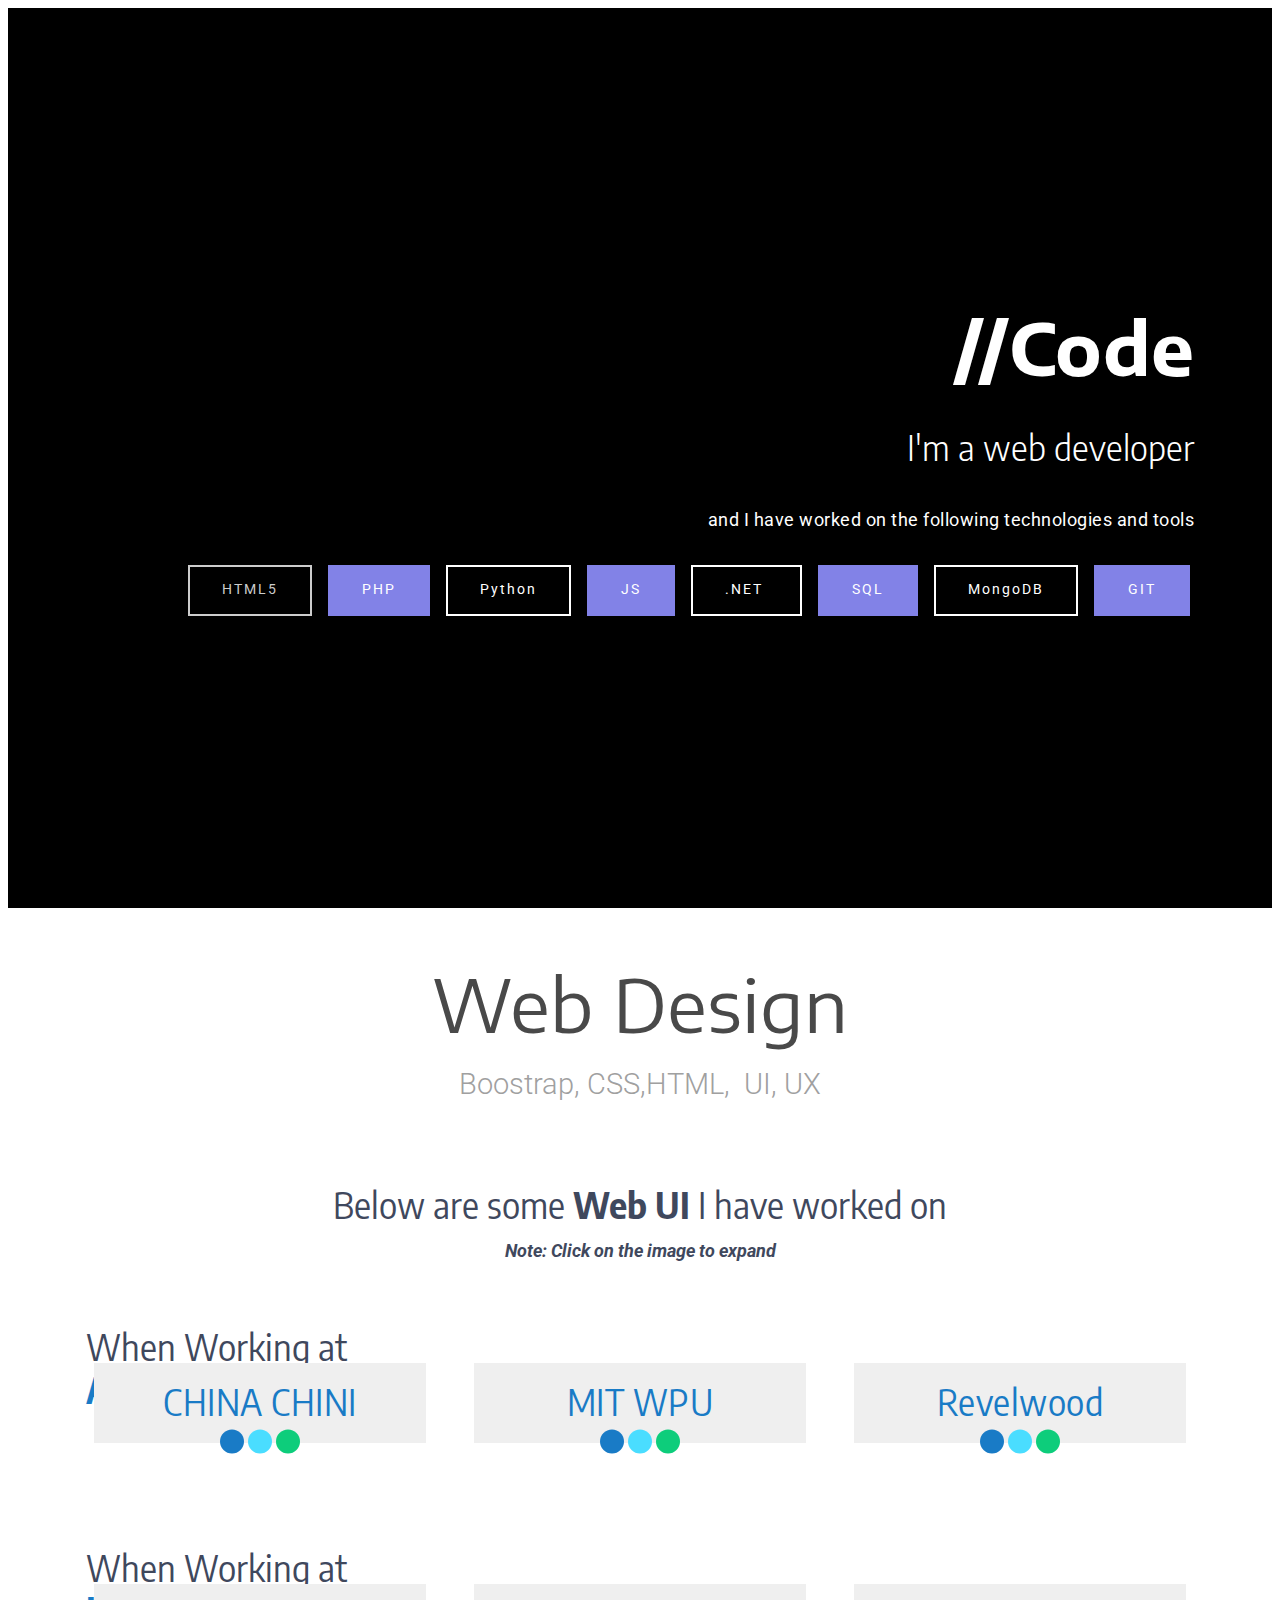
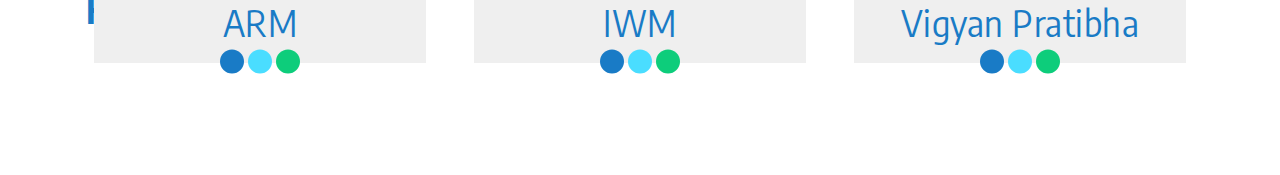
==== commit 4df57f87: "code.html - change image on click action" ====
--- a/code.html
+++ b/code.html
@@ -25,7 +25,7 @@
  
  <style amp-custom> 
 div,span,h1,h2,h3,h4,h5,h6,p,blockquote,a,ol,ul,li,figcaption,textarea,input{font: inherit;}*{-webkit-box-sizing: border-box;box-sizing: border-box;outline: none;}*:focus{outline: none;}body{position: relative;font-style: normal;line-height: 1;color: #3f485d;}section{background-color: #eeeeee;background-position: 50% 50%;background-repeat: no-repeat;background-size: cover;overflow: hidden;padding: 30px 0;}h1,h2,h3,h4,h5,h6{margin: 0;padding: 0;}p,li,blockquote{letter-spacing: 0.5px;line-height: 1.7;}ul,ol,blockquote,p{margin-bottom: 0;margin-top: 0;}a{cursor: pointer;}a,a:hover{text-decoration: none;}a.mbr-iconfont:hover{text-decoration: none;}h1,h2,h3,h4,h5,h6,.display-1,.display-2,.display-4,.display-5,.display-7{word-break: break-word;word-wrap: break-word;}b,strong{font-weight: bold;}blockquote{padding: 10px 0 10px 20px;position: relative;border-left: 3px solid;}input:-webkit-autofill,input:-webkit-autofill:hover,input:-webkit-autofill:focus,input:-webkit-autofill:active{-webkit-transition-delay: 9999s;transition-delay: 9999s;-webkit-transition-property: background-color,color;-o-transition-property: background-color,color;transition-property: background-color,color;}html,body{height: auto;min-height: 100vh;}.mbr-section-title{margin: 0;padding: 0;font-style: normal;line-height: 1.2;width: 100%;}.mbr-section-subtitle{line-height: 1.3;width: 100%;}.mbr-text{font-style: normal;line-height: 1.6;width: 100%;}.mbr-white{color: #ffffff;}.mbr-black{color: #000000;}.align-left{text-align: left;}.align-left .list-item{justify-content: flex-start;}.align-center{text-align: center;}.align-center .list-item{justify-content: center;}.align-right{text-align: right;}.align-right .list-item{justify-content: flex-end;}@media (max-width: 767px){.align-left,.align-center,.align-right{text-align: center;}.align-left .list-item,.align-center .list-item,.align-right .list-item{justify-content: center;}}.mbr-light{font-weight: 300;}.mbr-regular{font-weight: 400;}.mbr-semibold{font-weight: 500;}.mbr-bold{font-weight: 700;}.icons-list a{margin: 0 1rem 0 0;}.icons-list a:last-child{margin: 0;}.mbr-figure{align-self: center;}.hidden{visibility: hidden;}.super-hide{display: none;}.inactive{-webkit-user-select: none;-moz-user-select: none;-ms-user-select: none;user-select: none;pointer-events: none;-webkit-user-drag: none;user-drag: none;}.mbr-overlay{position: absolute;bottom: 0;left: 0;right: 0;top: 0;z-index: 0;}.map-placeholder{display: none;}.google-map,.google-map iframe{position: relative;width: 100%;height: 400px;}amp-img{width: 100%;}amp-img img{max-height: 100%;max-width: 100%;}img.mbr-temp{width: 100%;}.rounded{border-radius: 50%;}.is-builder .nodisplay + img[async],.is-builder .nodisplay + img[decoding="async"],.is-builder amp-img > a + img[async],.is-builder amp-img > a + img[decoding="async"]{display: none;}html:not(.is-builder) amp-img > a{position: absolute;top: 0;bottom: 0;left: 0;right: 0;z-index: 1;}.is-builder .temp-amp-sizer{position: absolute;}.is-builder amp-youtube .temp-amp-sizer,.is-builder amp-vimeo .temp-amp-sizer{position: static;}.mobirise-spinner{position: absolute;top: 50%;left: 40%;margin-left: 10%;-webkit-transform: translate3d(-50%,-50%,0);z-index: 4;}.mobirise-spinner em{width: 24px;height: 24px;background: #3ac;border-radius: 100%;display: inline-block;-webkit-animation: slide 1s infinite;}.mobirise-spinner em:nth-child(1){-webkit-animation-delay: 0.1s;}.mobirise-spinner em:nth-child(2){-webkit-animation-delay: 0.2s;}.mobirise-spinner em:nth-child(3){-webkit-animation-delay: 0.3s;}@-moz-keyframes slide{0%{-webkit-transform: scale(1);}50%{opacity: 0.3;-webkit-transform: scale(2);}100%{-webkit-transform: scale(1);}}@-webkit-keyframes slide{0%{-webkit-transform: scale(1);}50%{opacity: 0.3;-webkit-transform: scale(2);}100%{-webkit-transform: scale(1);}}@-o-keyframes slide{0%{-webkit-transform: scale(1);}50%{opacity: 0.3;-webkit-transform: scale(2);}100%{-webkit-transform: scale(1);}}@keyframes slide{0%{-webkit-transform: scale(1);}50%{opacity: 0.3;-webkit-transform: scale(2);}100%{-webkit-transform: scale(1);}}.mobirise-loader .amp-active > div{display: none;}.mbr-flex{display: flex;}.flex-wrap{flex-wrap: wrap;}.mbr-jc-s{justify-content: flex-start;}.mbr-jc-c{justify-content: center;}.mbr-jc-e{justify-content: flex-end;}.mbr-row-reverse{flex-direction: row-reverse;}.mbr-column{flex-direction: column;}amp-img,img{height: 100%;width: 100%;}.hidden-slide{display: none;}.visible-slide{display: flex;}.iconfont-wrapper{display: inline-block;}section,.container,.container-fluid{position: relative;word-wrap: break-word;}.mbr-fullscreen .mbr-overlay{min-height: 100vh;}.mbr-fullscreen{display: flex;align-items: center;height: 100vh;min-height: 100vh;padding: 3rem 0;}.container{padding: 0 1rem;width: 100%;margin-right: auto;margin-left: auto;}@media (max-width: 767px){.container{max-width: 540px;}} @media (min-width: 768px){.container{max-width: 720px;}} @media (min-width: 992px){.container{max-width: 960px;}} @media (min-width: 1200px){.container{max-width: 1140px;}}.container-fluid{width: 100%;padding: 0 1rem;}.btn{position: relative;font-weight: 400;margin: 0.4rem 0.5rem;border: 2px solid;font-style: normal;white-space: normal;transition: all 0.3s ease-in-out,box-shadow 2s ease-in-out,-webkit-box-shadow 2s ease-in-out;display: inline-flex;align-items: center;justify-content: center;word-break: break-word;line-height: 1;letter-spacing: 2px;}.btn-form{padding: 1rem 2rem;}.btn-form:hover{cursor: pointer;}.btn{padding: 1rem 2rem;border-radius: 0px;}.btn-sm{padding: 0.6rem 0.8rem;border-radius: 0px;}.btn-md{padding: 1rem 2rem;border-radius: 0px;}.btn-lg{padding: 1.2rem 3.2rem;border-radius: 0px;}form .btn,form .mbr-section-btn{margin: 0;}.note-popover .btn:after{display: none;}.mbr-section-btn{margin: 0 -0.25rem;font-size: 0;}nav .mbr-section-btn{margin-left: 0rem;margin-right: 0rem;}.btn .mbr-iconfont,.btn.btn-md .mbr-iconfont{cursor: pointer;margin: 0 0.8rem 0 0;}.btn-sm .mbr-iconfont{margin: 0 0.5rem 0 0;}[type="submit"]{-webkit-appearance: none;}section.menu{min-height: 70px;}.menu-container{display: flex;-webkit-box-pack: justify;-ms-flex-pack: justify;justify-content: space-between;align-items: center;min-height: 70px;}@media (max-width: 991px){.menu-container{max-width: 100%;padding: 0.5rem 1rem;}} @media (max-width: 767px){.menu-container{padding: 0.5rem 1rem;}}.navbar{z-index: 100;width: 100%;}.navbar-fixed-top{position: fixed;top: 0;}.navbar-brand{display: flex;align-items: center;word-break: break-word;z-index: 1;}.navbar-logo{margin: 0 0.8rem 0 0;}@media (max-width: 767px){.navbar-logo amp-img{max-height: 35px;max-width: 35px;}}.navbar-caption-wrap{display: flex;}.navbar .navbar-collapse{display: flex;-ms-flex-preferred-size: auto;flex-basis: auto;align-items: center;justify-content: flex-end;}@media (max-width: 991px){.navbar .navbar-collapse{display: none;position: absolute;top: 0;right: 0;height: 100vh;padding: 70px 2rem 1rem;z-index: 1;}}@media (max-width: 991px){.navbar.opened .navbar-collapse.show,.navbar.opened .navbar-collapse.collapsing{display: block;}.is-builder .navbar-collapse{position: fixed;}}.navbar-nav{list-style-type: none;display: flex;flex-wrap: wrap;padding-left: 0;min-width: 10rem;}@media (max-width: 991px){.navbar-nav{flex-direction: column;}} .navbar-nav .mbr-iconfont{margin: 0 0.2rem 0 0;}.nav-item{word-break: break-all;}.nav-link{display: flex;align-items: center;justify-content: center;}.nav-link,.navbar-caption{transition: all 0.2s;letter-spacing: 1px;}.nav-dropdown .dropdown-menu{min-width: 10rem;position: absolute;left: 0;padding: 1.25rem 0;}.nav-dropdown .dropdown-menu .dropdown-item{line-height: 2;display: flex;justify-content: center;align-items: center;padding: 0.25rem 1.5rem;white-space: nowrap;}.nav-dropdown .dropdown-menu .dropdown{position: relative;}.dropdown-menu .dropdown:hover > .dropdown-menu{opacity: 1;pointer-events: all;}.nav-dropdown .dropdown-submenu{top: 0;left: 100%;margin: 0;}.nav-item.dropdown{position: relative;}.nav-item.dropdown .dropdown-menu{opacity: 0;pointer-events: none;}.nav-item.dropdown:hover > .dropdown-menu{opacity: 1;pointer-events: all;}.link.dropdown-toggle:after{content: "";margin-left: 0.25rem;border-top: 0.35em solid;border-right: 0.35em solid transparent;border-left: 0.35em solid transparent;border-bottom: 0;}.navbar .dropdown.open > .dropdown-menu{display: block;}@media (max-width: 991px){.is-builder .nav-dropdown .dropdown-menu{position: relative;}.nav-dropdown .dropdown-submenu{left: 0;}.nav-dropdown .dropdown-menu .dropdown-item{padding: 0.25rem 1.5rem;margin: 0;justify-content: center;}.nav-dropdown .dropdown-menu .dropdown-item:after{right: auto;}.navbar.opened .dropdown-menu{top: 0;}.dropdown-toggle[data-toggle="dropdown-submenu"]:after{content: "";margin-left: 0.25rem;border-top: 0.35em solid;border-right: 0.35em solid transparent;border-left: 0.35em solid transparent;border-bottom: 0;top: 55%;}}.navbar-buttons{display: flex;flex-wrap: wrap;align-items: center;justify-content: center;}@media (max-width: 991px){.navbar-buttons{flex-direction: column;}}.menu-social-list{display: flex;align-items: center;justify-content: center;flex-wrap: wrap;}.menu-social-list a{margin: 0 0.5rem;}.menu-social-list a span{font-size: 1.5rem;}button.navbar-toggler{position: absolute;right: 20px;top: 25px;width: 31px;height: 20px;cursor: pointer;transition: all .2s;-ms-flex-item-align: center;-ms-grid-row-align: center;align-self: center;}.hamburger span{position: absolute;right: 0;width: 30px;height: 2px;border-right: 5px;}.hamburger span:nth-child(1){top: 0;transition: all .2s;}.hamburger span:nth-child(2){top: 8px;transition: all .15s;}.hamburger span:nth-child(3){top: 8px;transition: all .15s;}.hamburger span:nth-child(4){top: 16px;transition: all .2s;}nav.opened .navbar-toggler:not(.hide) .hamburger span:nth-child(4),nav.opened .navbar-toggler:not(.hide) .hamburger span:nth-child(1){top: 8px;width: 0;opacity: 0;right: 50%;transition: all .2s;}nav.opened .navbar-toggler:not(.hide) .hamburger span:nth-child(2){transform: rotate(-45deg);transition: all .25s;}nav.opened .navbar-toggler:not(.hide) .hamburger span:nth-child(3){transform: rotate(45deg);transition: all .25s;}.ampstart-btn.hamburger{position: absolute;top: 25px;right: 20px;margin-left: auto;height: 20px;width: 30px;background: none;border: none;cursor: pointer;z-index: 1000;}@media (min-width: 992px){.ampstart-btn,amp-sidebar{display: none;}.dropdown-menu .dropdown-toggle:after{content: "";border-bottom: 0.35em solid transparent;border-left: 0.35em solid;border-right: 0;border-top: 0.35em solid transparent;margin-left: 0.3rem;margin-top: -0.3077em;position: absolute;right: 1.1538em;top: 50%;}}.close-sidebar{width: 30px;height: 30px;position: relative;cursor: pointer;background-color: transparent;border: none;}.close-sidebar span{position: absolute;left: 0;width: 30px;height: 2px;border-right: 5px;top: 14px;}.close-sidebar span:nth-child(1){transform: rotate(-45deg);}.close-sidebar span:nth-child(2){transform: rotate(45deg);}.builder-sidebar{position: relative;height: 100vh;min-width: 10rem;z-index: 1030;padding: 1rem 2rem;max-width: 20rem;}.builder-sidebar .dropdown:hover > .dropdown-menu{position: relative;text-align: center;}section.sidebar-open:before{content: '';position: fixed;top: 0;bottom: 0;right: 0;left: 0;background-color: rgba(0,0,0,0.2);z-index: 1040;}.is-builder section.horizontal-menu .ampstart-btn{display: none;}.is-builder section.horizontal-menu .dropdown-menu{z-index: auto;opacity: 1;pointer-events: auto;}.is-builder .menu{overflow: visible;}#sidebar{background-color: transparent;}.card-title{margin: 0;}.card{position: relative;background-color: transparent;border: none;border-radius: 0;width: 100%;padding: 0 1rem;}@media (max-width: 767px){.card:not(.last-child){padding-bottom: 30px;}} .card .card-img{width: auto;border-radius: 0;}.card .card-wrapper{height: 100%;}@media (max-width: 767px){.card .card-wrapper{flex-direction: column;}} .card img{height: 100%;-o-object-fit: cover;object-fit: cover;-o-object-position: center;object-position: center;}.card-inner,.items-list{display: flex;flex-direction: column;}.items-list{list-style-type: none;padding: 0;}.items-list .list-item{padding: 1rem 2rem;}.card-head{padding: 1.5rem 2rem;}.card-price-wrap{padding: 1rem 2rem;}.card-button{padding: 1rem;margin: 0;}.timeline-wrap{position: relative;}.timeline-wrap .iconBackground{position: absolute;left: 50%;width: 20px;height: 20px;line-height: 30px;text-align: center;border-radius: 50%;font-size: 30px;display: inline-block;background-color: #000000;top: 20px;margin: 0 0 0 -10px;}@media (max-width: 767px){.timeline-wrap .iconBackground{left: 0;}}.separline{position: relative;}@media (max-width: 767px){.separline:not(.last-child){padding-bottom: 2rem;}} .separline:before{position: absolute;content: "";width: 2px;background-color: #000000;left: calc(50% - 1px);height: calc(100% - 20px);top: 40px;}@media (max-width: 767px){.separline:before{left: 0;}}.gallery-img-wrap{position: relative;height: 100%;}.gallery-img-wrap:hover{cursor: pointer;}.gallery-img-wrap:hover .icon-wrap,.gallery-img-wrap:hover .caption-on-hover{opacity: 1;}.gallery-img-wrap:hover:after{opacity: .5;}.gallery-img-wrap amp-img{height: 100%;}.gallery-img-wrap:after{content: "";position: absolute;top: 0;bottom: 0;left: 0;right: 0;background: #000;opacity: 0;transition: opacity 0.2s;pointer-events: none;}.gallery-img-wrap .icon-wrap,.gallery-img-wrap .img-caption{z-index: 3;pointer-events: none;position: absolute;}.gallery-img-wrap .icon-wrap,.gallery-img-wrap .caption-on-hover{opacity: 0;transition: opacity 0.2s;}.gallery-img-wrap .icon-wrap{left: 50%;top: 50%;transform: translate(-50%,-50%);background-color: #fff;padding: .5rem;border-radius: 50%;}.gallery-img-wrap .amp-iconfont{color: #000;font-size: 1rem;width: 1rem;display: block;}.gallery-img-wrap .img-caption{left: 0;right: 0;}.gallery-img-wrap .img-caption.caption-top{top: 0;}.gallery-img-wrap .img-caption.caption-bottom{bottom: 0;}.gallery-img-wrap .img-caption:not(.caption-on-hover):after{content: "";position: absolute;top: 0;left: 0;right: 0;height: 100%;transition: opacity 0.2s;z-index: -1;pointer-events: none;}@media (max-width: 767px){.gallery-img-wrap:after,.gallery-img-wrap:hover:after,.gallery-img-wrap .icon-wrap{display: none;}.gallery-img-wrap .caption-on-hover{opacity: 1;}}.is-builder .gallery-img-wrap .icon-wrap,.is-builder .gallery-img-wrap .img-caption > *{pointer-events: all;}.amp-carousel-button,.dots-wrapper .dots span{transition: all 0.4s;cursor: pointer;outline: none;}.amp-carousel-button{width: 50px;height: 50px;border-radius: 50%;}.dots-wrapper .dots{display: inline-block;margin: 4px 8px;}.dots-wrapper .dots span{display: block;border-radius: 12px;height: 24px;width: 24px;background-color: #ffffff;border: 10px solid #cccccc;opacity: 0.5;}.dots-wrapper .dots span.current{width: 40px;}.dots-wrapper .dots span:hover,.dots-wrapper .dots span.current{opacity: 1;}.amp-carousel-button-next:after{right: 1rem;}.amp-carousel-button-prev:after{left: 1rem;}button.btn-img{cursor: pointer;}.is-builder .preview button.btn-img{opacity: 0.5;position: relative;pointer-events: none;}amp-image-lightbox,.lightbox{background: rgba(0,0,0,0.8);display: flex;flex-wrap: wrap;align-items: center;justify-content: center;width: 100%;height: 100%;overflow: auto;}amp-image-lightbox a.control,.lightbox a.control{position: absolute;cursor: default;top: 0;right: 0;}amp-image-lightbox .close,.lightbox .close{background: none;border: none;position: absolute;top: 16px;right: 16px;height: 32px;width: 32px;cursor: pointer;z-index: 1000;}amp-image-lightbox .close:before,amp-image-lightbox .close:after,.lightbox .close:before,.lightbox .close:after{position: absolute;top: 0;right: 16px;content: ' ';height: 32px;width: 2px;background-color: #fff;}amp-image-lightbox .close:before,.lightbox .close:before{transform: rotate(45deg);}amp-image-lightbox .close:after,.lightbox .close:after{transform: rotate(-45deg);}amp-image-lightbox .video-block,.lightbox .video-block{width: 100%;}div[submit-success] > *,div[submit-error] > *{padding: 15px;margin-bottom: 1rem;}.form-block{z-index: 1;background-color: transparent;padding: 30px;position: relative;overflow: hidden;}.form-block .mbr-overlay{z-index: -1;}@media (max-width: 991px){.form-block{padding: 15px;}}form input,form textarea,form select{padding: 15px 0.5rem;line-height: 1.45;width: 100%;background: #ffffff;border-width: 1px;border-style: solid;border-color: #767676;border-radius: 0;color: #000000;}form input[type="checkbox"],form input[type="radio"]{border: none;background: none;width: auto;}form .field{padding-bottom: 0.5rem;padding-top: 0.5rem;}form textarea.field-input{height: 200px;}form .fieldset{display: flex;justify-content: center;flex-wrap: wrap;align-items: center;}textarea[type="hidden"]{display: none;}.form-check{margin-bottom: 0;}.form-check-label{padding-left: 0;}.form-check-input{position: relative;margin: 4px;}.form-check-inline{display: inline-flex;align-items: center;padding-left: 0;margin-right: .75rem;}.mbr-row,.mbr-form-row{display: -webkit-box;display: -ms-flexbox;display: flex;-ms-flex-wrap: wrap;flex-wrap: wrap;margin-left: -1rem;margin-right: -1rem;}.mbr-form-row{margin-left: -0.5rem;margin-right: -0.5rem;}.mbr-form-row > [class*="mbr-col"]{padding-left: 0.5rem;padding-right: 0.5rem;}@media (max-width: 767px){.mbr-col,.mbr-col-auto{padding-right: 1rem;padding-left: 1rem;}.mbr-col-sm-12{-ms-flex: 0 0 100%;-webkit-box-flex: 0;flex: 0 0 100%;max-width: 100%;padding-right: 1rem;padding-left: 1rem;}}@media (min-width: 768px){.mbr-col,.mbr-col-auto{padding-right: 1rem;padding-left: 1rem;}.mbr-col-md-2{-ms-flex: 0 0 16.6666666667%;-webkit-box-flex: 0;flex: 0 0 16.6666666667%;max-width: 16.6666666667%;padding-right: 1rem;padding-left: 1rem;}.mbr-col-md-3{-ms-flex: 0 0 25%;-webkit-box-flex: 0;flex: 0 0 25%;max-width: 25%;padding-right: 1rem;padding-left: 1rem;}.mbr-col-md-4{-ms-flex: 0 0 33.3333333333%;-webkit-box-flex: 0;flex: 0 0 33.3333333333%;max-width: 33.3333333333%;padding-right: 1rem;padding-left: 1rem;}.mbr-col-md-5{-ms-flex: 0 0 41.6666666667%;-webkit-box-flex: 0;flex: 0 0 41.6666666667%;max-width: 41.6666666667%;padding-right: 1rem;padding-left: 1rem;}.mbr-col-md-6{-ms-flex: 0 0 50%;-webkit-box-flex: 0;flex: 0 0 50%;max-width: 50%;padding-right: 1rem;padding-left: 1rem;}.mbr-col-md-7{-ms-flex: 0 0 58.3333333333%;-webkit-box-flex: 0;flex: 0 0 58.3333333333%;max-width: 58.3333333333%;padding-right: 1rem;padding-left: 1rem;}.mbr-col-md-8{-ms-flex: 0 0 66.6666666667%;-webkit-box-flex: 0;flex: 0 0 66.6666666667%;max-width: 66.6666666667%;padding-right: 1rem;padding-left: 1rem;}.mbr-col-md-10{-ms-flex: 0 0 83.3333333333%;-webkit-box-flex: 0;flex: 0 0 83.3333333333%;max-width: 83.3333333333%;padding-right: 1rem;padding-left: 1rem;}.mbr-col-md-12{-ms-flex: 0 0 100%;-webkit-box-flex: 0;flex: 0 0 100%;max-width: 100%;padding-right: 1rem;padding-left: 1rem;}}.mbr-col{-ms-flex: 1 1 auto;-webkit-box-flex: 1;flex: 1 1 auto;max-width: 100%;}.mbr-col-auto{-ms-flex: 0 0 auto;flex: 0 0 auto;width: auto;}@media (min-width: 992px){.mbr-col,.mbr-col-auto{padding-right: 1rem;padding-left: 1rem;}.mbr-col-lg-2{-ms-flex: 0 0 16.6666666667%;-webkit-box-flex: 0;flex: 0 0 16.6666666667%;max-width: 16.6666666667%;padding-right: 1rem;padding-left: 1rem;}.mbr-col-lg-3{-ms-flex: 0 0 25%;-webkit-box-flex: 0;flex: 0 0 25%;max-width: 25%;padding-right: 1rem;padding-left: 1rem;}.mbr-col-lg-4{-ms-flex: 0 0 33.3333333333%;-webkit-box-flex: 0;flex: 0 0 33.3333333333%;max-width: 33.3333333333%;padding-right: 1rem;padding-left: 1rem;}.mbr-col-lg-5{-ms-flex: 0 0 41.6666666667%;-webkit-box-flex: 0;flex: 0 0 41.6666666667%;max-width: 41.6666666667%;padding-right: 1rem;padding-left: 1rem;}.mbr-col-lg-6{-ms-flex: 0 0 50%;-webkit-box-flex: 0;flex: 0 0 50%;max-width: 50%;padding-right: 1rem;padding-left: 1rem;}.mbr-col-lg-7{-ms-flex: 0 0 58.3333333333%;-webkit-box-flex: 0;flex: 0 0 58.3333333333%;max-width: 58.3333333333%;padding-right: 1rem;padding-left: 1rem;}.mbr-col-lg-8{-ms-flex: 0 0 66.6666666667%;-webkit-box-flex: 0;flex: 0 0 66.6666666667%;max-width: 66.6666666667%;padding-right: 1rem;padding-left: 1rem;}.mbr-col-lg-9{-ms-flex: 0 0 75%;-webkit-box-flex: 0;flex: 0 0 75%;max-width: 75%;padding-right: 1rem;padding-left: 1rem;}.mbr-col-lg-10{-ms-flex: 0 0 83.3333333333%;-webkit-box-flex: 0;flex: 0 0 83.3333333333%;max-width: 83.3333333333%;padding-right: 1rem;padding-left: 1rem;}.mbr-col-lg-12{-ms-flex: 0 0 100%;-webkit-box-flex: 0;flex: 0 0 100%;max-width: 100%;padding-right: 1rem;padding-left: 1rem;}}@media (min-width: 992px){.lg-pb{padding-bottom: 3rem;}}@media (max-width: 991px){.md-pb{padding-bottom: 3rem;}}.mbr-pt-1,.mbr-py-1{padding-top: 10px;}.mbr-pb-1,.mbr-py-1{padding-bottom: 10px;}.mbr-px-1{padding-left: 10px;padding-right: 10px;}.mbr-p-1{padding: 10px;}.mbr-pt-2,.mbr-py-2{padding-top: 1rem;}.mbr-pb-2,.mbr-py-2{padding-bottom: 1rem;}.mbr-px-2{padding-left: 1rem;padding-right: 1rem;}.mbr-p-2{padding: 1rem;}.mbr-pt-3,.mbr-py-3{padding-top: 25px;}.mbr-pb-3,.mbr-py-3{padding-bottom: 25px;}.mbr-px-3{padding-left: 25px;padding-right: 25px;}.mbr-p-3{padding: 25px;}.mbr-pt-4,.mbr-py-4{padding-top: 2rem;}.mbr-pb-4,.mbr-py-4{padding-bottom: 2rem;}.mbr-px-4{padding-left: 2rem;padding-right: 2rem;}.mbr-p-4{padding: 2rem;}.mbr-pt-5,.mbr-py-5{padding-top: 3rem;}.mbr-pb-5,.mbr-py-5{padding-bottom: 3rem;}.mbr-px-5{padding-left: 3rem;padding-right: 3rem;}.mbr-p-5{padding: 3rem;}@media (max-width: 991px){.mbr-py-4,.mbr-py-5{padding-top: 1rem;padding-bottom: 1rem;}.mbr-px-4,.mbr-px-5{padding-left: 1rem;padding-right: 1rem;}.mbr-p-3,.mbr-p-4,.mbr-p-5{padding: 1rem;}}.mbr-ml-auto{margin-left: auto;}.mbr-mr-auto{margin-right: auto;}.mbr-m-auto{margin: auto;}#scrollToTopMarker{position: absolute;width: 0px;height: 0px;top: 300px;}#scrollToTopButton{position: fixed;bottom: 25px;right: 25px;opacity: .4;z-index: 5000;font-size: 32px;height: 60px;width: 60px;border: none;border-radius: 3px;cursor: pointer;}#scrollToTopButton:focus{outline: none;}#scrollToTopButton a:before{content: '';position: absolute;height: 40%;top: 36%;width: 2px;left: calc(50% - 1px);}#scrollToTopButton a:after{content: '';position: absolute;border-top: 2px solid;border-right: 2px solid;width: 40%;height: 40%;left: calc(30% - 1px);bottom: 30%;transform: rotate(-45deg);}.is-builder #scrollToTopButton a:after{left: 30%;}a{font-style: normal;font-weight: 400;}@media (max-width: 767px){.mbr-section-btn,.mbr-section-title{text-align: center;}}
-body{font-family: Roboto;}blockquote{border-color: #197bc6;}div[submit-success] > *{background: #0dcd7b;color: #000000;}div[submit-error] > *{background: #ffffff;color: #000000;}.display-1{font-family: 'Encode Sans Semi Expanded',sans-serif;font-size: 4.5rem;}.display-2{font-family: 'Encode Sans Semi Condensed',sans-serif;font-size: 2.2rem;}.display-4{font-family: 'Roboto',sans-serif;font-size: 0.9rem;}.display-5{font-family: 'Roboto',sans-serif;font-size: 1.8rem;}.display-7{font-family: 'Roboto',sans-serif;font-size: 1.1rem;}.display-1 .mbr-iconfont-btn{font-size: 4.5rem;width: 4.5rem;}.display-2 .mbr-iconfont-btn{font-size: 2.2rem;width: 2.2rem;}.display-4 .mbr-iconfont-btn{font-size: 0.9rem;width: 0.9rem;}.display-5 .mbr-iconfont-btn{font-size: 1.8rem;width: 1.8rem;}.display-7 .mbr-iconfont-btn{font-size: 1.1rem;width: 1.1rem;}@media (max-width: 768px){.display-1{font-size: 3.6rem;font-size: calc( 2.225rem + (4.5 - 2.225) * ((100vw - 20rem) / (48 - 20)));line-height: calc( 1.4 * (2.225rem + (4.5 - 2.225) * ((100vw - 20rem) / (48 - 20))));}.display-2{font-size: 1.76rem;font-size: calc( 1.42rem + (2.2 - 1.42) * ((100vw - 20rem) / (48 - 20)));line-height: calc( 1.4 * (1.42rem + (2.2 - 1.42) * ((100vw - 20rem) / (48 - 20))));}.display-4{font-size: 0.72rem;font-size: calc( 0.965rem + (0.9 - 0.965) * ((100vw - 20rem) / (48 - 20)));line-height: calc( 1.4 * (0.965rem + (0.9 - 0.965) * ((100vw - 20rem) / (48 - 20))));}.display-5{font-size: 1.44rem;font-size: calc( 1.28rem + (1.8 - 1.28) * ((100vw - 20rem) / (48 - 20)));line-height: calc( 1.4 * (1.28rem + (1.8 - 1.28) * ((100vw - 20rem) / (48 - 20))));}}.bg-primary{background-color: #197bc6;}.bg-success{background-color: #0dcd7b;}.bg-info{background-color: #8282e7;}.bg-warning{background-color: #767676;}.bg-danger{background-color: #ffffff;}.btn-primary,.btn-primary:active,.btn-primary.active{background-color: #197bc6;border-color: #197bc6;color: #ffffff;}.btn-primary:hover,.btn-primary:focus,.btn-primary.focus{color: #ffffff;background-color: #105182;border-color: #105182;}.btn-primary.disabled,.btn-primary:disabled{color: #ffffff;background-color: #105182;border-color: #105182;}.btn-secondary,.btn-secondary:active,.btn-secondary.active{background-color: #4addff;border-color: #4addff;color: #003c4a;}.btn-secondary:hover,.btn-secondary:focus,.btn-secondary.focus{color: #003c4a;background-color: #00cdfd;border-color: #00cdfd;}.btn-secondary.disabled,.btn-secondary:disabled{color: #003c4a;background-color: #00cdfd;border-color: #00cdfd;}.btn-info,.btn-info:active,.btn-info.active{background-color: #8282e7;border-color: #8282e7;color: #ffffff;}.btn-info:hover,.btn-info:focus,.btn-info.focus{color: #ffffff;background-color: #4242db;border-color: #4242db;}.btn-info.disabled,.btn-info:disabled{color: #ffffff;background-color: #4242db;border-color: #4242db;}.btn-success,.btn-success:active,.btn-success.active{background-color: #0dcd7b;border-color: #0dcd7b;color: #ffffff;}.btn-success:hover,.btn-success:focus,.btn-success.focus{color: #ffffff;background-color: #088550;border-color: #088550;}.btn-success.disabled,.btn-success:disabled{color: #ffffff;background-color: #088550;border-color: #088550;}.btn-warning,.btn-warning:active,.btn-warning.active{background-color: #767676;border-color: #767676;color: #ffffff;}.btn-warning:hover,.btn-warning:focus,.btn-warning.focus{color: #ffffff;background-color: #505050;border-color: #505050;}.btn-warning.disabled,.btn-warning:disabled{color: #ffffff;background-color: #505050;border-color: #505050;}.btn-danger,.btn-danger:active,.btn-danger.active{background-color: #ffffff;border-color: #ffffff;color: #808080;}.btn-danger:hover,.btn-danger:focus,.btn-danger.focus{color: #808080;background-color: #d9d9d9;border-color: #d9d9d9;}.btn-danger.disabled,.btn-danger:disabled{color: #808080;background-color: #d9d9d9;border-color: #d9d9d9;}.btn-black,.btn-black:active,.btn-black.active{background-color: #333333;border-color: #333333;color: #ffffff;}.btn-black:hover,.btn-black:focus,.btn-black.focus{color: #ffffff;background-color: #0d0d0d;border-color: #0d0d0d;}.btn-black.disabled,.btn-black:disabled{color: #ffffff;background-color: #0d0d0d;border-color: #0d0d0d;}.btn-white,.btn-white:active,.btn-white.active{background-color: #ffffff;border-color: #ffffff;color: #808080;}.btn-white:hover,.btn-white:focus,.btn-white.focus{color: #808080;background-color: #d9d9d9;border-color: #d9d9d9;}.btn-white.disabled,.btn-white:disabled{color: #808080;background-color: #d9d9d9;border-color: #d9d9d9;}.btn-white,.btn-white:active,.btn-white.active{color: #333333;}.btn-white:hover,.btn-white:focus,.btn-white.focus{color: #333333;}.btn-white.disabled,.btn-white:disabled{color: #333333;}.btn-primary-outline,.btn-primary-outline:active,.btn-primary-outline.active{background: none;border-color: #0e436b;color: #0e436b;}.btn-primary-outline:hover,.btn-primary-outline:focus,.btn-primary-outline.focus{color: #ffffff;background-color: #197bc6;border-color: #197bc6;}.btn-primary-outline.disabled,.btn-primary-outline:disabled{color: #ffffff;background-color: #197bc6;border-color: #197bc6;}.btn-secondary-outline,.btn-secondary-outline:active,.btn-secondary-outline.active{background: none;border-color: #00b8e3;color: #00b8e3;}.btn-secondary-outline:hover,.btn-secondary-outline:focus,.btn-secondary-outline.focus{color: #003c4a;background-color: #4addff;border-color: #4addff;}.btn-secondary-outline.disabled,.btn-secondary-outline:disabled{color: #003c4a;background-color: #4addff;border-color: #4addff;}.btn-info-outline,.btn-info-outline:active,.btn-info-outline.active{background: none;border-color: #2c2cd7;color: #2c2cd7;}.btn-info-outline:hover,.btn-info-outline:focus,.btn-info-outline.focus{color: #ffffff;background-color: #8282e7;border-color: #8282e7;}.btn-info-outline.disabled,.btn-info-outline:disabled{color: #ffffff;background-color: #8282e7;border-color: #8282e7;}.btn-success-outline,.btn-success-outline:active,.btn-success-outline.active{background: none;border-color: #076d41;color: #076d41;}.btn-success-outline:hover,.btn-success-outline:focus,.btn-success-outline.focus{color: #ffffff;background-color: #0dcd7b;border-color: #0dcd7b;}.btn-success-outline.disabled,.btn-success-outline:disabled{color: #ffffff;background-color: #0dcd7b;border-color: #0dcd7b;}.btn-warning-outline,.btn-warning-outline:active,.btn-warning-outline.active{background: none;border-color: #434343;color: #434343;}.btn-warning-outline:hover,.btn-warning-outline:focus,.btn-warning-outline.focus{color: #ffffff;background-color: #767676;border-color: #767676;}.btn-warning-outline.disabled,.btn-warning-outline:disabled{color: #ffffff;background-color: #767676;border-color: #767676;}.btn-danger-outline,.btn-danger-outline:active,.btn-danger-outline.active{background: none;border-color: #cccccc;color: #cccccc;}.btn-danger-outline:hover,.btn-danger-outline:focus,.btn-danger-outline.focus{color: #808080;background-color: #ffffff;border-color: #ffffff;}.btn-danger-outline.disabled,.btn-danger-outline:disabled{color: #808080;background-color: #ffffff;border-color: #ffffff;}.btn-black-outline,.btn-black-outline:active,.btn-black-outline.active{background: none;border-color: #000000;color: #000000;}.btn-black-outline:hover,.btn-black-outline:focus,.btn-black-outline.focus{color: #ffffff;background-color: #333333;border-color: #333333;}.btn-black-outline.disabled,.btn-black-outline:disabled{color: #ffffff;background-color: #333333;border-color: #333333;}.btn-white-outline,.btn-white-outline:active,.btn-white-outline.active{background: none;border-color: #ffffff;color: #ffffff;}.btn-white-outline:hover,.btn-white-outline:focus,.btn-white-outline.focus{color: #333333;background-color: #ffffff;border-color: #ffffff;}.text-primary{color: #197bc6;}.text-secondary{color: #4addff;}.text-success{color: #0dcd7b;}.text-info{color: #8282e7;}.text-warning{color: #767676;}.text-danger{color: #ffffff;}.text-white{color: #ffffff;}.text-black{color: #000000;}a.text-primary:hover,a.text-primary:focus{color: #0e436b;}a.text-secondary:hover,a.text-secondary:focus{color: #00b8e3;}a.text-success:hover,a.text-success:focus{color: #076d41;}a.text-info:hover,a.text-info:focus{color: #2c2cd7;}a.text-warning:hover,a.text-warning:focus{color: #434343;}a.text-danger:hover,a.text-danger:focus{color: #cccccc;}a.text-white:hover,a.text-white:focus{color: #b3b3b3;}a.text-black:hover,a.text-black:focus{color: #4d4d4d;}.alert-success{background-color: #0dcd7b;}.alert-info{background-color: #8282e7;}.alert-warning{background-color: #767676;}.alert-danger{background-color: #ffffff;}a,a:hover{color: #197bc6;}.mbr-plan-header.bg-primary .mbr-plan-subtitle,.mbr-plan-header.bg-primary .mbr-plan-price-desc{color: #71b7ed;}.mbr-plan-header.bg-success .mbr-plan-subtitle,.mbr-plan-header.bg-success .mbr-plan-price-desc{color: #acfad9;}.mbr-plan-header.bg-info .mbr-plan-subtitle,.mbr-plan-header.bg-info .mbr-plan-price-desc{color: #ffffff;}.mbr-plan-header.bg-warning .mbr-plan-subtitle,.mbr-plan-header.bg-warning .mbr-plan-price-desc{color: #b6b6b6;}.mbr-plan-header.bg-danger .mbr-plan-subtitle,.mbr-plan-header.bg-danger .mbr-plan-price-desc{color: #ffffff;}.mobirise-spinner em:nth-child(1){background: #197bc6;}.mobirise-spinner em:nth-child(2){background: #4addff;}.mobirise-spinner em:nth-child(3){background: #0dcd7b;}#scrollToTopMarker{display: none;}#scrollToTopButton{background-color: #4ea2e3;}#scrollToTopButton a:before{background: #ffffff;}#scrollToTopButton a:after{border-top-color: #ffffff;border-right-color: #ffffff;}.cid-rWJ1pus4PV{background-color: #000000;}.cid-rWJ1pus4PV .mbr-section-title{text-align: right;}.cid-rWJ1pus4PV .mbr-section-subtitle{text-align: right;}.cid-s4Uq2yH43T{padding-top: 60px;padding-bottom: 0px;background-color: #ffffff;}.cid-s4Uq2yH43T H2{color: #494949;}.cid-s4Uq2yH43T .mbr-section-subtitle{color: #a0a0a0;}.cid-sbUUBCGZVh{padding-top: 60px;padding-bottom: 0px;background-color: #ffffff;}.cid-sbUHXOekb2{padding-top: 0rem;padding-bottom: 5rem;background-color: #ffffff;}@media (min-width: 992px){.cid-sbUHXOekb2 .container-fluid{padding-left: 1.5rem;padding-right: 1.5rem;}.cid-sbUHXOekb2 .item{padding: 1.5rem;}.cid-sbUHXOekb2 .item-img{padding-bottom: 0;}}.cid-sbUHXOekb2 .title{padding-bottom: 0.5rem;}@media (max-width: 991px){.cid-sbUHXOekb2 .item{margin-bottom: 2rem;}}.cid-sbUHXOekb2 .item-wrapper{width: 100%;height: 100%;position: relative;}.cid-sbUHXOekb2 amp-img:after{content: "";display: block;background-color: #efefef;position: absolute;left: 0;right: 0;bottom: 0;top: 100%;transition: 0.2s ease-in;z-index: 1;pointer-events: none;}.cid-sbUHXOekb2 amp-img .item-sign{position: absolute;left: 0;right: 0;bottom: 0;padding: 10px;z-index: 2;transition: 0.2s ease-in;background-color: #efefef;color: #ffffff;}.cid-sbUHXOekb2 amp-img:hover:after{top: 0%;}.cid-sbUHXOekb2 amp-img:hover .item-sign{background-color: rgba(239,239,239,0);}.cid-sbUHXOekb2 .item-btn,.cid-sbUHXOekb2 .item-box-btn{margin: 0;}.cid-sbUHXOekb2 .item-box{justify-content: center;position: relative;width: 100%;background: #efefef;overflow: auto;}@media (min-width: 992px){.cid-sbUHXOekb2 .item-box{max-width: 1000px;}}@media (max-width: 991px){.cid-sbUHXOekb2 .item-box{width: 90%;margin: 1rem;}}@media (min-width: 992px){.cid-sbUHXOekb2 .item-box-img{padding: 2rem;}}@media (max-width: 991px){.cid-sbUHXOekb2 .item-box-img{padding: 1rem;}}.cid-sbUHXOekb2 .item-box-img amp-img{height: auto;}.cid-sbUHXOekb2 .item-box-wrapper{background-color: #efefef;}@media (min-width: 992px){.cid-sbUHXOekb2 .item-box-wrapper{padding: 2rem;}}@media (max-width: 991px){.cid-sbUHXOekb2 .item-box-wrapper{padding: 1rem;}}.cid-sbUHXOekb2 .icon-wrap{display: none;}.cid-sbUHXOekb2 .item{cursor: pointer;}.cid-sbUHXOekb2 .mbr-section-title,.cid-sbUHXOekb2 .mbr-section-subtitle{text-align: center;}.cid-sbUHXOekb2 .item-sign{text-align: center;}.cid-sbUHXOekb2 .mbr-section-title{text-align: left;}.cid-sbUVSFlbQw{padding-top: 0rem;padding-bottom: 5rem;background-color: #ffffff;}@media (min-width: 992px){.cid-sbUVSFlbQw .container-fluid{padding-left: 1.5rem;padding-right: 1.5rem;}.cid-sbUVSFlbQw .item{padding: 1.5rem;}.cid-sbUVSFlbQw .item-img{padding-bottom: 0;}}.cid-sbUVSFlbQw .title{padding-bottom: 0.5rem;}@media (max-width: 991px){.cid-sbUVSFlbQw .item{margin-bottom: 2rem;}}.cid-sbUVSFlbQw .item-wrapper{width: 100%;height: 100%;position: relative;}.cid-sbUVSFlbQw amp-img:after{content: "";display: block;background-color: #efefef;position: absolute;left: 0;right: 0;bottom: 0;top: 100%;transition: 0.2s ease-in;z-index: 1;pointer-events: none;}.cid-sbUVSFlbQw amp-img .item-sign{position: absolute;left: 0;right: 0;bottom: 0;padding: 10px;z-index: 2;transition: 0.2s ease-in;background-color: #efefef;color: #ffffff;}.cid-sbUVSFlbQw amp-img:hover:after{top: 0%;}.cid-sbUVSFlbQw amp-img:hover .item-sign{background-color: rgba(239,239,239,0);}.cid-sbUVSFlbQw .item-btn,.cid-sbUVSFlbQw .item-box-btn{margin: 0;}.cid-sbUVSFlbQw .item-box{justify-content: center;position: relative;width: 100%;background: #efefef;overflow: auto;}@media (min-width: 992px){.cid-sbUVSFlbQw .item-box{max-width: 1000px;}}@media (max-width: 991px){.cid-sbUVSFlbQw .item-box{width: 90%;margin: 1rem;}}@media (min-width: 992px){.cid-sbUVSFlbQw .item-box-img{padding: 2rem;}}@media (max-width: 991px){.cid-sbUVSFlbQw .item-box-img{padding: 1rem;}}.cid-sbUVSFlbQw .item-box-img amp-img{height: auto;}.cid-sbUVSFlbQw .item-box-wrapper{background-color: #efefef;}@media (min-width: 992px){.cid-sbUVSFlbQw .item-box-wrapper{padding: 2rem;}}@media (max-width: 991px){.cid-sbUVSFlbQw .item-box-wrapper{padding: 1rem;}}.cid-sbUVSFlbQw .icon-wrap{display: none;}.cid-sbUVSFlbQw .item{cursor: pointer;}.cid-sbUVSFlbQw .mbr-section-title,.cid-sbUVSFlbQw .mbr-section-subtitle{text-align: center;}.cid-sbUVSFlbQw .item-sign{text-align: center;}.cid-sbUVSFlbQw .mbr-section-title{text-align: left;}
+body{font-family: Roboto;}blockquote{border-color: #197bc6;}div[submit-success] > *{background: #0dcd7b;color: #000000;}div[submit-error] > *{background: #ffffff;color: #000000;}.display-1{font-family: 'Encode Sans Semi Expanded',sans-serif;font-size: 4.5rem;}.display-2{font-family: 'Encode Sans Semi Condensed',sans-serif;font-size: 2.2rem;}.display-4{font-family: 'Roboto',sans-serif;font-size: 0.9rem;}.display-5{font-family: 'Roboto',sans-serif;font-size: 1.8rem;}.display-7{font-family: 'Roboto',sans-serif;font-size: 1.1rem;}.display-1 .mbr-iconfont-btn{font-size: 4.5rem;width: 4.5rem;}.display-2 .mbr-iconfont-btn{font-size: 2.2rem;width: 2.2rem;}.display-4 .mbr-iconfont-btn{font-size: 0.9rem;width: 0.9rem;}.display-5 .mbr-iconfont-btn{font-size: 1.8rem;width: 1.8rem;}.display-7 .mbr-iconfont-btn{font-size: 1.1rem;width: 1.1rem;}@media (max-width: 768px){.display-1{font-size: 3.6rem;font-size: calc( 2.225rem + (4.5 - 2.225) * ((100vw - 20rem) / (48 - 20)));line-height: calc( 1.4 * (2.225rem + (4.5 - 2.225) * ((100vw - 20rem) / (48 - 20))));}.display-2{font-size: 1.76rem;font-size: calc( 1.42rem + (2.2 - 1.42) * ((100vw - 20rem) / (48 - 20)));line-height: calc( 1.4 * (1.42rem + (2.2 - 1.42) * ((100vw - 20rem) / (48 - 20))));}.display-4{font-size: 0.72rem;font-size: calc( 0.965rem + (0.9 - 0.965) * ((100vw - 20rem) / (48 - 20)));line-height: calc( 1.4 * (0.965rem + (0.9 - 0.965) * ((100vw - 20rem) / (48 - 20))));}.display-5{font-size: 1.44rem;font-size: calc( 1.28rem + (1.8 - 1.28) * ((100vw - 20rem) / (48 - 20)));line-height: calc( 1.4 * (1.28rem + (1.8 - 1.28) * ((100vw - 20rem) / (48 - 20))));}}.bg-primary{background-color: #197bc6;}.bg-success{background-color: #0dcd7b;}.bg-info{background-color: #8282e7;}.bg-warning{background-color: #767676;}.bg-danger{background-color: #ffffff;}.btn-primary,.btn-primary:active,.btn-primary.active{background-color: #197bc6;border-color: #197bc6;color: #ffffff;}.btn-primary:hover,.btn-primary:focus,.btn-primary.focus{color: #ffffff;background-color: #105182;border-color: #105182;}.btn-primary.disabled,.btn-primary:disabled{color: #ffffff;background-color: #105182;border-color: #105182;}.btn-secondary,.btn-secondary:active,.btn-secondary.active{background-color: #4addff;border-color: #4addff;color: #003c4a;}.btn-secondary:hover,.btn-secondary:focus,.btn-secondary.focus{color: #003c4a;background-color: #00cdfd;border-color: #00cdfd;}.btn-secondary.disabled,.btn-secondary:disabled{color: #003c4a;background-color: #00cdfd;border-color: #00cdfd;}.btn-info,.btn-info:active,.btn-info.active{background-color: #8282e7;border-color: #8282e7;color: #ffffff;}.btn-info:hover,.btn-info:focus,.btn-info.focus{color: #ffffff;background-color: #4242db;border-color: #4242db;}.btn-info.disabled,.btn-info:disabled{color: #ffffff;background-color: #4242db;border-color: #4242db;}.btn-success,.btn-success:active,.btn-success.active{background-color: #0dcd7b;border-color: #0dcd7b;color: #ffffff;}.btn-success:hover,.btn-success:focus,.btn-success.focus{color: #ffffff;background-color: #088550;border-color: #088550;}.btn-success.disabled,.btn-success:disabled{color: #ffffff;background-color: #088550;border-color: #088550;}.btn-warning,.btn-warning:active,.btn-warning.active{background-color: #767676;border-color: #767676;color: #ffffff;}.btn-warning:hover,.btn-warning:focus,.btn-warning.focus{color: #ffffff;background-color: #505050;border-color: #505050;}.btn-warning.disabled,.btn-warning:disabled{color: #ffffff;background-color: #505050;border-color: #505050;}.btn-danger,.btn-danger:active,.btn-danger.active{background-color: #ffffff;border-color: #ffffff;color: #808080;}.btn-danger:hover,.btn-danger:focus,.btn-danger.focus{color: #808080;background-color: #d9d9d9;border-color: #d9d9d9;}.btn-danger.disabled,.btn-danger:disabled{color: #808080;background-color: #d9d9d9;border-color: #d9d9d9;}.btn-black,.btn-black:active,.btn-black.active{background-color: #333333;border-color: #333333;color: #ffffff;}.btn-black:hover,.btn-black:focus,.btn-black.focus{color: #ffffff;background-color: #0d0d0d;border-color: #0d0d0d;}.btn-black.disabled,.btn-black:disabled{color: #ffffff;background-color: #0d0d0d;border-color: #0d0d0d;}.btn-white,.btn-white:active,.btn-white.active{background-color: #ffffff;border-color: #ffffff;color: #808080;}.btn-white:hover,.btn-white:focus,.btn-white.focus{color: #808080;background-color: #d9d9d9;border-color: #d9d9d9;}.btn-white.disabled,.btn-white:disabled{color: #808080;background-color: #d9d9d9;border-color: #d9d9d9;}.btn-white,.btn-white:active,.btn-white.active{color: #333333;}.btn-white:hover,.btn-white:focus,.btn-white.focus{color: #333333;}.btn-white.disabled,.btn-white:disabled{color: #333333;}.btn-primary-outline,.btn-primary-outline:active,.btn-primary-outline.active{background: none;border-color: #0e436b;color: #0e436b;}.btn-primary-outline:hover,.btn-primary-outline:focus,.btn-primary-outline.focus{color: #ffffff;background-color: #197bc6;border-color: #197bc6;}.btn-primary-outline.disabled,.btn-primary-outline:disabled{color: #ffffff;background-color: #197bc6;border-color: #197bc6;}.btn-secondary-outline,.btn-secondary-outline:active,.btn-secondary-outline.active{background: none;border-color: #00b8e3;color: #00b8e3;}.btn-secondary-outline:hover,.btn-secondary-outline:focus,.btn-secondary-outline.focus{color: #003c4a;background-color: #4addff;border-color: #4addff;}.btn-secondary-outline.disabled,.btn-secondary-outline:disabled{color: #003c4a;background-color: #4addff;border-color: #4addff;}.btn-info-outline,.btn-info-outline:active,.btn-info-outline.active{background: none;border-color: #2c2cd7;color: #2c2cd7;}.btn-info-outline:hover,.btn-info-outline:focus,.btn-info-outline.focus{color: #ffffff;background-color: #8282e7;border-color: #8282e7;}.btn-info-outline.disabled,.btn-info-outline:disabled{color: #ffffff;background-color: #8282e7;border-color: #8282e7;}.btn-success-outline,.btn-success-outline:active,.btn-success-outline.active{background: none;border-color: #076d41;color: #076d41;}.btn-success-outline:hover,.btn-success-outline:focus,.btn-success-outline.focus{color: #ffffff;background-color: #0dcd7b;border-color: #0dcd7b;}.btn-success-outline.disabled,.btn-success-outline:disabled{color: #ffffff;background-color: #0dcd7b;border-color: #0dcd7b;}.btn-warning-outline,.btn-warning-outline:active,.btn-warning-outline.active{background: none;border-color: #434343;color: #434343;}.btn-warning-outline:hover,.btn-warning-outline:focus,.btn-warning-outline.focus{color: #ffffff;background-color: #767676;border-color: #767676;}.btn-warning-outline.disabled,.btn-warning-outline:disabled{color: #ffffff;background-color: #767676;border-color: #767676;}.btn-danger-outline,.btn-danger-outline:active,.btn-danger-outline.active{background: none;border-color: #cccccc;color: #cccccc;}.btn-danger-outline:hover,.btn-danger-outline:focus,.btn-danger-outline.focus{color: #808080;background-color: #ffffff;border-color: #ffffff;}.btn-danger-outline.disabled,.btn-danger-outline:disabled{color: #808080;background-color: #ffffff;border-color: #ffffff;}.btn-black-outline,.btn-black-outline:active,.btn-black-outline.active{background: none;border-color: #000000;color: #000000;}.btn-black-outline:hover,.btn-black-outline:focus,.btn-black-outline.focus{color: #ffffff;background-color: #333333;border-color: #333333;}.btn-black-outline.disabled,.btn-black-outline:disabled{color: #ffffff;background-color: #333333;border-color: #333333;}.btn-white-outline,.btn-white-outline:active,.btn-white-outline.active{background: none;border-color: #ffffff;color: #ffffff;}.btn-white-outline:hover,.btn-white-outline:focus,.btn-white-outline.focus{color: #333333;background-color: #ffffff;border-color: #ffffff;}.text-primary{color: #197bc6;}.text-secondary{color: #4addff;}.text-success{color: #0dcd7b;}.text-info{color: #8282e7;}.text-warning{color: #767676;}.text-danger{color: #ffffff;}.text-white{color: #ffffff;}.text-black{color: #000000;}a.text-primary:hover,a.text-primary:focus{color: #0e436b;}a.text-secondary:hover,a.text-secondary:focus{color: #00b8e3;}a.text-success:hover,a.text-success:focus{color: #076d41;}a.text-info:hover,a.text-info:focus{color: #2c2cd7;}a.text-warning:hover,a.text-warning:focus{color: #434343;}a.text-danger:hover,a.text-danger:focus{color: #cccccc;}a.text-white:hover,a.text-white:focus{color: #b3b3b3;}a.text-black:hover,a.text-black:focus{color: #4d4d4d;}.alert-success{background-color: #0dcd7b;}.alert-info{background-color: #8282e7;}.alert-warning{background-color: #767676;}.alert-danger{background-color: #ffffff;}a,a:hover{color: #197bc6;}.mbr-plan-header.bg-primary .mbr-plan-subtitle,.mbr-plan-header.bg-primary .mbr-plan-price-desc{color: #71b7ed;}.mbr-plan-header.bg-success .mbr-plan-subtitle,.mbr-plan-header.bg-success .mbr-plan-price-desc{color: #acfad9;}.mbr-plan-header.bg-info .mbr-plan-subtitle,.mbr-plan-header.bg-info .mbr-plan-price-desc{color: #ffffff;}.mbr-plan-header.bg-warning .mbr-plan-subtitle,.mbr-plan-header.bg-warning .mbr-plan-price-desc{color: #b6b6b6;}.mbr-plan-header.bg-danger .mbr-plan-subtitle,.mbr-plan-header.bg-danger .mbr-plan-price-desc{color: #ffffff;}.mobirise-spinner em:nth-child(1){background: #197bc6;}.mobirise-spinner em:nth-child(2){background: #4addff;}.mobirise-spinner em:nth-child(3){background: #0dcd7b;}#scrollToTopMarker{display: none;}#scrollToTopButton{background-color: #4ea2e3;}#scrollToTopButton a:before{background: #ffffff;}#scrollToTopButton a:after{border-top-color: #ffffff;border-right-color: #ffffff;}.cid-rWJ1pus4PV{background-color: #000000;}.cid-rWJ1pus4PV .mbr-section-title{text-align: right;}.cid-rWJ1pus4PV .mbr-section-subtitle{text-align: right;}.cid-s4Uq2yH43T{padding-top: 60px;padding-bottom: 0px;background-color: #ffffff;}.cid-s4Uq2yH43T H2{color: #494949;}.cid-s4Uq2yH43T .mbr-section-subtitle{color: #a0a0a0;}.cid-sbUUBCGZVh{padding-top: 60px;padding-bottom: 0px;background-color: #ffffff;}.cid-sbUHXOekb2{padding-top: 4rem;padding-bottom: 5rem;background-color: #ffffff;}@media (min-width: 992px){.cid-sbUHXOekb2 .container-fluid{padding-left: 1.5rem;padding-right: 1.5rem;}.cid-sbUHXOekb2 .item{padding: 1.5rem;}.cid-sbUHXOekb2 .item-img{padding-bottom: 0;}}.cid-sbUHXOekb2 .title{padding-bottom: 0.5rem;}@media (max-width: 991px){.cid-sbUHXOekb2 .item{margin-bottom: 2rem;}}.cid-sbUHXOekb2 .item-wrapper{width: 100%;height: 100%;position: relative;}.cid-sbUHXOekb2 amp-img:after{content: "";display: block;background-color: #efefef;position: absolute;left: 0;right: 0;bottom: 0;top: 100%;transition: 0.2s ease-in;z-index: 1;pointer-events: none;}.cid-sbUHXOekb2 amp-img .item-sign{position: absolute;left: 0;right: 0;bottom: 0;padding: 10px;z-index: 2;transition: 0.2s ease-in;background-color: #efefef;color: #ffffff;}.cid-sbUHXOekb2 amp-img:hover:after{top: 0%;}.cid-sbUHXOekb2 amp-img:hover .item-sign{background-color: rgba(239,239,239,0);}.cid-sbUHXOekb2 .item-btn,.cid-sbUHXOekb2 .item-box-btn{margin: 0;}.cid-sbUHXOekb2 .item-box{justify-content: center;position: relative;width: 100%;background: #efefef;overflow: auto;}@media (min-width: 992px){.cid-sbUHXOekb2 .item-box{max-width: 1000px;}}@media (max-width: 991px){.cid-sbUHXOekb2 .item-box{width: 90%;margin: 1rem;}}@media (min-width: 992px){.cid-sbUHXOekb2 .item-box-img{padding: 2rem;}}@media (max-width: 991px){.cid-sbUHXOekb2 .item-box-img{padding: 1rem;}}.cid-sbUHXOekb2 .item-box-img amp-img{height: auto;}.cid-sbUHXOekb2 .item-box-wrapper{background-color: #efefef;}@media (min-width: 992px){.cid-sbUHXOekb2 .item-box-wrapper{padding: 2rem;}}@media (max-width: 991px){.cid-sbUHXOekb2 .item-box-wrapper{padding: 1rem;}}.cid-sbUHXOekb2 .icon-wrap{display: none;}.cid-sbUHXOekb2 .item{cursor: pointer;}.cid-sbUHXOekb2 .mbr-section-title,.cid-sbUHXOekb2 .mbr-section-subtitle{text-align: center;}.cid-sbUHXOekb2 .item-sign{text-align: center;}.cid-sbUHXOekb2 .mbr-section-title{text-align: left;}.cid-sbUVSFlbQw{padding-top: 0rem;padding-bottom: 5rem;background-color: #ffffff;}@media (min-width: 992px){.cid-sbUVSFlbQw .container-fluid{padding-left: 1.5rem;padding-right: 1.5rem;}.cid-sbUVSFlbQw .item{padding: 1.5rem;}.cid-sbUVSFlbQw .item-img{padding-bottom: 0;}}.cid-sbUVSFlbQw .title{padding-bottom: 0.5rem;}@media (max-width: 991px){.cid-sbUVSFlbQw .item{margin-bottom: 2rem;}}.cid-sbUVSFlbQw .item-wrapper{width: 100%;height: 100%;position: relative;}.cid-sbUVSFlbQw amp-img:after{content: "";display: block;background-color: #efefef;position: absolute;left: 0;right: 0;bottom: 0;top: 100%;transition: 0.2s ease-in;z-index: 1;pointer-events: none;}.cid-sbUVSFlbQw amp-img .item-sign{position: absolute;left: 0;right: 0;bottom: 0;padding: 10px;z-index: 2;transition: 0.2s ease-in;background-color: #efefef;color: #ffffff;}.cid-sbUVSFlbQw amp-img:hover:after{top: 0%;}.cid-sbUVSFlbQw amp-img:hover .item-sign{background-color: rgba(239,239,239,0);}.cid-sbUVSFlbQw .item-btn,.cid-sbUVSFlbQw .item-box-btn{margin: 0;}.cid-sbUVSFlbQw .item-box{justify-content: center;position: relative;width: 100%;background: #efefef;overflow: auto;}@media (min-width: 992px){.cid-sbUVSFlbQw .item-box{max-width: 1000px;}}@media (max-width: 991px){.cid-sbUVSFlbQw .item-box{width: 90%;margin: 1rem;}}@media (min-width: 992px){.cid-sbUVSFlbQw .item-box-img{padding: 2rem;}}@media (max-width: 991px){.cid-sbUVSFlbQw .item-box-img{padding: 1rem;}}.cid-sbUVSFlbQw .item-box-img amp-img{height: auto;}.cid-sbUVSFlbQw .item-box-wrapper{background-color: #efefef;}@media (min-width: 992px){.cid-sbUVSFlbQw .item-box-wrapper{padding: 2rem;}}@media (max-width: 991px){.cid-sbUVSFlbQw .item-box-wrapper{padding: 1rem;}}.cid-sbUVSFlbQw .icon-wrap{display: none;}.cid-sbUVSFlbQw .item{cursor: pointer;}.cid-sbUVSFlbQw .mbr-section-title,.cid-sbUVSFlbQw .mbr-section-subtitle{text-align: center;}.cid-sbUVSFlbQw .item-sign{text-align: center;}.cid-sbUVSFlbQw .mbr-section-title{text-align: left;}
 .engine{position: absolute;text-indent: -2400px;text-align: center;padding: 0;top: 0;left: -2400px;}[class*="-iconfont"]{display: inline-flex;}</style>
  
   <script async  src="https://cdn.ampproject.org/v0.js"></script>
@@ -50,7 +50,7 @@
 
 </section>
 
-<section class="engine"><a href="https://mobirise.info/o">free portfolio site templates</a></section><section class="mbr-section content18 cid-s4Uq2yH43T" id="content18-3">
+<section class="engine"><a href="https://mobirise.info/a">online web builder</a></section><section class="mbr-section content18 cid-s4Uq2yH43T" id="content18-3">
 
     
 
@@ -91,7 +91,7 @@
 		<div class="mbr-row">
             <div class="item gallery-image mbr-col-md-6 mbr-col-sm-12 mbr-col-lg-4">
 				<div class="item-wrapper">
-					<amp-img lightbox="gallery1-9" src="assets/images/chinachini-696x494.png" layout="responsive" width="370.5" height="247" alt="image" class="placeholder-loader lb-image">
+					<amp-img src="assets/images/chinachini-696x494.png" layout="responsive" width="370.5" height="247" alt="image" class="placeholder-loader lb-image" title="China Chini" lightbox="gallery1-9">
                         <div placeholder="" class="placeholder">
                                 <div class="mobirise-spinner">
                                     <em></em>
@@ -105,7 +105,7 @@
 				</div>
 			</div><div class="item gallery-image mbr-col-md-6 mbr-col-sm-12 mbr-col-lg-4">
 				<div class="item-wrapper">
-					<amp-img lightbox="gallery1-9" src="assets/images/mitwpu-900x639.png" layout="responsive" width="347.88732394366195" height="247" alt="MIT WPU" class="placeholder-loader lb-image" title="MIT WPU">
+					<amp-img src="assets/images/mitwpu-900x639.png" layout="responsive" width="347.88732394366195" height="247" alt="MIT WPU" class="placeholder-loader lb-image" title="MIT WPU" lightbox="gallery1-9">
                         <div placeholder="" class="placeholder">
                                 <div class="mobirise-spinner">
                                     <em></em>
@@ -119,7 +119,7 @@
 				</div>
 			</div><div class="item gallery-image mbr-col-md-6 mbr-col-sm-12 mbr-col-lg-4">
 				<div class="item-wrapper">
-					<amp-img lightbox="gallery1-9" src="assets/images/revelwood-900x639.png" layout="responsive" width="347.88732394366195" height="247" alt="image" class="placeholder-loader lb-image">
+					<amp-img src="assets/images/revelwood-900x639.png" layout="responsive" width="347.88732394366195" height="247" alt="image" class="placeholder-loader lb-image" title="Revelwood" lightbox="gallery1-9">
                         <div placeholder="" class="placeholder">
                                 <div class="mobirise-spinner">
                                     <em></em>
@@ -152,7 +152,7 @@
 		<div class="mbr-row">
             <div class="item gallery-image mbr-col-md-6 mbr-col-sm-12 mbr-col-lg-4">
 				<div class="item-wrapper">
-					<amp-img lightbox="gallery1-b" src="assets/images/arm-664x329.png" layout="responsive" width="476.30395136778117" height="236" alt="ARM2020" class="placeholder-loader lb-image" title="ARM2020 Website Snapshot">
+					<amp-img src="assets/images/arm-664x329.png" layout="responsive" width="476.30395136778117" height="236" alt="ARM2020" class="placeholder-loader lb-image" title="Annual Research Meet" lightbox="gallery1-b">
                         <div placeholder="" class="placeholder">
                                 <div class="mobirise-spinner">
                                     <em></em>
@@ -166,7 +166,7 @@
 				</div>
 			</div><div class="item gallery-image mbr-col-md-6 mbr-col-sm-12 mbr-col-lg-4">
 				<div class="item-wrapper">
-					<amp-img lightbox="gallery1-b" src="assets/images/iwm-1731x858.png" layout="responsive" width="332.3943661971831" height="236" alt="image" class="placeholder-loader lb-image">
+					<amp-img src="assets/images/iwm-1731x858.png" layout="responsive" width="332.3943661971831" height="236" alt="image" class="placeholder-loader lb-image" lightbox="gallery1-b">
                         <div placeholder="" class="placeholder">
                                 <div class="mobirise-spinner">
                                     <em></em>
@@ -180,7 +180,7 @@
 				</div>
 			</div><div class="item gallery-image mbr-col-md-6 mbr-col-sm-12 mbr-col-lg-4">
 				<div class="item-wrapper">
-					<amp-img lightbox="gallery1-b" src="assets/images/vigyanpratibha-664x329.png" layout="responsive" width="332.3943661971831" height="236" alt="image" class="placeholder-loader lb-image" title="Vigyan Pratibha">
+					<amp-img src="assets/images/vigyanpratibha-664x329.png" layout="responsive" width="332.3943661971831" height="236" alt="image" class="placeholder-loader lb-image" title="Vigyan Pratibha" lightbox="gallery1-b">
                         <div placeholder="" class="placeholder">
                                 <div class="mobirise-spinner">
                                     <em></em>
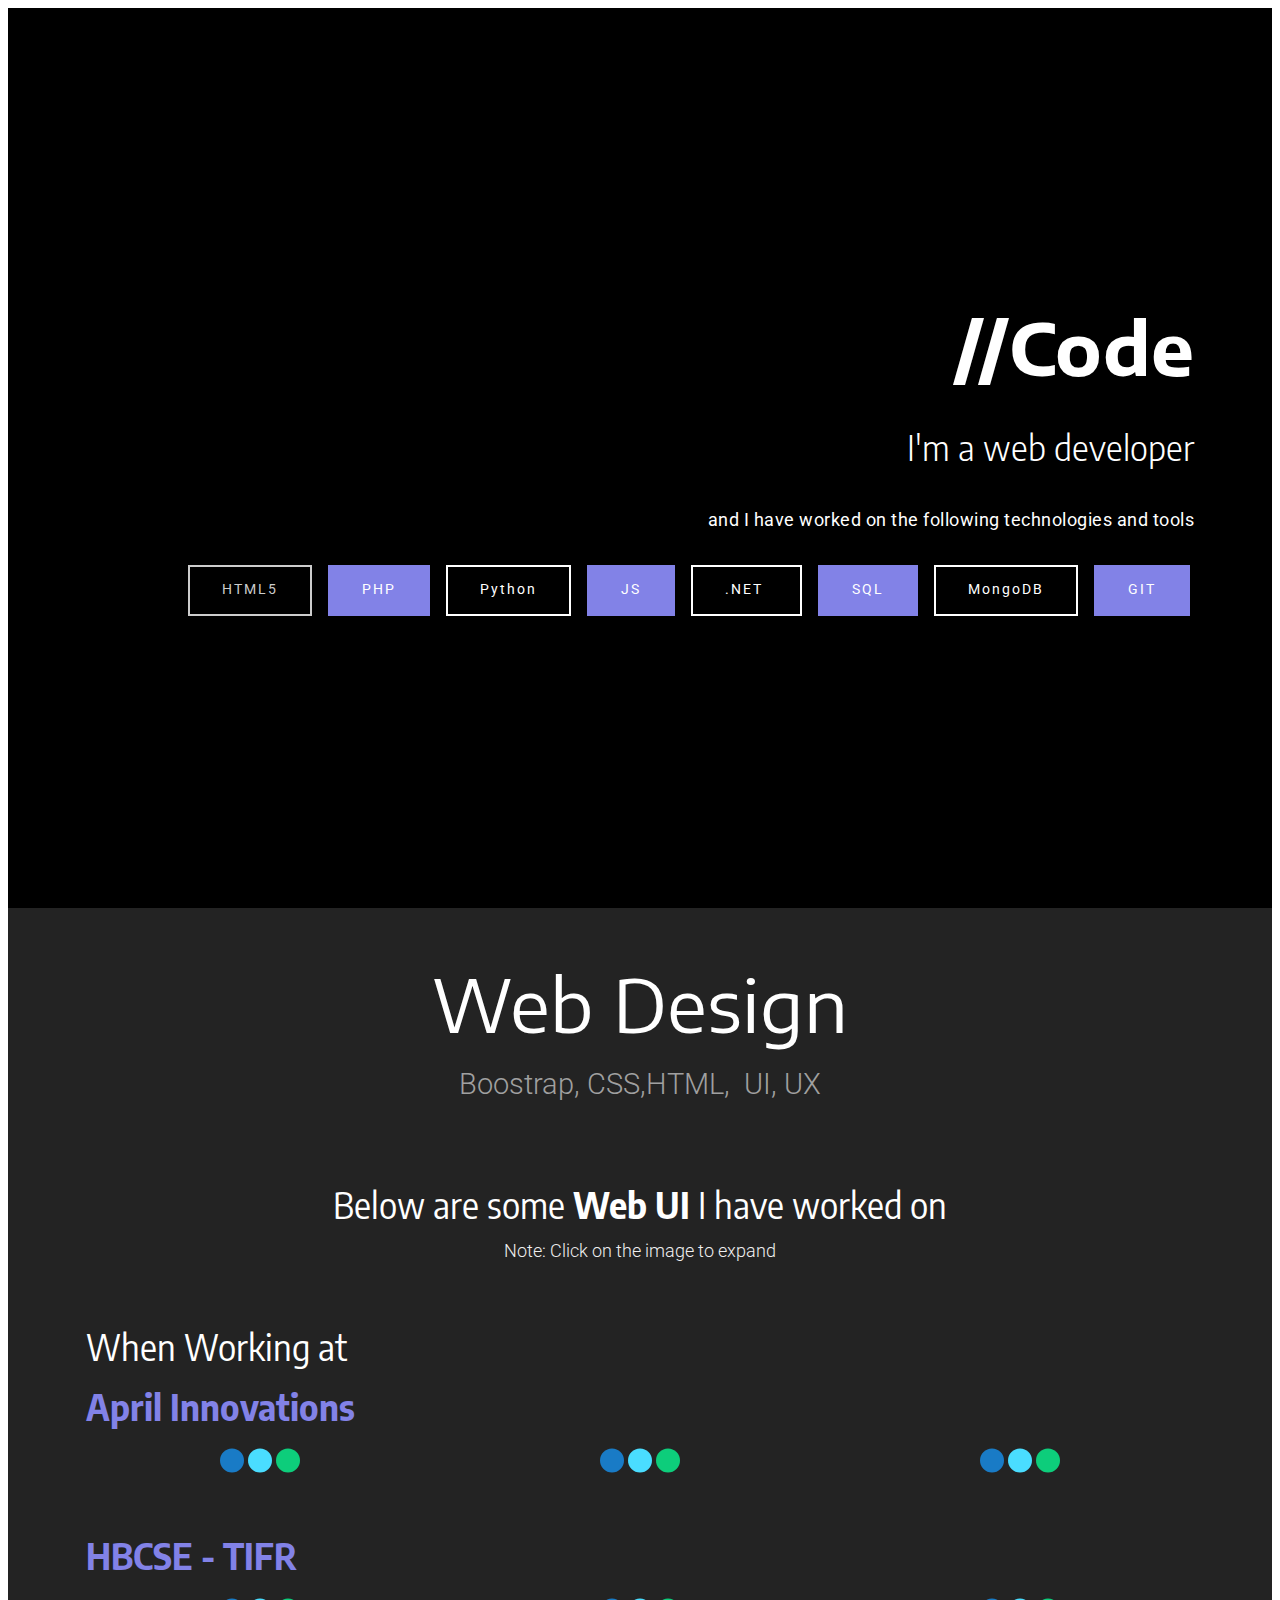
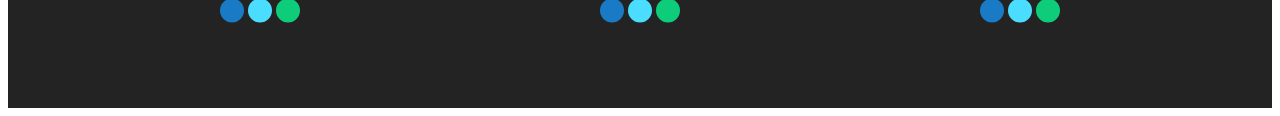
==== commit 5c3be708: "code.html - click action on image fixed" ====
--- a/code.html
+++ b/code.html
@@ -25,7 +25,7 @@
  
  <style amp-custom> 
 div,span,h1,h2,h3,h4,h5,h6,p,blockquote,a,ol,ul,li,figcaption,textarea,input{font: inherit;}*{-webkit-box-sizing: border-box;box-sizing: border-box;outline: none;}*:focus{outline: none;}body{position: relative;font-style: normal;line-height: 1;color: #3f485d;}section{background-color: #eeeeee;background-position: 50% 50%;background-repeat: no-repeat;background-size: cover;overflow: hidden;padding: 30px 0;}h1,h2,h3,h4,h5,h6{margin: 0;padding: 0;}p,li,blockquote{letter-spacing: 0.5px;line-height: 1.7;}ul,ol,blockquote,p{margin-bottom: 0;margin-top: 0;}a{cursor: pointer;}a,a:hover{text-decoration: none;}a.mbr-iconfont:hover{text-decoration: none;}h1,h2,h3,h4,h5,h6,.display-1,.display-2,.display-4,.display-5,.display-7{word-break: break-word;word-wrap: break-word;}b,strong{font-weight: bold;}blockquote{padding: 10px 0 10px 20px;position: relative;border-left: 3px solid;}input:-webkit-autofill,input:-webkit-autofill:hover,input:-webkit-autofill:focus,input:-webkit-autofill:active{-webkit-transition-delay: 9999s;transition-delay: 9999s;-webkit-transition-property: background-color,color;-o-transition-property: background-color,color;transition-property: background-color,color;}html,body{height: auto;min-height: 100vh;}.mbr-section-title{margin: 0;padding: 0;font-style: normal;line-height: 1.2;width: 100%;}.mbr-section-subtitle{line-height: 1.3;width: 100%;}.mbr-text{font-style: normal;line-height: 1.6;width: 100%;}.mbr-white{color: #ffffff;}.mbr-black{color: #000000;}.align-left{text-align: left;}.align-left .list-item{justify-content: flex-start;}.align-center{text-align: center;}.align-center .list-item{justify-content: center;}.align-right{text-align: right;}.align-right .list-item{justify-content: flex-end;}@media (max-width: 767px){.align-left,.align-center,.align-right{text-align: center;}.align-left .list-item,.align-center .list-item,.align-right .list-item{justify-content: center;}}.mbr-light{font-weight: 300;}.mbr-regular{font-weight: 400;}.mbr-semibold{font-weight: 500;}.mbr-bold{font-weight: 700;}.icons-list a{margin: 0 1rem 0 0;}.icons-list a:last-child{margin: 0;}.mbr-figure{align-self: center;}.hidden{visibility: hidden;}.super-hide{display: none;}.inactive{-webkit-user-select: none;-moz-user-select: none;-ms-user-select: none;user-select: none;pointer-events: none;-webkit-user-drag: none;user-drag: none;}.mbr-overlay{position: absolute;bottom: 0;left: 0;right: 0;top: 0;z-index: 0;}.map-placeholder{display: none;}.google-map,.google-map iframe{position: relative;width: 100%;height: 400px;}amp-img{width: 100%;}amp-img img{max-height: 100%;max-width: 100%;}img.mbr-temp{width: 100%;}.rounded{border-radius: 50%;}.is-builder .nodisplay + img[async],.is-builder .nodisplay + img[decoding="async"],.is-builder amp-img > a + img[async],.is-builder amp-img > a + img[decoding="async"]{display: none;}html:not(.is-builder) amp-img > a{position: absolute;top: 0;bottom: 0;left: 0;right: 0;z-index: 1;}.is-builder .temp-amp-sizer{position: absolute;}.is-builder amp-youtube .temp-amp-sizer,.is-builder amp-vimeo .temp-amp-sizer{position: static;}.mobirise-spinner{position: absolute;top: 50%;left: 40%;margin-left: 10%;-webkit-transform: translate3d(-50%,-50%,0);z-index: 4;}.mobirise-spinner em{width: 24px;height: 24px;background: #3ac;border-radius: 100%;display: inline-block;-webkit-animation: slide 1s infinite;}.mobirise-spinner em:nth-child(1){-webkit-animation-delay: 0.1s;}.mobirise-spinner em:nth-child(2){-webkit-animation-delay: 0.2s;}.mobirise-spinner em:nth-child(3){-webkit-animation-delay: 0.3s;}@-moz-keyframes slide{0%{-webkit-transform: scale(1);}50%{opacity: 0.3;-webkit-transform: scale(2);}100%{-webkit-transform: scale(1);}}@-webkit-keyframes slide{0%{-webkit-transform: scale(1);}50%{opacity: 0.3;-webkit-transform: scale(2);}100%{-webkit-transform: scale(1);}}@-o-keyframes slide{0%{-webkit-transform: scale(1);}50%{opacity: 0.3;-webkit-transform: scale(2);}100%{-webkit-transform: scale(1);}}@keyframes slide{0%{-webkit-transform: scale(1);}50%{opacity: 0.3;-webkit-transform: scale(2);}100%{-webkit-transform: scale(1);}}.mobirise-loader .amp-active > div{display: none;}.mbr-flex{display: flex;}.flex-wrap{flex-wrap: wrap;}.mbr-jc-s{justify-content: flex-start;}.mbr-jc-c{justify-content: center;}.mbr-jc-e{justify-content: flex-end;}.mbr-row-reverse{flex-direction: row-reverse;}.mbr-column{flex-direction: column;}amp-img,img{height: 100%;width: 100%;}.hidden-slide{display: none;}.visible-slide{display: flex;}.iconfont-wrapper{display: inline-block;}section,.container,.container-fluid{position: relative;word-wrap: break-word;}.mbr-fullscreen .mbr-overlay{min-height: 100vh;}.mbr-fullscreen{display: flex;align-items: center;height: 100vh;min-height: 100vh;padding: 3rem 0;}.container{padding: 0 1rem;width: 100%;margin-right: auto;margin-left: auto;}@media (max-width: 767px){.container{max-width: 540px;}} @media (min-width: 768px){.container{max-width: 720px;}} @media (min-width: 992px){.container{max-width: 960px;}} @media (min-width: 1200px){.container{max-width: 1140px;}}.container-fluid{width: 100%;padding: 0 1rem;}.btn{position: relative;font-weight: 400;margin: 0.4rem 0.5rem;border: 2px solid;font-style: normal;white-space: normal;transition: all 0.3s ease-in-out,box-shadow 2s ease-in-out,-webkit-box-shadow 2s ease-in-out;display: inline-flex;align-items: center;justify-content: center;word-break: break-word;line-height: 1;letter-spacing: 2px;}.btn-form{padding: 1rem 2rem;}.btn-form:hover{cursor: pointer;}.btn{padding: 1rem 2rem;border-radius: 0px;}.btn-sm{padding: 0.6rem 0.8rem;border-radius: 0px;}.btn-md{padding: 1rem 2rem;border-radius: 0px;}.btn-lg{padding: 1.2rem 3.2rem;border-radius: 0px;}form .btn,form .mbr-section-btn{margin: 0;}.note-popover .btn:after{display: none;}.mbr-section-btn{margin: 0 -0.25rem;font-size: 0;}nav .mbr-section-btn{margin-left: 0rem;margin-right: 0rem;}.btn .mbr-iconfont,.btn.btn-md .mbr-iconfont{cursor: pointer;margin: 0 0.8rem 0 0;}.btn-sm .mbr-iconfont{margin: 0 0.5rem 0 0;}[type="submit"]{-webkit-appearance: none;}section.menu{min-height: 70px;}.menu-container{display: flex;-webkit-box-pack: justify;-ms-flex-pack: justify;justify-content: space-between;align-items: center;min-height: 70px;}@media (max-width: 991px){.menu-container{max-width: 100%;padding: 0.5rem 1rem;}} @media (max-width: 767px){.menu-container{padding: 0.5rem 1rem;}}.navbar{z-index: 100;width: 100%;}.navbar-fixed-top{position: fixed;top: 0;}.navbar-brand{display: flex;align-items: center;word-break: break-word;z-index: 1;}.navbar-logo{margin: 0 0.8rem 0 0;}@media (max-width: 767px){.navbar-logo amp-img{max-height: 35px;max-width: 35px;}}.navbar-caption-wrap{display: flex;}.navbar .navbar-collapse{display: flex;-ms-flex-preferred-size: auto;flex-basis: auto;align-items: center;justify-content: flex-end;}@media (max-width: 991px){.navbar .navbar-collapse{display: none;position: absolute;top: 0;right: 0;height: 100vh;padding: 70px 2rem 1rem;z-index: 1;}}@media (max-width: 991px){.navbar.opened .navbar-collapse.show,.navbar.opened .navbar-collapse.collapsing{display: block;}.is-builder .navbar-collapse{position: fixed;}}.navbar-nav{list-style-type: none;display: flex;flex-wrap: wrap;padding-left: 0;min-width: 10rem;}@media (max-width: 991px){.navbar-nav{flex-direction: column;}} .navbar-nav .mbr-iconfont{margin: 0 0.2rem 0 0;}.nav-item{word-break: break-all;}.nav-link{display: flex;align-items: center;justify-content: center;}.nav-link,.navbar-caption{transition: all 0.2s;letter-spacing: 1px;}.nav-dropdown .dropdown-menu{min-width: 10rem;position: absolute;left: 0;padding: 1.25rem 0;}.nav-dropdown .dropdown-menu .dropdown-item{line-height: 2;display: flex;justify-content: center;align-items: center;padding: 0.25rem 1.5rem;white-space: nowrap;}.nav-dropdown .dropdown-menu .dropdown{position: relative;}.dropdown-menu .dropdown:hover > .dropdown-menu{opacity: 1;pointer-events: all;}.nav-dropdown .dropdown-submenu{top: 0;left: 100%;margin: 0;}.nav-item.dropdown{position: relative;}.nav-item.dropdown .dropdown-menu{opacity: 0;pointer-events: none;}.nav-item.dropdown:hover > .dropdown-menu{opacity: 1;pointer-events: all;}.link.dropdown-toggle:after{content: "";margin-left: 0.25rem;border-top: 0.35em solid;border-right: 0.35em solid transparent;border-left: 0.35em solid transparent;border-bottom: 0;}.navbar .dropdown.open > .dropdown-menu{display: block;}@media (max-width: 991px){.is-builder .nav-dropdown .dropdown-menu{position: relative;}.nav-dropdown .dropdown-submenu{left: 0;}.nav-dropdown .dropdown-menu .dropdown-item{padding: 0.25rem 1.5rem;margin: 0;justify-content: center;}.nav-dropdown .dropdown-menu .dropdown-item:after{right: auto;}.navbar.opened .dropdown-menu{top: 0;}.dropdown-toggle[data-toggle="dropdown-submenu"]:after{content: "";margin-left: 0.25rem;border-top: 0.35em solid;border-right: 0.35em solid transparent;border-left: 0.35em solid transparent;border-bottom: 0;top: 55%;}}.navbar-buttons{display: flex;flex-wrap: wrap;align-items: center;justify-content: center;}@media (max-width: 991px){.navbar-buttons{flex-direction: column;}}.menu-social-list{display: flex;align-items: center;justify-content: center;flex-wrap: wrap;}.menu-social-list a{margin: 0 0.5rem;}.menu-social-list a span{font-size: 1.5rem;}button.navbar-toggler{position: absolute;right: 20px;top: 25px;width: 31px;height: 20px;cursor: pointer;transition: all .2s;-ms-flex-item-align: center;-ms-grid-row-align: center;align-self: center;}.hamburger span{position: absolute;right: 0;width: 30px;height: 2px;border-right: 5px;}.hamburger span:nth-child(1){top: 0;transition: all .2s;}.hamburger span:nth-child(2){top: 8px;transition: all .15s;}.hamburger span:nth-child(3){top: 8px;transition: all .15s;}.hamburger span:nth-child(4){top: 16px;transition: all .2s;}nav.opened .navbar-toggler:not(.hide) .hamburger span:nth-child(4),nav.opened .navbar-toggler:not(.hide) .hamburger span:nth-child(1){top: 8px;width: 0;opacity: 0;right: 50%;transition: all .2s;}nav.opened .navbar-toggler:not(.hide) .hamburger span:nth-child(2){transform: rotate(-45deg);transition: all .25s;}nav.opened .navbar-toggler:not(.hide) .hamburger span:nth-child(3){transform: rotate(45deg);transition: all .25s;}.ampstart-btn.hamburger{position: absolute;top: 25px;right: 20px;margin-left: auto;height: 20px;width: 30px;background: none;border: none;cursor: pointer;z-index: 1000;}@media (min-width: 992px){.ampstart-btn,amp-sidebar{display: none;}.dropdown-menu .dropdown-toggle:after{content: "";border-bottom: 0.35em solid transparent;border-left: 0.35em solid;border-right: 0;border-top: 0.35em solid transparent;margin-left: 0.3rem;margin-top: -0.3077em;position: absolute;right: 1.1538em;top: 50%;}}.close-sidebar{width: 30px;height: 30px;position: relative;cursor: pointer;background-color: transparent;border: none;}.close-sidebar span{position: absolute;left: 0;width: 30px;height: 2px;border-right: 5px;top: 14px;}.close-sidebar span:nth-child(1){transform: rotate(-45deg);}.close-sidebar span:nth-child(2){transform: rotate(45deg);}.builder-sidebar{position: relative;height: 100vh;min-width: 10rem;z-index: 1030;padding: 1rem 2rem;max-width: 20rem;}.builder-sidebar .dropdown:hover > .dropdown-menu{position: relative;text-align: center;}section.sidebar-open:before{content: '';position: fixed;top: 0;bottom: 0;right: 0;left: 0;background-color: rgba(0,0,0,0.2);z-index: 1040;}.is-builder section.horizontal-menu .ampstart-btn{display: none;}.is-builder section.horizontal-menu .dropdown-menu{z-index: auto;opacity: 1;pointer-events: auto;}.is-builder .menu{overflow: visible;}#sidebar{background-color: transparent;}.card-title{margin: 0;}.card{position: relative;background-color: transparent;border: none;border-radius: 0;width: 100%;padding: 0 1rem;}@media (max-width: 767px){.card:not(.last-child){padding-bottom: 30px;}} .card .card-img{width: auto;border-radius: 0;}.card .card-wrapper{height: 100%;}@media (max-width: 767px){.card .card-wrapper{flex-direction: column;}} .card img{height: 100%;-o-object-fit: cover;object-fit: cover;-o-object-position: center;object-position: center;}.card-inner,.items-list{display: flex;flex-direction: column;}.items-list{list-style-type: none;padding: 0;}.items-list .list-item{padding: 1rem 2rem;}.card-head{padding: 1.5rem 2rem;}.card-price-wrap{padding: 1rem 2rem;}.card-button{padding: 1rem;margin: 0;}.timeline-wrap{position: relative;}.timeline-wrap .iconBackground{position: absolute;left: 50%;width: 20px;height: 20px;line-height: 30px;text-align: center;border-radius: 50%;font-size: 30px;display: inline-block;background-color: #000000;top: 20px;margin: 0 0 0 -10px;}@media (max-width: 767px){.timeline-wrap .iconBackground{left: 0;}}.separline{position: relative;}@media (max-width: 767px){.separline:not(.last-child){padding-bottom: 2rem;}} .separline:before{position: absolute;content: "";width: 2px;background-color: #000000;left: calc(50% - 1px);height: calc(100% - 20px);top: 40px;}@media (max-width: 767px){.separline:before{left: 0;}}.gallery-img-wrap{position: relative;height: 100%;}.gallery-img-wrap:hover{cursor: pointer;}.gallery-img-wrap:hover .icon-wrap,.gallery-img-wrap:hover .caption-on-hover{opacity: 1;}.gallery-img-wrap:hover:after{opacity: .5;}.gallery-img-wrap amp-img{height: 100%;}.gallery-img-wrap:after{content: "";position: absolute;top: 0;bottom: 0;left: 0;right: 0;background: #000;opacity: 0;transition: opacity 0.2s;pointer-events: none;}.gallery-img-wrap .icon-wrap,.gallery-img-wrap .img-caption{z-index: 3;pointer-events: none;position: absolute;}.gallery-img-wrap .icon-wrap,.gallery-img-wrap .caption-on-hover{opacity: 0;transition: opacity 0.2s;}.gallery-img-wrap .icon-wrap{left: 50%;top: 50%;transform: translate(-50%,-50%);background-color: #fff;padding: .5rem;border-radius: 50%;}.gallery-img-wrap .amp-iconfont{color: #000;font-size: 1rem;width: 1rem;display: block;}.gallery-img-wrap .img-caption{left: 0;right: 0;}.gallery-img-wrap .img-caption.caption-top{top: 0;}.gallery-img-wrap .img-caption.caption-bottom{bottom: 0;}.gallery-img-wrap .img-caption:not(.caption-on-hover):after{content: "";position: absolute;top: 0;left: 0;right: 0;height: 100%;transition: opacity 0.2s;z-index: -1;pointer-events: none;}@media (max-width: 767px){.gallery-img-wrap:after,.gallery-img-wrap:hover:after,.gallery-img-wrap .icon-wrap{display: none;}.gallery-img-wrap .caption-on-hover{opacity: 1;}}.is-builder .gallery-img-wrap .icon-wrap,.is-builder .gallery-img-wrap .img-caption > *{pointer-events: all;}.amp-carousel-button,.dots-wrapper .dots span{transition: all 0.4s;cursor: pointer;outline: none;}.amp-carousel-button{width: 50px;height: 50px;border-radius: 50%;}.dots-wrapper .dots{display: inline-block;margin: 4px 8px;}.dots-wrapper .dots span{display: block;border-radius: 12px;height: 24px;width: 24px;background-color: #ffffff;border: 10px solid #cccccc;opacity: 0.5;}.dots-wrapper .dots span.current{width: 40px;}.dots-wrapper .dots span:hover,.dots-wrapper .dots span.current{opacity: 1;}.amp-carousel-button-next:after{right: 1rem;}.amp-carousel-button-prev:after{left: 1rem;}button.btn-img{cursor: pointer;}.is-builder .preview button.btn-img{opacity: 0.5;position: relative;pointer-events: none;}amp-image-lightbox,.lightbox{background: rgba(0,0,0,0.8);display: flex;flex-wrap: wrap;align-items: center;justify-content: center;width: 100%;height: 100%;overflow: auto;}amp-image-lightbox a.control,.lightbox a.control{position: absolute;cursor: default;top: 0;right: 0;}amp-image-lightbox .close,.lightbox .close{background: none;border: none;position: absolute;top: 16px;right: 16px;height: 32px;width: 32px;cursor: pointer;z-index: 1000;}amp-image-lightbox .close:before,amp-image-lightbox .close:after,.lightbox .close:before,.lightbox .close:after{position: absolute;top: 0;right: 16px;content: ' ';height: 32px;width: 2px;background-color: #fff;}amp-image-lightbox .close:before,.lightbox .close:before{transform: rotate(45deg);}amp-image-lightbox .close:after,.lightbox .close:after{transform: rotate(-45deg);}amp-image-lightbox .video-block,.lightbox .video-block{width: 100%;}div[submit-success] > *,div[submit-error] > *{padding: 15px;margin-bottom: 1rem;}.form-block{z-index: 1;background-color: transparent;padding: 30px;position: relative;overflow: hidden;}.form-block .mbr-overlay{z-index: -1;}@media (max-width: 991px){.form-block{padding: 15px;}}form input,form textarea,form select{padding: 15px 0.5rem;line-height: 1.45;width: 100%;background: #ffffff;border-width: 1px;border-style: solid;border-color: #767676;border-radius: 0;color: #000000;}form input[type="checkbox"],form input[type="radio"]{border: none;background: none;width: auto;}form .field{padding-bottom: 0.5rem;padding-top: 0.5rem;}form textarea.field-input{height: 200px;}form .fieldset{display: flex;justify-content: center;flex-wrap: wrap;align-items: center;}textarea[type="hidden"]{display: none;}.form-check{margin-bottom: 0;}.form-check-label{padding-left: 0;}.form-check-input{position: relative;margin: 4px;}.form-check-inline{display: inline-flex;align-items: center;padding-left: 0;margin-right: .75rem;}.mbr-row,.mbr-form-row{display: -webkit-box;display: -ms-flexbox;display: flex;-ms-flex-wrap: wrap;flex-wrap: wrap;margin-left: -1rem;margin-right: -1rem;}.mbr-form-row{margin-left: -0.5rem;margin-right: -0.5rem;}.mbr-form-row > [class*="mbr-col"]{padding-left: 0.5rem;padding-right: 0.5rem;}@media (max-width: 767px){.mbr-col,.mbr-col-auto{padding-right: 1rem;padding-left: 1rem;}.mbr-col-sm-12{-ms-flex: 0 0 100%;-webkit-box-flex: 0;flex: 0 0 100%;max-width: 100%;padding-right: 1rem;padding-left: 1rem;}}@media (min-width: 768px){.mbr-col,.mbr-col-auto{padding-right: 1rem;padding-left: 1rem;}.mbr-col-md-2{-ms-flex: 0 0 16.6666666667%;-webkit-box-flex: 0;flex: 0 0 16.6666666667%;max-width: 16.6666666667%;padding-right: 1rem;padding-left: 1rem;}.mbr-col-md-3{-ms-flex: 0 0 25%;-webkit-box-flex: 0;flex: 0 0 25%;max-width: 25%;padding-right: 1rem;padding-left: 1rem;}.mbr-col-md-4{-ms-flex: 0 0 33.3333333333%;-webkit-box-flex: 0;flex: 0 0 33.3333333333%;max-width: 33.3333333333%;padding-right: 1rem;padding-left: 1rem;}.mbr-col-md-5{-ms-flex: 0 0 41.6666666667%;-webkit-box-flex: 0;flex: 0 0 41.6666666667%;max-width: 41.6666666667%;padding-right: 1rem;padding-left: 1rem;}.mbr-col-md-6{-ms-flex: 0 0 50%;-webkit-box-flex: 0;flex: 0 0 50%;max-width: 50%;padding-right: 1rem;padding-left: 1rem;}.mbr-col-md-7{-ms-flex: 0 0 58.3333333333%;-webkit-box-flex: 0;flex: 0 0 58.3333333333%;max-width: 58.3333333333%;padding-right: 1rem;padding-left: 1rem;}.mbr-col-md-8{-ms-flex: 0 0 66.6666666667%;-webkit-box-flex: 0;flex: 0 0 66.6666666667%;max-width: 66.6666666667%;padding-right: 1rem;padding-left: 1rem;}.mbr-col-md-10{-ms-flex: 0 0 83.3333333333%;-webkit-box-flex: 0;flex: 0 0 83.3333333333%;max-width: 83.3333333333%;padding-right: 1rem;padding-left: 1rem;}.mbr-col-md-12{-ms-flex: 0 0 100%;-webkit-box-flex: 0;flex: 0 0 100%;max-width: 100%;padding-right: 1rem;padding-left: 1rem;}}.mbr-col{-ms-flex: 1 1 auto;-webkit-box-flex: 1;flex: 1 1 auto;max-width: 100%;}.mbr-col-auto{-ms-flex: 0 0 auto;flex: 0 0 auto;width: auto;}@media (min-width: 992px){.mbr-col,.mbr-col-auto{padding-right: 1rem;padding-left: 1rem;}.mbr-col-lg-2{-ms-flex: 0 0 16.6666666667%;-webkit-box-flex: 0;flex: 0 0 16.6666666667%;max-width: 16.6666666667%;padding-right: 1rem;padding-left: 1rem;}.mbr-col-lg-3{-ms-flex: 0 0 25%;-webkit-box-flex: 0;flex: 0 0 25%;max-width: 25%;padding-right: 1rem;padding-left: 1rem;}.mbr-col-lg-4{-ms-flex: 0 0 33.3333333333%;-webkit-box-flex: 0;flex: 0 0 33.3333333333%;max-width: 33.3333333333%;padding-right: 1rem;padding-left: 1rem;}.mbr-col-lg-5{-ms-flex: 0 0 41.6666666667%;-webkit-box-flex: 0;flex: 0 0 41.6666666667%;max-width: 41.6666666667%;padding-right: 1rem;padding-left: 1rem;}.mbr-col-lg-6{-ms-flex: 0 0 50%;-webkit-box-flex: 0;flex: 0 0 50%;max-width: 50%;padding-right: 1rem;padding-left: 1rem;}.mbr-col-lg-7{-ms-flex: 0 0 58.3333333333%;-webkit-box-flex: 0;flex: 0 0 58.3333333333%;max-width: 58.3333333333%;padding-right: 1rem;padding-left: 1rem;}.mbr-col-lg-8{-ms-flex: 0 0 66.6666666667%;-webkit-box-flex: 0;flex: 0 0 66.6666666667%;max-width: 66.6666666667%;padding-right: 1rem;padding-left: 1rem;}.mbr-col-lg-9{-ms-flex: 0 0 75%;-webkit-box-flex: 0;flex: 0 0 75%;max-width: 75%;padding-right: 1rem;padding-left: 1rem;}.mbr-col-lg-10{-ms-flex: 0 0 83.3333333333%;-webkit-box-flex: 0;flex: 0 0 83.3333333333%;max-width: 83.3333333333%;padding-right: 1rem;padding-left: 1rem;}.mbr-col-lg-12{-ms-flex: 0 0 100%;-webkit-box-flex: 0;flex: 0 0 100%;max-width: 100%;padding-right: 1rem;padding-left: 1rem;}}@media (min-width: 992px){.lg-pb{padding-bottom: 3rem;}}@media (max-width: 991px){.md-pb{padding-bottom: 3rem;}}.mbr-pt-1,.mbr-py-1{padding-top: 10px;}.mbr-pb-1,.mbr-py-1{padding-bottom: 10px;}.mbr-px-1{padding-left: 10px;padding-right: 10px;}.mbr-p-1{padding: 10px;}.mbr-pt-2,.mbr-py-2{padding-top: 1rem;}.mbr-pb-2,.mbr-py-2{padding-bottom: 1rem;}.mbr-px-2{padding-left: 1rem;padding-right: 1rem;}.mbr-p-2{padding: 1rem;}.mbr-pt-3,.mbr-py-3{padding-top: 25px;}.mbr-pb-3,.mbr-py-3{padding-bottom: 25px;}.mbr-px-3{padding-left: 25px;padding-right: 25px;}.mbr-p-3{padding: 25px;}.mbr-pt-4,.mbr-py-4{padding-top: 2rem;}.mbr-pb-4,.mbr-py-4{padding-bottom: 2rem;}.mbr-px-4{padding-left: 2rem;padding-right: 2rem;}.mbr-p-4{padding: 2rem;}.mbr-pt-5,.mbr-py-5{padding-top: 3rem;}.mbr-pb-5,.mbr-py-5{padding-bottom: 3rem;}.mbr-px-5{padding-left: 3rem;padding-right: 3rem;}.mbr-p-5{padding: 3rem;}@media (max-width: 991px){.mbr-py-4,.mbr-py-5{padding-top: 1rem;padding-bottom: 1rem;}.mbr-px-4,.mbr-px-5{padding-left: 1rem;padding-right: 1rem;}.mbr-p-3,.mbr-p-4,.mbr-p-5{padding: 1rem;}}.mbr-ml-auto{margin-left: auto;}.mbr-mr-auto{margin-right: auto;}.mbr-m-auto{margin: auto;}#scrollToTopMarker{position: absolute;width: 0px;height: 0px;top: 300px;}#scrollToTopButton{position: fixed;bottom: 25px;right: 25px;opacity: .4;z-index: 5000;font-size: 32px;height: 60px;width: 60px;border: none;border-radius: 3px;cursor: pointer;}#scrollToTopButton:focus{outline: none;}#scrollToTopButton a:before{content: '';position: absolute;height: 40%;top: 36%;width: 2px;left: calc(50% - 1px);}#scrollToTopButton a:after{content: '';position: absolute;border-top: 2px solid;border-right: 2px solid;width: 40%;height: 40%;left: calc(30% - 1px);bottom: 30%;transform: rotate(-45deg);}.is-builder #scrollToTopButton a:after{left: 30%;}a{font-style: normal;font-weight: 400;}@media (max-width: 767px){.mbr-section-btn,.mbr-section-title{text-align: center;}}
-body{font-family: Roboto;}blockquote{border-color: #197bc6;}div[submit-success] > *{background: #0dcd7b;color: #000000;}div[submit-error] > *{background: #ffffff;color: #000000;}.display-1{font-family: 'Encode Sans Semi Expanded',sans-serif;font-size: 4.5rem;}.display-2{font-family: 'Encode Sans Semi Condensed',sans-serif;font-size: 2.2rem;}.display-4{font-family: 'Roboto',sans-serif;font-size: 0.9rem;}.display-5{font-family: 'Roboto',sans-serif;font-size: 1.8rem;}.display-7{font-family: 'Roboto',sans-serif;font-size: 1.1rem;}.display-1 .mbr-iconfont-btn{font-size: 4.5rem;width: 4.5rem;}.display-2 .mbr-iconfont-btn{font-size: 2.2rem;width: 2.2rem;}.display-4 .mbr-iconfont-btn{font-size: 0.9rem;width: 0.9rem;}.display-5 .mbr-iconfont-btn{font-size: 1.8rem;width: 1.8rem;}.display-7 .mbr-iconfont-btn{font-size: 1.1rem;width: 1.1rem;}@media (max-width: 768px){.display-1{font-size: 3.6rem;font-size: calc( 2.225rem + (4.5 - 2.225) * ((100vw - 20rem) / (48 - 20)));line-height: calc( 1.4 * (2.225rem + (4.5 - 2.225) * ((100vw - 20rem) / (48 - 20))));}.display-2{font-size: 1.76rem;font-size: calc( 1.42rem + (2.2 - 1.42) * ((100vw - 20rem) / (48 - 20)));line-height: calc( 1.4 * (1.42rem + (2.2 - 1.42) * ((100vw - 20rem) / (48 - 20))));}.display-4{font-size: 0.72rem;font-size: calc( 0.965rem + (0.9 - 0.965) * ((100vw - 20rem) / (48 - 20)));line-height: calc( 1.4 * (0.965rem + (0.9 - 0.965) * ((100vw - 20rem) / (48 - 20))));}.display-5{font-size: 1.44rem;font-size: calc( 1.28rem + (1.8 - 1.28) * ((100vw - 20rem) / (48 - 20)));line-height: calc( 1.4 * (1.28rem + (1.8 - 1.28) * ((100vw - 20rem) / (48 - 20))));}}.bg-primary{background-color: #197bc6;}.bg-success{background-color: #0dcd7b;}.bg-info{background-color: #8282e7;}.bg-warning{background-color: #767676;}.bg-danger{background-color: #ffffff;}.btn-primary,.btn-primary:active,.btn-primary.active{background-color: #197bc6;border-color: #197bc6;color: #ffffff;}.btn-primary:hover,.btn-primary:focus,.btn-primary.focus{color: #ffffff;background-color: #105182;border-color: #105182;}.btn-primary.disabled,.btn-primary:disabled{color: #ffffff;background-color: #105182;border-color: #105182;}.btn-secondary,.btn-secondary:active,.btn-secondary.active{background-color: #4addff;border-color: #4addff;color: #003c4a;}.btn-secondary:hover,.btn-secondary:focus,.btn-secondary.focus{color: #003c4a;background-color: #00cdfd;border-color: #00cdfd;}.btn-secondary.disabled,.btn-secondary:disabled{color: #003c4a;background-color: #00cdfd;border-color: #00cdfd;}.btn-info,.btn-info:active,.btn-info.active{background-color: #8282e7;border-color: #8282e7;color: #ffffff;}.btn-info:hover,.btn-info:focus,.btn-info.focus{color: #ffffff;background-color: #4242db;border-color: #4242db;}.btn-info.disabled,.btn-info:disabled{color: #ffffff;background-color: #4242db;border-color: #4242db;}.btn-success,.btn-success:active,.btn-success.active{background-color: #0dcd7b;border-color: #0dcd7b;color: #ffffff;}.btn-success:hover,.btn-success:focus,.btn-success.focus{color: #ffffff;background-color: #088550;border-color: #088550;}.btn-success.disabled,.btn-success:disabled{color: #ffffff;background-color: #088550;border-color: #088550;}.btn-warning,.btn-warning:active,.btn-warning.active{background-color: #767676;border-color: #767676;color: #ffffff;}.btn-warning:hover,.btn-warning:focus,.btn-warning.focus{color: #ffffff;background-color: #505050;border-color: #505050;}.btn-warning.disabled,.btn-warning:disabled{color: #ffffff;background-color: #505050;border-color: #505050;}.btn-danger,.btn-danger:active,.btn-danger.active{background-color: #ffffff;border-color: #ffffff;color: #808080;}.btn-danger:hover,.btn-danger:focus,.btn-danger.focus{color: #808080;background-color: #d9d9d9;border-color: #d9d9d9;}.btn-danger.disabled,.btn-danger:disabled{color: #808080;background-color: #d9d9d9;border-color: #d9d9d9;}.btn-black,.btn-black:active,.btn-black.active{background-color: #333333;border-color: #333333;color: #ffffff;}.btn-black:hover,.btn-black:focus,.btn-black.focus{color: #ffffff;background-color: #0d0d0d;border-color: #0d0d0d;}.btn-black.disabled,.btn-black:disabled{color: #ffffff;background-color: #0d0d0d;border-color: #0d0d0d;}.btn-white,.btn-white:active,.btn-white.active{background-color: #ffffff;border-color: #ffffff;color: #808080;}.btn-white:hover,.btn-white:focus,.btn-white.focus{color: #808080;background-color: #d9d9d9;border-color: #d9d9d9;}.btn-white.disabled,.btn-white:disabled{color: #808080;background-color: #d9d9d9;border-color: #d9d9d9;}.btn-white,.btn-white:active,.btn-white.active{color: #333333;}.btn-white:hover,.btn-white:focus,.btn-white.focus{color: #333333;}.btn-white.disabled,.btn-white:disabled{color: #333333;}.btn-primary-outline,.btn-primary-outline:active,.btn-primary-outline.active{background: none;border-color: #0e436b;color: #0e436b;}.btn-primary-outline:hover,.btn-primary-outline:focus,.btn-primary-outline.focus{color: #ffffff;background-color: #197bc6;border-color: #197bc6;}.btn-primary-outline.disabled,.btn-primary-outline:disabled{color: #ffffff;background-color: #197bc6;border-color: #197bc6;}.btn-secondary-outline,.btn-secondary-outline:active,.btn-secondary-outline.active{background: none;border-color: #00b8e3;color: #00b8e3;}.btn-secondary-outline:hover,.btn-secondary-outline:focus,.btn-secondary-outline.focus{color: #003c4a;background-color: #4addff;border-color: #4addff;}.btn-secondary-outline.disabled,.btn-secondary-outline:disabled{color: #003c4a;background-color: #4addff;border-color: #4addff;}.btn-info-outline,.btn-info-outline:active,.btn-info-outline.active{background: none;border-color: #2c2cd7;color: #2c2cd7;}.btn-info-outline:hover,.btn-info-outline:focus,.btn-info-outline.focus{color: #ffffff;background-color: #8282e7;border-color: #8282e7;}.btn-info-outline.disabled,.btn-info-outline:disabled{color: #ffffff;background-color: #8282e7;border-color: #8282e7;}.btn-success-outline,.btn-success-outline:active,.btn-success-outline.active{background: none;border-color: #076d41;color: #076d41;}.btn-success-outline:hover,.btn-success-outline:focus,.btn-success-outline.focus{color: #ffffff;background-color: #0dcd7b;border-color: #0dcd7b;}.btn-success-outline.disabled,.btn-success-outline:disabled{color: #ffffff;background-color: #0dcd7b;border-color: #0dcd7b;}.btn-warning-outline,.btn-warning-outline:active,.btn-warning-outline.active{background: none;border-color: #434343;color: #434343;}.btn-warning-outline:hover,.btn-warning-outline:focus,.btn-warning-outline.focus{color: #ffffff;background-color: #767676;border-color: #767676;}.btn-warning-outline.disabled,.btn-warning-outline:disabled{color: #ffffff;background-color: #767676;border-color: #767676;}.btn-danger-outline,.btn-danger-outline:active,.btn-danger-outline.active{background: none;border-color: #cccccc;color: #cccccc;}.btn-danger-outline:hover,.btn-danger-outline:focus,.btn-danger-outline.focus{color: #808080;background-color: #ffffff;border-color: #ffffff;}.btn-danger-outline.disabled,.btn-danger-outline:disabled{color: #808080;background-color: #ffffff;border-color: #ffffff;}.btn-black-outline,.btn-black-outline:active,.btn-black-outline.active{background: none;border-color: #000000;color: #000000;}.btn-black-outline:hover,.btn-black-outline:focus,.btn-black-outline.focus{color: #ffffff;background-color: #333333;border-color: #333333;}.btn-black-outline.disabled,.btn-black-outline:disabled{color: #ffffff;background-color: #333333;border-color: #333333;}.btn-white-outline,.btn-white-outline:active,.btn-white-outline.active{background: none;border-color: #ffffff;color: #ffffff;}.btn-white-outline:hover,.btn-white-outline:focus,.btn-white-outline.focus{color: #333333;background-color: #ffffff;border-color: #ffffff;}.text-primary{color: #197bc6;}.text-secondary{color: #4addff;}.text-success{color: #0dcd7b;}.text-info{color: #8282e7;}.text-warning{color: #767676;}.text-danger{color: #ffffff;}.text-white{color: #ffffff;}.text-black{color: #000000;}a.text-primary:hover,a.text-primary:focus{color: #0e436b;}a.text-secondary:hover,a.text-secondary:focus{color: #00b8e3;}a.text-success:hover,a.text-success:focus{color: #076d41;}a.text-info:hover,a.text-info:focus{color: #2c2cd7;}a.text-warning:hover,a.text-warning:focus{color: #434343;}a.text-danger:hover,a.text-danger:focus{color: #cccccc;}a.text-white:hover,a.text-white:focus{color: #b3b3b3;}a.text-black:hover,a.text-black:focus{color: #4d4d4d;}.alert-success{background-color: #0dcd7b;}.alert-info{background-color: #8282e7;}.alert-warning{background-color: #767676;}.alert-danger{background-color: #ffffff;}a,a:hover{color: #197bc6;}.mbr-plan-header.bg-primary .mbr-plan-subtitle,.mbr-plan-header.bg-primary .mbr-plan-price-desc{color: #71b7ed;}.mbr-plan-header.bg-success .mbr-plan-subtitle,.mbr-plan-header.bg-success .mbr-plan-price-desc{color: #acfad9;}.mbr-plan-header.bg-info .mbr-plan-subtitle,.mbr-plan-header.bg-info .mbr-plan-price-desc{color: #ffffff;}.mbr-plan-header.bg-warning .mbr-plan-subtitle,.mbr-plan-header.bg-warning .mbr-plan-price-desc{color: #b6b6b6;}.mbr-plan-header.bg-danger .mbr-plan-subtitle,.mbr-plan-header.bg-danger .mbr-plan-price-desc{color: #ffffff;}.mobirise-spinner em:nth-child(1){background: #197bc6;}.mobirise-spinner em:nth-child(2){background: #4addff;}.mobirise-spinner em:nth-child(3){background: #0dcd7b;}#scrollToTopMarker{display: none;}#scrollToTopButton{background-color: #4ea2e3;}#scrollToTopButton a:before{background: #ffffff;}#scrollToTopButton a:after{border-top-color: #ffffff;border-right-color: #ffffff;}.cid-rWJ1pus4PV{background-color: #000000;}.cid-rWJ1pus4PV .mbr-section-title{text-align: right;}.cid-rWJ1pus4PV .mbr-section-subtitle{text-align: right;}.cid-s4Uq2yH43T{padding-top: 60px;padding-bottom: 0px;background-color: #ffffff;}.cid-s4Uq2yH43T H2{color: #494949;}.cid-s4Uq2yH43T .mbr-section-subtitle{color: #a0a0a0;}.cid-sbUUBCGZVh{padding-top: 60px;padding-bottom: 0px;background-color: #ffffff;}.cid-sbUHXOekb2{padding-top: 4rem;padding-bottom: 5rem;background-color: #ffffff;}@media (min-width: 992px){.cid-sbUHXOekb2 .container-fluid{padding-left: 1.5rem;padding-right: 1.5rem;}.cid-sbUHXOekb2 .item{padding: 1.5rem;}.cid-sbUHXOekb2 .item-img{padding-bottom: 0;}}.cid-sbUHXOekb2 .title{padding-bottom: 0.5rem;}@media (max-width: 991px){.cid-sbUHXOekb2 .item{margin-bottom: 2rem;}}.cid-sbUHXOekb2 .item-wrapper{width: 100%;height: 100%;position: relative;}.cid-sbUHXOekb2 amp-img:after{content: "";display: block;background-color: #efefef;position: absolute;left: 0;right: 0;bottom: 0;top: 100%;transition: 0.2s ease-in;z-index: 1;pointer-events: none;}.cid-sbUHXOekb2 amp-img .item-sign{position: absolute;left: 0;right: 0;bottom: 0;padding: 10px;z-index: 2;transition: 0.2s ease-in;background-color: #efefef;color: #ffffff;}.cid-sbUHXOekb2 amp-img:hover:after{top: 0%;}.cid-sbUHXOekb2 amp-img:hover .item-sign{background-color: rgba(239,239,239,0);}.cid-sbUHXOekb2 .item-btn,.cid-sbUHXOekb2 .item-box-btn{margin: 0;}.cid-sbUHXOekb2 .item-box{justify-content: center;position: relative;width: 100%;background: #efefef;overflow: auto;}@media (min-width: 992px){.cid-sbUHXOekb2 .item-box{max-width: 1000px;}}@media (max-width: 991px){.cid-sbUHXOekb2 .item-box{width: 90%;margin: 1rem;}}@media (min-width: 992px){.cid-sbUHXOekb2 .item-box-img{padding: 2rem;}}@media (max-width: 991px){.cid-sbUHXOekb2 .item-box-img{padding: 1rem;}}.cid-sbUHXOekb2 .item-box-img amp-img{height: auto;}.cid-sbUHXOekb2 .item-box-wrapper{background-color: #efefef;}@media (min-width: 992px){.cid-sbUHXOekb2 .item-box-wrapper{padding: 2rem;}}@media (max-width: 991px){.cid-sbUHXOekb2 .item-box-wrapper{padding: 1rem;}}.cid-sbUHXOekb2 .icon-wrap{display: none;}.cid-sbUHXOekb2 .item{cursor: pointer;}.cid-sbUHXOekb2 .mbr-section-title,.cid-sbUHXOekb2 .mbr-section-subtitle{text-align: center;}.cid-sbUHXOekb2 .item-sign{text-align: center;}.cid-sbUHXOekb2 .mbr-section-title{text-align: left;}.cid-sbUVSFlbQw{padding-top: 0rem;padding-bottom: 5rem;background-color: #ffffff;}@media (min-width: 992px){.cid-sbUVSFlbQw .container-fluid{padding-left: 1.5rem;padding-right: 1.5rem;}.cid-sbUVSFlbQw .item{padding: 1.5rem;}.cid-sbUVSFlbQw .item-img{padding-bottom: 0;}}.cid-sbUVSFlbQw .title{padding-bottom: 0.5rem;}@media (max-width: 991px){.cid-sbUVSFlbQw .item{margin-bottom: 2rem;}}.cid-sbUVSFlbQw .item-wrapper{width: 100%;height: 100%;position: relative;}.cid-sbUVSFlbQw amp-img:after{content: "";display: block;background-color: #efefef;position: absolute;left: 0;right: 0;bottom: 0;top: 100%;transition: 0.2s ease-in;z-index: 1;pointer-events: none;}.cid-sbUVSFlbQw amp-img .item-sign{position: absolute;left: 0;right: 0;bottom: 0;padding: 10px;z-index: 2;transition: 0.2s ease-in;background-color: #efefef;color: #ffffff;}.cid-sbUVSFlbQw amp-img:hover:after{top: 0%;}.cid-sbUVSFlbQw amp-img:hover .item-sign{background-color: rgba(239,239,239,0);}.cid-sbUVSFlbQw .item-btn,.cid-sbUVSFlbQw .item-box-btn{margin: 0;}.cid-sbUVSFlbQw .item-box{justify-content: center;position: relative;width: 100%;background: #efefef;overflow: auto;}@media (min-width: 992px){.cid-sbUVSFlbQw .item-box{max-width: 1000px;}}@media (max-width: 991px){.cid-sbUVSFlbQw .item-box{width: 90%;margin: 1rem;}}@media (min-width: 992px){.cid-sbUVSFlbQw .item-box-img{padding: 2rem;}}@media (max-width: 991px){.cid-sbUVSFlbQw .item-box-img{padding: 1rem;}}.cid-sbUVSFlbQw .item-box-img amp-img{height: auto;}.cid-sbUVSFlbQw .item-box-wrapper{background-color: #efefef;}@media (min-width: 992px){.cid-sbUVSFlbQw .item-box-wrapper{padding: 2rem;}}@media (max-width: 991px){.cid-sbUVSFlbQw .item-box-wrapper{padding: 1rem;}}.cid-sbUVSFlbQw .icon-wrap{display: none;}.cid-sbUVSFlbQw .item{cursor: pointer;}.cid-sbUVSFlbQw .mbr-section-title,.cid-sbUVSFlbQw .mbr-section-subtitle{text-align: center;}.cid-sbUVSFlbQw .item-sign{text-align: center;}.cid-sbUVSFlbQw .mbr-section-title{text-align: left;}
+body{font-family: Roboto;}blockquote{border-color: #197bc6;}div[submit-success] > *{background: #0dcd7b;color: #000000;}div[submit-error] > *{background: #ffffff;color: #000000;}.display-1{font-family: 'Encode Sans Semi Expanded',sans-serif;font-size: 4.5rem;}.display-2{font-family: 'Encode Sans Semi Condensed',sans-serif;font-size: 2.2rem;}.display-4{font-family: 'Roboto',sans-serif;font-size: 0.9rem;}.display-5{font-family: 'Roboto',sans-serif;font-size: 1.8rem;}.display-7{font-family: 'Roboto',sans-serif;font-size: 1.1rem;}.display-1 .mbr-iconfont-btn{font-size: 4.5rem;width: 4.5rem;}.display-2 .mbr-iconfont-btn{font-size: 2.2rem;width: 2.2rem;}.display-4 .mbr-iconfont-btn{font-size: 0.9rem;width: 0.9rem;}.display-5 .mbr-iconfont-btn{font-size: 1.8rem;width: 1.8rem;}.display-7 .mbr-iconfont-btn{font-size: 1.1rem;width: 1.1rem;}@media (max-width: 768px){.display-1{font-size: 3.6rem;font-size: calc( 2.225rem + (4.5 - 2.225) * ((100vw - 20rem) / (48 - 20)));line-height: calc( 1.4 * (2.225rem + (4.5 - 2.225) * ((100vw - 20rem) / (48 - 20))));}.display-2{font-size: 1.76rem;font-size: calc( 1.42rem + (2.2 - 1.42) * ((100vw - 20rem) / (48 - 20)));line-height: calc( 1.4 * (1.42rem + (2.2 - 1.42) * ((100vw - 20rem) / (48 - 20))));}.display-4{font-size: 0.72rem;font-size: calc( 0.965rem + (0.9 - 0.965) * ((100vw - 20rem) / (48 - 20)));line-height: calc( 1.4 * (0.965rem + (0.9 - 0.965) * ((100vw - 20rem) / (48 - 20))));}.display-5{font-size: 1.44rem;font-size: calc( 1.28rem + (1.8 - 1.28) * ((100vw - 20rem) / (48 - 20)));line-height: calc( 1.4 * (1.28rem + (1.8 - 1.28) * ((100vw - 20rem) / (48 - 20))));}}.bg-primary{background-color: #197bc6;}.bg-success{background-color: #0dcd7b;}.bg-info{background-color: #8282e7;}.bg-warning{background-color: #767676;}.bg-danger{background-color: #ffffff;}.btn-primary,.btn-primary:active,.btn-primary.active{background-color: #197bc6;border-color: #197bc6;color: #ffffff;}.btn-primary:hover,.btn-primary:focus,.btn-primary.focus{color: #ffffff;background-color: #105182;border-color: #105182;}.btn-primary.disabled,.btn-primary:disabled{color: #ffffff;background-color: #105182;border-color: #105182;}.btn-secondary,.btn-secondary:active,.btn-secondary.active{background-color: #4addff;border-color: #4addff;color: #003c4a;}.btn-secondary:hover,.btn-secondary:focus,.btn-secondary.focus{color: #003c4a;background-color: #00cdfd;border-color: #00cdfd;}.btn-secondary.disabled,.btn-secondary:disabled{color: #003c4a;background-color: #00cdfd;border-color: #00cdfd;}.btn-info,.btn-info:active,.btn-info.active{background-color: #8282e7;border-color: #8282e7;color: #ffffff;}.btn-info:hover,.btn-info:focus,.btn-info.focus{color: #ffffff;background-color: #4242db;border-color: #4242db;}.btn-info.disabled,.btn-info:disabled{color: #ffffff;background-color: #4242db;border-color: #4242db;}.btn-success,.btn-success:active,.btn-success.active{background-color: #0dcd7b;border-color: #0dcd7b;color: #ffffff;}.btn-success:hover,.btn-success:focus,.btn-success.focus{color: #ffffff;background-color: #088550;border-color: #088550;}.btn-success.disabled,.btn-success:disabled{color: #ffffff;background-color: #088550;border-color: #088550;}.btn-warning,.btn-warning:active,.btn-warning.active{background-color: #767676;border-color: #767676;color: #ffffff;}.btn-warning:hover,.btn-warning:focus,.btn-warning.focus{color: #ffffff;background-color: #505050;border-color: #505050;}.btn-warning.disabled,.btn-warning:disabled{color: #ffffff;background-color: #505050;border-color: #505050;}.btn-danger,.btn-danger:active,.btn-danger.active{background-color: #ffffff;border-color: #ffffff;color: #808080;}.btn-danger:hover,.btn-danger:focus,.btn-danger.focus{color: #808080;background-color: #d9d9d9;border-color: #d9d9d9;}.btn-danger.disabled,.btn-danger:disabled{color: #808080;background-color: #d9d9d9;border-color: #d9d9d9;}.btn-black,.btn-black:active,.btn-black.active{background-color: #333333;border-color: #333333;color: #ffffff;}.btn-black:hover,.btn-black:focus,.btn-black.focus{color: #ffffff;background-color: #0d0d0d;border-color: #0d0d0d;}.btn-black.disabled,.btn-black:disabled{color: #ffffff;background-color: #0d0d0d;border-color: #0d0d0d;}.btn-white,.btn-white:active,.btn-white.active{background-color: #ffffff;border-color: #ffffff;color: #808080;}.btn-white:hover,.btn-white:focus,.btn-white.focus{color: #808080;background-color: #d9d9d9;border-color: #d9d9d9;}.btn-white.disabled,.btn-white:disabled{color: #808080;background-color: #d9d9d9;border-color: #d9d9d9;}.btn-white,.btn-white:active,.btn-white.active{color: #333333;}.btn-white:hover,.btn-white:focus,.btn-white.focus{color: #333333;}.btn-white.disabled,.btn-white:disabled{color: #333333;}.btn-primary-outline,.btn-primary-outline:active,.btn-primary-outline.active{background: none;border-color: #0e436b;color: #0e436b;}.btn-primary-outline:hover,.btn-primary-outline:focus,.btn-primary-outline.focus{color: #ffffff;background-color: #197bc6;border-color: #197bc6;}.btn-primary-outline.disabled,.btn-primary-outline:disabled{color: #ffffff;background-color: #197bc6;border-color: #197bc6;}.btn-secondary-outline,.btn-secondary-outline:active,.btn-secondary-outline.active{background: none;border-color: #00b8e3;color: #00b8e3;}.btn-secondary-outline:hover,.btn-secondary-outline:focus,.btn-secondary-outline.focus{color: #003c4a;background-color: #4addff;border-color: #4addff;}.btn-secondary-outline.disabled,.btn-secondary-outline:disabled{color: #003c4a;background-color: #4addff;border-color: #4addff;}.btn-info-outline,.btn-info-outline:active,.btn-info-outline.active{background: none;border-color: #2c2cd7;color: #2c2cd7;}.btn-info-outline:hover,.btn-info-outline:focus,.btn-info-outline.focus{color: #ffffff;background-color: #8282e7;border-color: #8282e7;}.btn-info-outline.disabled,.btn-info-outline:disabled{color: #ffffff;background-color: #8282e7;border-color: #8282e7;}.btn-success-outline,.btn-success-outline:active,.btn-success-outline.active{background: none;border-color: #076d41;color: #076d41;}.btn-success-outline:hover,.btn-success-outline:focus,.btn-success-outline.focus{color: #ffffff;background-color: #0dcd7b;border-color: #0dcd7b;}.btn-success-outline.disabled,.btn-success-outline:disabled{color: #ffffff;background-color: #0dcd7b;border-color: #0dcd7b;}.btn-warning-outline,.btn-warning-outline:active,.btn-warning-outline.active{background: none;border-color: #434343;color: #434343;}.btn-warning-outline:hover,.btn-warning-outline:focus,.btn-warning-outline.focus{color: #ffffff;background-color: #767676;border-color: #767676;}.btn-warning-outline.disabled,.btn-warning-outline:disabled{color: #ffffff;background-color: #767676;border-color: #767676;}.btn-danger-outline,.btn-danger-outline:active,.btn-danger-outline.active{background: none;border-color: #cccccc;color: #cccccc;}.btn-danger-outline:hover,.btn-danger-outline:focus,.btn-danger-outline.focus{color: #808080;background-color: #ffffff;border-color: #ffffff;}.btn-danger-outline.disabled,.btn-danger-outline:disabled{color: #808080;background-color: #ffffff;border-color: #ffffff;}.btn-black-outline,.btn-black-outline:active,.btn-black-outline.active{background: none;border-color: #000000;color: #000000;}.btn-black-outline:hover,.btn-black-outline:focus,.btn-black-outline.focus{color: #ffffff;background-color: #333333;border-color: #333333;}.btn-black-outline.disabled,.btn-black-outline:disabled{color: #ffffff;background-color: #333333;border-color: #333333;}.btn-white-outline,.btn-white-outline:active,.btn-white-outline.active{background: none;border-color: #ffffff;color: #ffffff;}.btn-white-outline:hover,.btn-white-outline:focus,.btn-white-outline.focus{color: #333333;background-color: #ffffff;border-color: #ffffff;}.text-primary{color: #197bc6;}.text-secondary{color: #4addff;}.text-success{color: #0dcd7b;}.text-info{color: #8282e7;}.text-warning{color: #767676;}.text-danger{color: #ffffff;}.text-white{color: #ffffff;}.text-black{color: #000000;}a.text-primary:hover,a.text-primary:focus{color: #0e436b;}a.text-secondary:hover,a.text-secondary:focus{color: #00b8e3;}a.text-success:hover,a.text-success:focus{color: #076d41;}a.text-info:hover,a.text-info:focus{color: #2c2cd7;}a.text-warning:hover,a.text-warning:focus{color: #434343;}a.text-danger:hover,a.text-danger:focus{color: #cccccc;}a.text-white:hover,a.text-white:focus{color: #b3b3b3;}a.text-black:hover,a.text-black:focus{color: #4d4d4d;}.alert-success{background-color: #0dcd7b;}.alert-info{background-color: #8282e7;}.alert-warning{background-color: #767676;}.alert-danger{background-color: #ffffff;}a,a:hover{color: #197bc6;}.mbr-plan-header.bg-primary .mbr-plan-subtitle,.mbr-plan-header.bg-primary .mbr-plan-price-desc{color: #71b7ed;}.mbr-plan-header.bg-success .mbr-plan-subtitle,.mbr-plan-header.bg-success .mbr-plan-price-desc{color: #acfad9;}.mbr-plan-header.bg-info .mbr-plan-subtitle,.mbr-plan-header.bg-info .mbr-plan-price-desc{color: #ffffff;}.mbr-plan-header.bg-warning .mbr-plan-subtitle,.mbr-plan-header.bg-warning .mbr-plan-price-desc{color: #b6b6b6;}.mbr-plan-header.bg-danger .mbr-plan-subtitle,.mbr-plan-header.bg-danger .mbr-plan-price-desc{color: #ffffff;}.mobirise-spinner em:nth-child(1){background: #197bc6;}.mobirise-spinner em:nth-child(2){background: #4addff;}.mobirise-spinner em:nth-child(3){background: #0dcd7b;}#scrollToTopMarker{display: none;}#scrollToTopButton{background-color: #4ea2e3;}#scrollToTopButton a:before{background: #ffffff;}#scrollToTopButton a:after{border-top-color: #ffffff;border-right-color: #ffffff;}.cid-rWJ1pus4PV{background-color: #000000;}.cid-rWJ1pus4PV .mbr-section-title{text-align: right;}.cid-rWJ1pus4PV .mbr-section-subtitle{text-align: right;}.cid-s4Uq2yH43T{padding-top: 60px;padding-bottom: 0px;background-color: #232323;}.cid-s4Uq2yH43T H2{color: #ffffff;}.cid-s4Uq2yH43T .mbr-section-subtitle{color: #a0a0a0;}.cid-sbUUBCGZVh{padding-top: 60px;padding-bottom: 0px;background-color: #232323;}.cid-sbUUBCGZVh .mbr-title{color: #ffffff;}.cid-sbUUBCGZVh .mbr-section-subtitle{color: #efefef;}.cid-sbUHXOekb2{padding-top: 4rem;padding-bottom: 2rem;background-color: #232323;}@media (min-width: 992px){.cid-sbUHXOekb2 .container-fluid{padding-left: 1.5rem;padding-right: 1.5rem;}.cid-sbUHXOekb2 .item{padding: 1.5rem;}.cid-sbUHXOekb2 .item-img{padding-bottom: 0;}}.cid-sbUHXOekb2 .title{padding-bottom: 0.5rem;}@media (max-width: 991px){.cid-sbUHXOekb2 .item{margin-bottom: 2rem;}}.cid-sbUHXOekb2 .item-wrapper{width: 100%;height: 100%;position: relative;}.cid-sbUHXOekb2 .item-btn,.cid-sbUHXOekb2 .item-box-btn{margin: 0;}.cid-sbUHXOekb2 .item-box{justify-content: center;position: relative;width: 100%;background: #efefef;overflow: auto;}@media (min-width: 992px){.cid-sbUHXOekb2 .item-box{max-width: 1000px;}}@media (max-width: 991px){.cid-sbUHXOekb2 .item-box{width: 90%;margin: 1rem;}}@media (min-width: 992px){.cid-sbUHXOekb2 .item-box-img{padding: 2rem;}}@media (max-width: 991px){.cid-sbUHXOekb2 .item-box-img{padding: 1rem;}}.cid-sbUHXOekb2 .item-box-img amp-img{height: auto;}.cid-sbUHXOekb2 .item-box-wrapper{background-color: #efefef;}@media (min-width: 992px){.cid-sbUHXOekb2 .item-box-wrapper{padding: 2rem;}}@media (max-width: 991px){.cid-sbUHXOekb2 .item-box-wrapper{padding: 1rem;}}.cid-sbUHXOekb2 amp-img:after{content: "";pointer-events: none;transition: 0.4s;position: absolute;top: 0;left: 0;right: 0;bottom: 0;opacity: 0;background-color: rgba(35,35,35,0.6);}.cid-sbUHXOekb2 amp-img:hover:after{opacity: 1;}.cid-sbUHXOekb2 .icon-wrap{position: absolute;left: 0;top: 0;right: 0;bottom: 0;margin: auto;opacity: 0;transition: 0.4s;height: 1.5rem;width: 1.5rem;z-index: 2;}.cid-sbUHXOekb2 .icon-wrap span{color: #ffffff;font-size: 1.5rem;}.cid-sbUHXOekb2 amp-img:hover .icon-wrap{opacity: 1;}.cid-sbUHXOekb2 .item{cursor: pointer;}.cid-sbUHXOekb2 .mbr-section-title,.cid-sbUHXOekb2 .mbr-section-subtitle{text-align: center;}.cid-sbUHXOekb2 .item-sign{text-align: center;color: #bbbbbb;}.cid-sbUHXOekb2 .mbr-section-title{text-align: left;color: #ffffff;}.cid-sbUHXOekb2 .mbr-section-subtitle{text-align: left;color: #8282e7;}.cid-sbXKaRmIwm{padding-top: 0rem;padding-bottom: 5rem;background-color: #232323;}@media (min-width: 992px){.cid-sbXKaRmIwm .container-fluid{padding-left: 1rem;padding-right: 1rem;}.cid-sbXKaRmIwm .item{padding: 1rem;}.cid-sbXKaRmIwm .item-img{padding-bottom: 0;}}.cid-sbXKaRmIwm .title{padding-bottom: 1rem;}@media (max-width: 991px){.cid-sbXKaRmIwm .item{margin-bottom: 2rem;}}.cid-sbXKaRmIwm .item-wrapper{width: 100%;height: 100%;position: relative;}.cid-sbXKaRmIwm .item-btn,.cid-sbXKaRmIwm .item-box-btn{margin: 0;}.cid-sbXKaRmIwm .item-box{justify-content: center;position: relative;width: 100%;background: #efefef;overflow: auto;}@media (min-width: 992px){.cid-sbXKaRmIwm .item-box{max-width: 1000px;}}@media (max-width: 991px){.cid-sbXKaRmIwm .item-box{width: 90%;margin: 1rem;}}@media (min-width: 992px){.cid-sbXKaRmIwm .item-box-img{padding: 2rem;}}@media (max-width: 991px){.cid-sbXKaRmIwm .item-box-img{padding: 1rem;}}.cid-sbXKaRmIwm .item-box-img amp-img{height: auto;}.cid-sbXKaRmIwm .item-box-wrapper{background-color: #efefef;}@media (min-width: 992px){.cid-sbXKaRmIwm .item-box-wrapper{padding: 2rem;}}@media (max-width: 991px){.cid-sbXKaRmIwm .item-box-wrapper{padding: 1rem;}}.cid-sbXKaRmIwm amp-img:after{content: "";pointer-events: none;transition: 0.4s;position: absolute;top: 0;left: 0;right: 0;bottom: 0;opacity: 0;background-color: rgba(35,35,35,0.5);}.cid-sbXKaRmIwm amp-img:hover:after{opacity: 1;}.cid-sbXKaRmIwm .icon-wrap{position: absolute;left: 0;top: 0;right: 0;bottom: 0;margin: auto;opacity: 0;transition: 0.4s;height: 2rem;width: 2rem;z-index: 2;}.cid-sbXKaRmIwm .icon-wrap span{color: #ffffff;font-size: 2rem;}.cid-sbXKaRmIwm amp-img:hover .icon-wrap{opacity: 1;}.cid-sbXKaRmIwm .item{cursor: pointer;}.cid-sbXKaRmIwm .mbr-section-title,.cid-sbXKaRmIwm .mbr-section-subtitle{text-align: center;}.cid-sbXKaRmIwm .mbr-section-subtitle{color: #8282e7;text-align: left;}
 .engine{position: absolute;text-indent: -2400px;text-align: center;padding: 0;top: 0;left: -2400px;}[class*="-iconfont"]{display: inline-flex;}</style>
  
   <script async  src="https://cdn.ampproject.org/v0.js"></script>
@@ -50,7 +50,7 @@
 
 </section>
 
-<section class="engine"><a href="https://mobirise.info/a">online web builder</a></section><section class="mbr-section content18 cid-s4Uq2yH43T" id="content18-3">
+<section class="engine"><a href="https://mobirise.info/i">site creation software</a></section><section class="mbr-section content18 cid-s4Uq2yH43T" id="content18-3">
 
     
 
@@ -73,7 +73,7 @@
         <div class="mbr-row mbr-jc-c">
             <div class="mbr-col-sm-12 mbr-col-md-8">
                 <h2 class="mbr-title align-center mbr-fonts-style mbr-bold mbr-pb-2 display-2"><span style="font-weight: normal;">Below are some </span>Web UI<span style="font-weight: normal;">&nbsp;I have worked on</span></h2>
-                <h3 class="mbr-section-subtitle align-center mbr-light mbr-fonts-style display-7"><em><strong>Note: Click on the image to expand</strong></em></h3>
+                <h3 class="mbr-section-subtitle align-center mbr-light mbr-fonts-style display-7">Note: Click on the image to expand</h3>
                 
             </div>
         </div>
@@ -85,8 +85,8 @@
 	
 	<div class="container">
 		<div class="title mbr-pb-4">
-			<h3 class="mbr-section-title mbr-fonts-style display-2">When Working at<br><a href="http://aprilinnovations.com/" target="_blank"><strong>AprilInnovations</strong></a></h3>
-			
+			<h3 class="mbr-section-title mbr-fonts-style display-2">When Working at<br></h3>
+			<h4 class="mbr-section-subtitle mbr-fonts-style mbr-pt-2 display-2"><strong>April Innovations</strong></h4>
 		</div>
 		<div class="mbr-row">
             <div class="item gallery-image mbr-col-md-6 mbr-col-sm-12 mbr-col-lg-4">
@@ -98,36 +98,51 @@
                                     <em></em>
                                     <em></em>
                                 </div></div>
-                        
-						<p class="item-sign mbr-fonts-style mbr-py-1 display-2"><a href="https://www.chinachini.com/" target="_blank">CHINA CHINI</a><br></p>
+                        <div class="icon-wrap iconfont-wrapper">
+                            <span class="amp-iconfont mbri-search"><svg version="1.1" xmlns="http://www.w3.org/2000/svg" width="24" height="24" viewBox="0 0 32 32" fill="currentColor">
+
+<path d="M10.875 17.534l-10.024 10.002c-1.192 1.19-1.033 2.844-0.138 3.745s2.55 1.062 3.747-0.135l9.987-9.987c0.654-0.628-0.336-1.575-0.943-0.943l-9.987 9.987c-0.772 0.772-1.425 0.575-1.859 0.138s-0.627-1.101 0.135-1.862l10.024-10.002c0.56-0.56-0.336-1.549-0.943-0.943zM20.266 2.742c-1.925 0.259-3.756 1.212-5.083 2.807-0.569 0.684 0.435 1.564 1.026 0.854 2.219-2.667 6.095-3.188 8.94-1.203 0.729 0.509 1.492-0.585 0.763-1.094-1.702-1.187-3.721-1.624-5.646-1.365zM21.333 0c-5.883 0-10.667 4.783-10.667 10.667s4.784 10.667 10.667 10.667c5.883 0 10.667-4.783 10.667-10.667s-4.784-10.667-10.667-10.667zM21.333 1.333c5.163 0 9.333 4.171 9.333 9.333s-4.171 9.333-9.333 9.333c-5.163 0-9.333-4.171-9.333-9.333s4.171-9.333 9.333-9.333z"></path>
+</svg></span>
+                        </div>
+						
 						
 					</amp-img>
 				</div>
 			</div><div class="item gallery-image mbr-col-md-6 mbr-col-sm-12 mbr-col-lg-4">
 				<div class="item-wrapper">
-					<amp-img src="assets/images/mitwpu-900x639.png" layout="responsive" width="347.88732394366195" height="247" alt="MIT WPU" class="placeholder-loader lb-image" title="MIT WPU" lightbox="gallery1-9">
-                        <div placeholder="" class="placeholder">
-                                <div class="mobirise-spinner">
-                                    <em></em>
-                                    <em></em>
-                                    <em></em>
-                                </div></div>
-                        
-						<p class="item-sign mbr-fonts-style mbr-py-1 display-2"><a href="https://mitwpu.edu.in/" target="_blank">MIT WPU</a><br></p>
+					<amp-img src="assets/images/mitwpu-900x639.png" layout="responsive" width="370.5" height="247" alt="image" class="placeholder-loader lb-image" title="China Chini" lightbox="gallery1-9">
+                        <div placeholder="" class="placeholder">
+                                <div class="mobirise-spinner">
+                                    <em></em>
+                                    <em></em>
+                                    <em></em>
+                                </div></div>
+                        <div class="icon-wrap iconfont-wrapper">
+                            <span class="amp-iconfont mbri-search"><svg version="1.1" xmlns="http://www.w3.org/2000/svg" width="24" height="24" viewBox="0 0 32 32" fill="currentColor">
+
+<path d="M10.875 17.534l-10.024 10.002c-1.192 1.19-1.033 2.844-0.138 3.745s2.55 1.062 3.747-0.135l9.987-9.987c0.654-0.628-0.336-1.575-0.943-0.943l-9.987 9.987c-0.772 0.772-1.425 0.575-1.859 0.138s-0.627-1.101 0.135-1.862l10.024-10.002c0.56-0.56-0.336-1.549-0.943-0.943zM20.266 2.742c-1.925 0.259-3.756 1.212-5.083 2.807-0.569 0.684 0.435 1.564 1.026 0.854 2.219-2.667 6.095-3.188 8.94-1.203 0.729 0.509 1.492-0.585 0.763-1.094-1.702-1.187-3.721-1.624-5.646-1.365zM21.333 0c-5.883 0-10.667 4.783-10.667 10.667s4.784 10.667 10.667 10.667c5.883 0 10.667-4.783 10.667-10.667s-4.784-10.667-10.667-10.667zM21.333 1.333c5.163 0 9.333 4.171 9.333 9.333s-4.171 9.333-9.333 9.333c-5.163 0-9.333-4.171-9.333-9.333s4.171-9.333 9.333-9.333z"></path>
+</svg></span>
+                        </div>
+						
 						
 					</amp-img>
 				</div>
 			</div><div class="item gallery-image mbr-col-md-6 mbr-col-sm-12 mbr-col-lg-4">
 				<div class="item-wrapper">
-					<amp-img src="assets/images/revelwood-900x639.png" layout="responsive" width="347.88732394366195" height="247" alt="image" class="placeholder-loader lb-image" title="Revelwood" lightbox="gallery1-9">
-                        <div placeholder="" class="placeholder">
-                                <div class="mobirise-spinner">
-                                    <em></em>
-                                    <em></em>
-                                    <em></em>
-                                </div></div>
-                        
-						<p class="item-sign mbr-fonts-style mbr-py-1 display-2"><a href="https://revelwood.com/" target="_blank">Revelwood</a><br></p>
+					<amp-img src="assets/images/revelwood-900x639.png" layout="responsive" width="370.5" height="247" alt="image" class="placeholder-loader lb-image" title="China Chini" lightbox="gallery1-9">
+                        <div placeholder="" class="placeholder">
+                                <div class="mobirise-spinner">
+                                    <em></em>
+                                    <em></em>
+                                    <em></em>
+                                </div></div>
+                        <div class="icon-wrap iconfont-wrapper">
+                            <span class="amp-iconfont mbri-search"><svg version="1.1" xmlns="http://www.w3.org/2000/svg" width="24" height="24" viewBox="0 0 32 32" fill="currentColor">
+
+<path d="M10.875 17.534l-10.024 10.002c-1.192 1.19-1.033 2.844-0.138 3.745s2.55 1.062 3.747-0.135l9.987-9.987c0.654-0.628-0.336-1.575-0.943-0.943l-9.987 9.987c-0.772 0.772-1.425 0.575-1.859 0.138s-0.627-1.101 0.135-1.862l10.024-10.002c0.56-0.56-0.336-1.549-0.943-0.943zM20.266 2.742c-1.925 0.259-3.756 1.212-5.083 2.807-0.569 0.684 0.435 1.564 1.026 0.854 2.219-2.667 6.095-3.188 8.94-1.203 0.729 0.509 1.492-0.585 0.763-1.094-1.702-1.187-3.721-1.624-5.646-1.365zM21.333 0c-5.883 0-10.667 4.783-10.667 10.667s4.784 10.667 10.667 10.667c5.883 0 10.667-4.783 10.667-10.667s-4.784-10.667-10.667-10.667zM21.333 1.333c5.163 0 9.333 4.171 9.333 9.333s-4.171 9.333-9.333 9.333c-5.163 0-9.333-4.171-9.333-9.333s4.171-9.333 9.333-9.333z"></path>
+</svg></span>
+                        </div>
+						
 						
 					</amp-img>
 				</div>
@@ -141,60 +156,75 @@
 	</div>
 </section>
 
-<section class="amp-lightbox-gallery cid-sbUVSFlbQw" id="gallery1-b">
+<section class="amp-lightbox-gallery cid-sbXKaRmIwm" id="gallery2-g">
 	
 	
 	<div class="container">
 		<div class="title mbr-pb-4">
-			<h3 class="mbr-section-title mbr-fonts-style display-2">When Working at<br><a href="http://www.hbcse.tifr.res.in/" target="_blank"><strong></strong></a><a href="http://www.hbcse.tifr.res.in/" target="_blank"><strong>HBCSE-TIFR</strong></a></h3>
-			
+			
+			<h4 class="mbr-section-subtitle mbr-fonts-style mbr-pt-2 display-2"><strong>HBCSE - TIFR</strong></h4>
 		</div>
 		<div class="mbr-row">
             <div class="item gallery-image mbr-col-md-6 mbr-col-sm-12 mbr-col-lg-4">
 				<div class="item-wrapper">
-					<amp-img src="assets/images/arm-664x329.png" layout="responsive" width="476.30395136778117" height="236" alt="ARM2020" class="placeholder-loader lb-image" title="Annual Research Meet" lightbox="gallery1-b">
-                        <div placeholder="" class="placeholder">
-                                <div class="mobirise-spinner">
-                                    <em></em>
-                                    <em></em>
-                                    <em></em>
-                                </div></div>
-                        
-						<p class="item-sign mbr-fonts-style mbr-py-1 display-2"><a href="https://arm.hbcse.in/" target="_blank">ARM<br></a></p>
-						
-					</amp-img>
-				</div>
-			</div><div class="item gallery-image mbr-col-md-6 mbr-col-sm-12 mbr-col-lg-4">
-				<div class="item-wrapper">
-					<amp-img src="assets/images/iwm-1731x858.png" layout="responsive" width="332.3943661971831" height="236" alt="image" class="placeholder-loader lb-image" lightbox="gallery1-b">
-                        <div placeholder="" class="placeholder">
-                                <div class="mobirise-spinner">
-                                    <em></em>
-                                    <em></em>
-                                    <em></em>
-                                </div></div>
-                        
-						<p class="item-sign mbr-fonts-style mbr-py-1 display-2"><a href="https://iwm.hbcse.tifr.res.in/index.html" target="_blank">IWM</a></p>
-						
-					</amp-img>
-				</div>
-			</div><div class="item gallery-image mbr-col-md-6 mbr-col-sm-12 mbr-col-lg-4">
-				<div class="item-wrapper">
-					<amp-img src="assets/images/vigyanpratibha-664x329.png" layout="responsive" width="332.3943661971831" height="236" alt="image" class="placeholder-loader lb-image" title="Vigyan Pratibha" lightbox="gallery1-b">
-                        <div placeholder="" class="placeholder">
-                                <div class="mobirise-spinner">
-                                    <em></em>
-                                    <em></em>
-                                    <em></em>
-                                </div></div>
-                        
-						<p class="item-sign mbr-fonts-style mbr-py-1 display-2"><a href="https://vigyanpratibha.in/" target="_blank">Vigyan Pratibha</a></p>
-						
-					</amp-img>
-				</div>
-			</div>
-			
-			
+					<amp-img lightbox="gallery2-g" src="assets/images/arm-664x329.png" layout="responsive" width="348" height="232" alt="image" class="placeholder-loader lb-image">
+                        <div placeholder="" class="placeholder">
+                                <div class="mobirise-spinner">
+                                    <em></em>
+                                    <em></em>
+                                    <em></em>
+                                </div></div>
+                        <div class="icon-wrap iconfont-wrapper">
+                            <span class="amp-iconfont mbri-search"><svg version="1.1" xmlns="http://www.w3.org/2000/svg" width="32" height="32" viewBox="0 0 32 32" fill="currentColor">
+
+<path d="M10.875 17.534l-10.024 10.002c-1.192 1.19-1.033 2.844-0.138 3.745s2.55 1.062 3.747-0.135l9.987-9.987c0.654-0.628-0.336-1.575-0.943-0.943l-9.987 9.987c-0.772 0.772-1.425 0.575-1.859 0.138s-0.627-1.101 0.135-1.862l10.024-10.002c0.56-0.56-0.336-1.549-0.943-0.943zM20.266 2.742c-1.925 0.259-3.756 1.212-5.083 2.807-0.569 0.684 0.435 1.564 1.026 0.854 2.219-2.667 6.095-3.188 8.94-1.203 0.729 0.509 1.492-0.585 0.763-1.094-1.702-1.187-3.721-1.624-5.646-1.365zM21.333 0c-5.883 0-10.667 4.783-10.667 10.667s4.784 10.667 10.667 10.667c5.883 0 10.667-4.783 10.667-10.667s-4.784-10.667-10.667-10.667zM21.333 1.333c5.163 0 9.333 4.171 9.333 9.333s-4.171 9.333-9.333 9.333c-5.163 0-9.333-4.171-9.333-9.333s4.171-9.333 9.333-9.333z"></path>
+</svg></span>
+                        </div>
+						
+						
+					</amp-img>
+				</div>
+			</div>
+			<div class="item gallery-image mbr-col-md-6 mbr-col-sm-12 mbr-col-lg-4">
+				<div class="item-wrapper">
+					<amp-img lightbox="gallery2-g" src="assets/images/iwm-1731x858.png" layout="responsive" width="348" height="232" alt="image" class="placeholder-loader lb-image">
+                        <div placeholder="" class="placeholder">
+                                <div class="mobirise-spinner">
+                                    <em></em>
+                                    <em></em>
+                                    <em></em>
+                                </div></div>
+                        <div class="icon-wrap iconfont-wrapper">
+                            <span class="amp-iconfont mbri-search"><svg version="1.1" xmlns="http://www.w3.org/2000/svg" width="32" height="32" viewBox="0 0 32 32" fill="currentColor">
+
+<path d="M10.875 17.534l-10.024 10.002c-1.192 1.19-1.033 2.844-0.138 3.745s2.55 1.062 3.747-0.135l9.987-9.987c0.654-0.628-0.336-1.575-0.943-0.943l-9.987 9.987c-0.772 0.772-1.425 0.575-1.859 0.138s-0.627-1.101 0.135-1.862l10.024-10.002c0.56-0.56-0.336-1.549-0.943-0.943zM20.266 2.742c-1.925 0.259-3.756 1.212-5.083 2.807-0.569 0.684 0.435 1.564 1.026 0.854 2.219-2.667 6.095-3.188 8.94-1.203 0.729 0.509 1.492-0.585 0.763-1.094-1.702-1.187-3.721-1.624-5.646-1.365zM21.333 0c-5.883 0-10.667 4.783-10.667 10.667s4.784 10.667 10.667 10.667c5.883 0 10.667-4.783 10.667-10.667s-4.784-10.667-10.667-10.667zM21.333 1.333c5.163 0 9.333 4.171 9.333 9.333s-4.171 9.333-9.333 9.333c-5.163 0-9.333-4.171-9.333-9.333s4.171-9.333 9.333-9.333z"></path>
+</svg></span>
+                        </div>
+						
+						
+					</amp-img>
+				</div>
+			</div>
+			<div class="item gallery-image mbr-col-md-6 mbr-col-sm-12 mbr-col-lg-4">
+				<div class="item-wrapper">
+					<amp-img lightbox="gallery2-g" src="assets/images/vigyanpratibha-664x329.png" layout="responsive" width="348" height="232" alt="image" class="placeholder-loader lb-image">
+                        <div placeholder="" class="placeholder">
+                                <div class="mobirise-spinner">
+                                    <em></em>
+                                    <em></em>
+                                    <em></em>
+                                </div></div>
+                        <div class="icon-wrap iconfont-wrapper">
+                            <span class="amp-iconfont mbri-search"><svg version="1.1" xmlns="http://www.w3.org/2000/svg" width="32" height="32" viewBox="0 0 32 32" fill="currentColor">
+
+<path d="M10.875 17.534l-10.024 10.002c-1.192 1.19-1.033 2.844-0.138 3.745s2.55 1.062 3.747-0.135l9.987-9.987c0.654-0.628-0.336-1.575-0.943-0.943l-9.987 9.987c-0.772 0.772-1.425 0.575-1.859 0.138s-0.627-1.101 0.135-1.862l10.024-10.002c0.56-0.56-0.336-1.549-0.943-0.943zM20.266 2.742c-1.925 0.259-3.756 1.212-5.083 2.807-0.569 0.684 0.435 1.564 1.026 0.854 2.219-2.667 6.095-3.188 8.94-1.203 0.729 0.509 1.492-0.585 0.763-1.094-1.702-1.187-3.721-1.624-5.646-1.365zM21.333 0c-5.883 0-10.667 4.783-10.667 10.667s4.784 10.667 10.667 10.667c5.883 0 10.667-4.783 10.667-10.667s-4.784-10.667-10.667-10.667zM21.333 1.333c5.163 0 9.333 4.171 9.333 9.333s-4.171 9.333-9.333 9.333c-5.163 0-9.333-4.171-9.333-9.333s4.171-9.333 9.333-9.333z"></path>
+</svg></span>
+                        </div>
+						
+						
+					</amp-img>
+				</div>
+			</div>
 			
 			
 			
